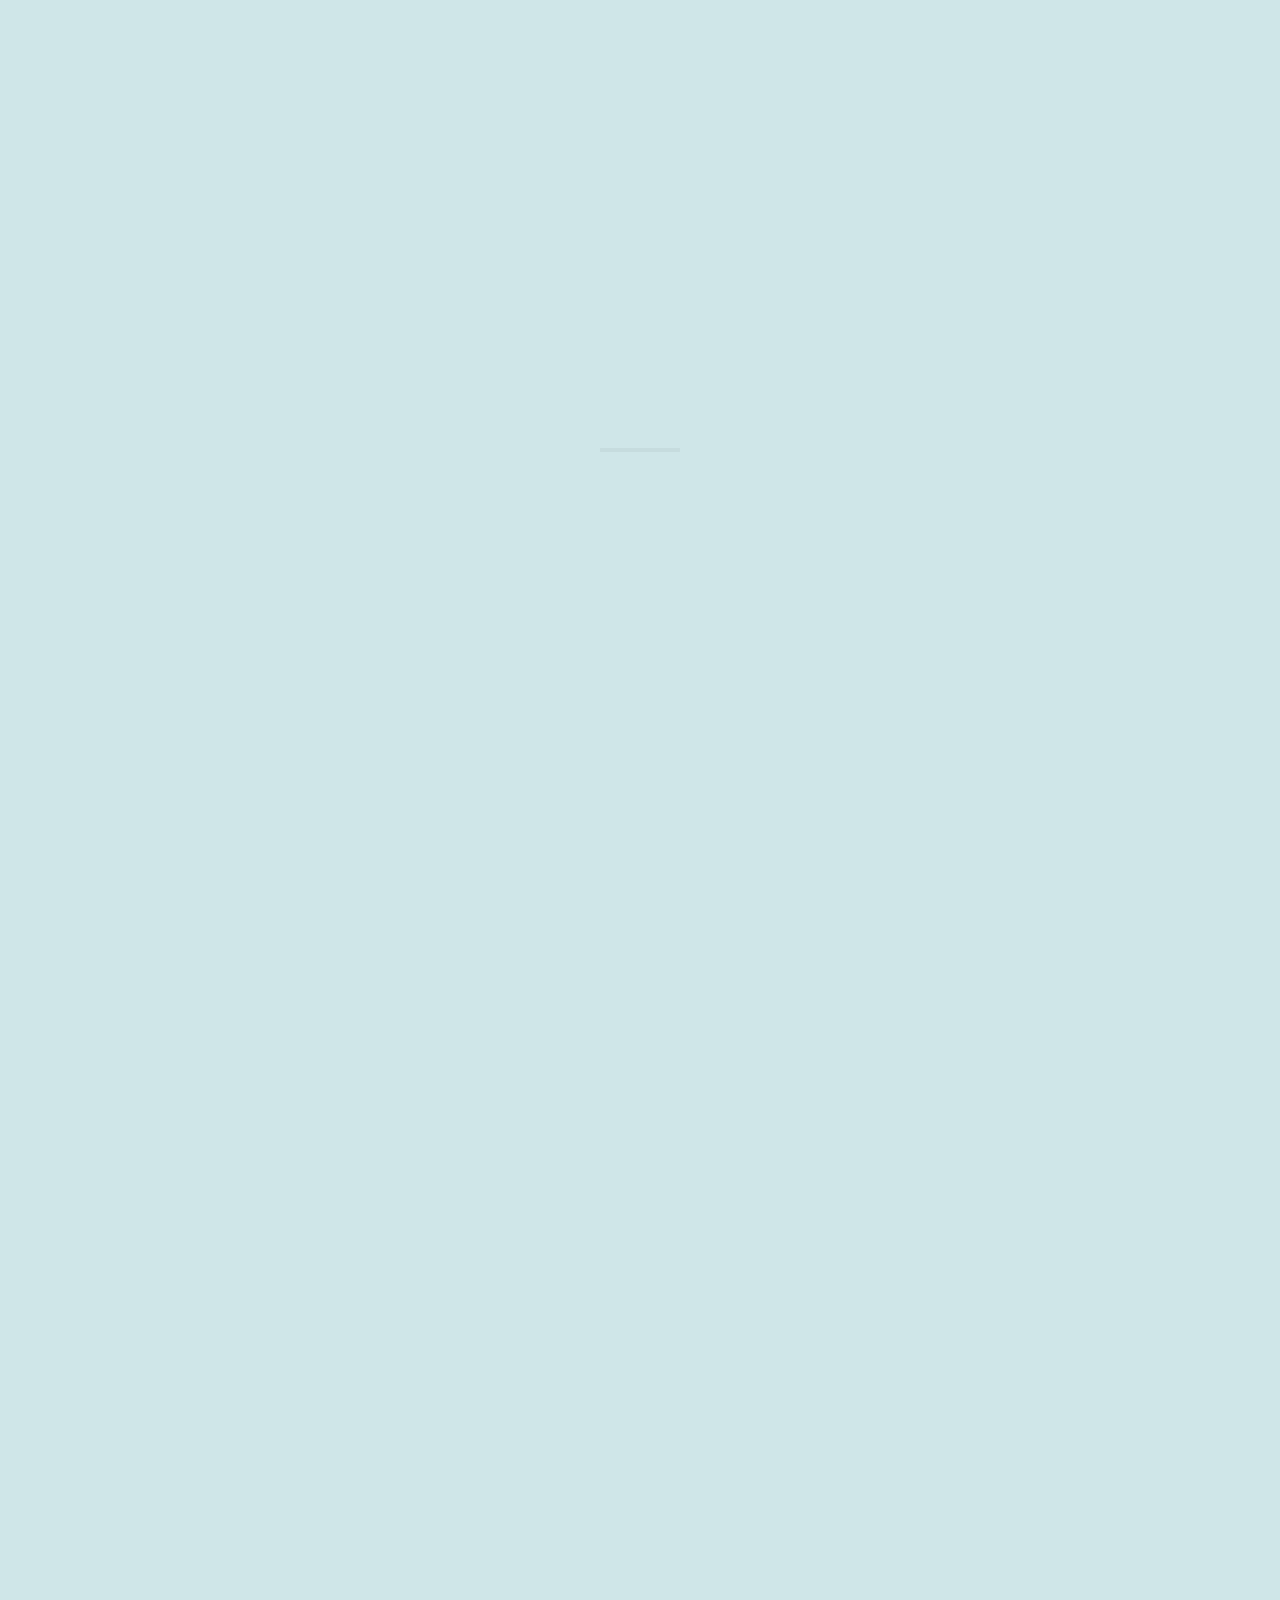
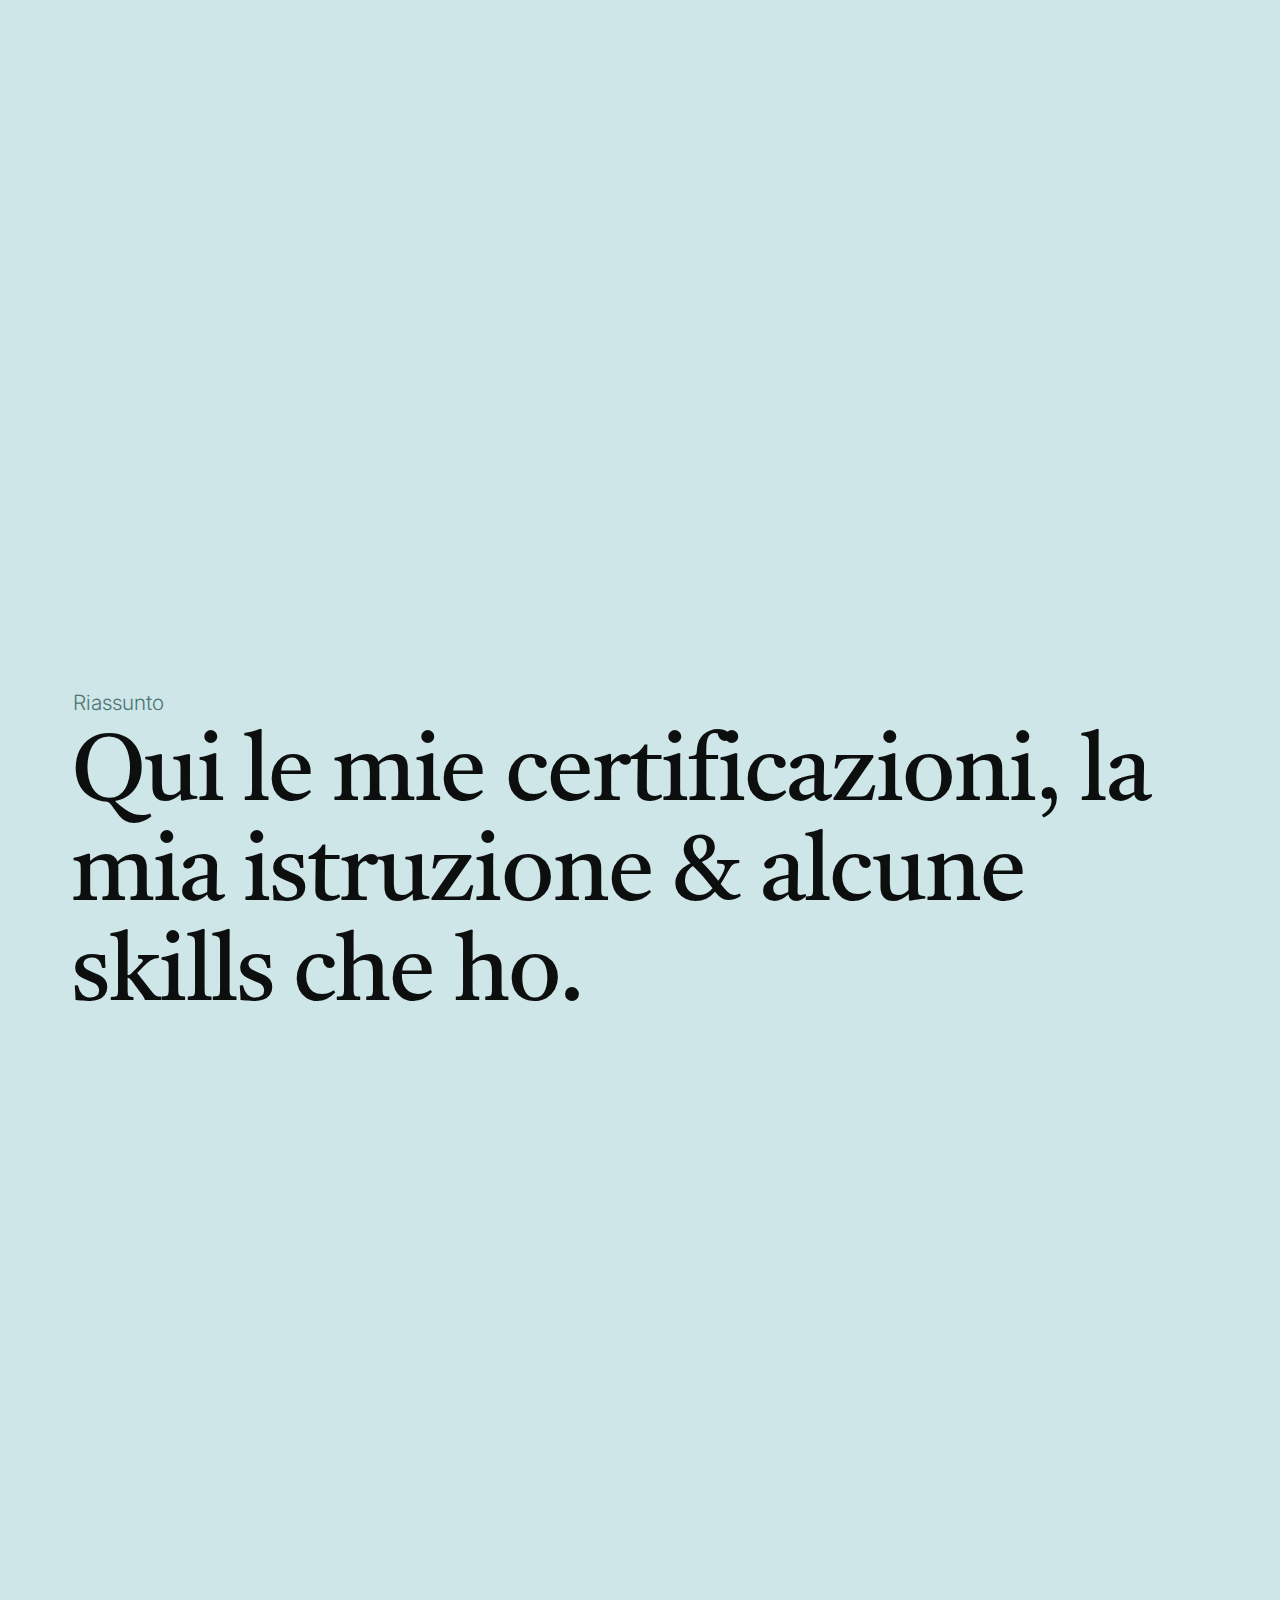
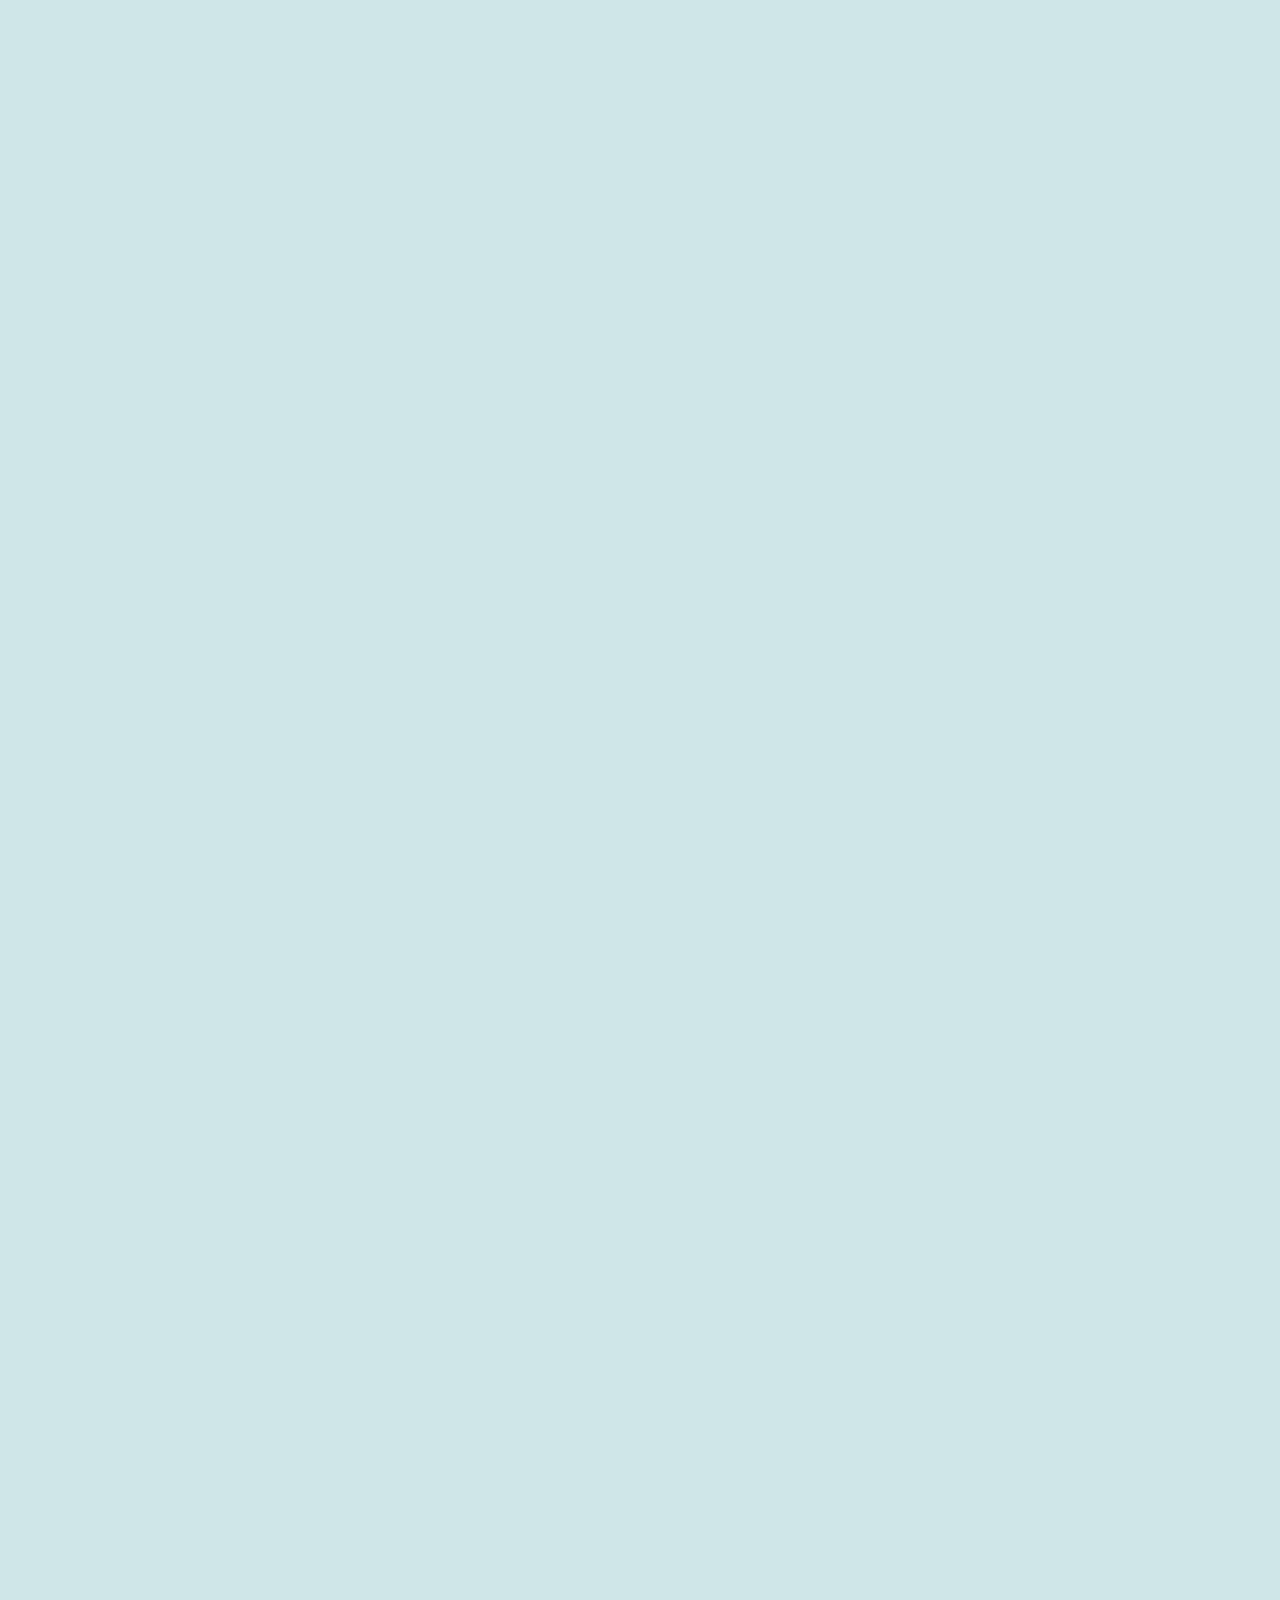
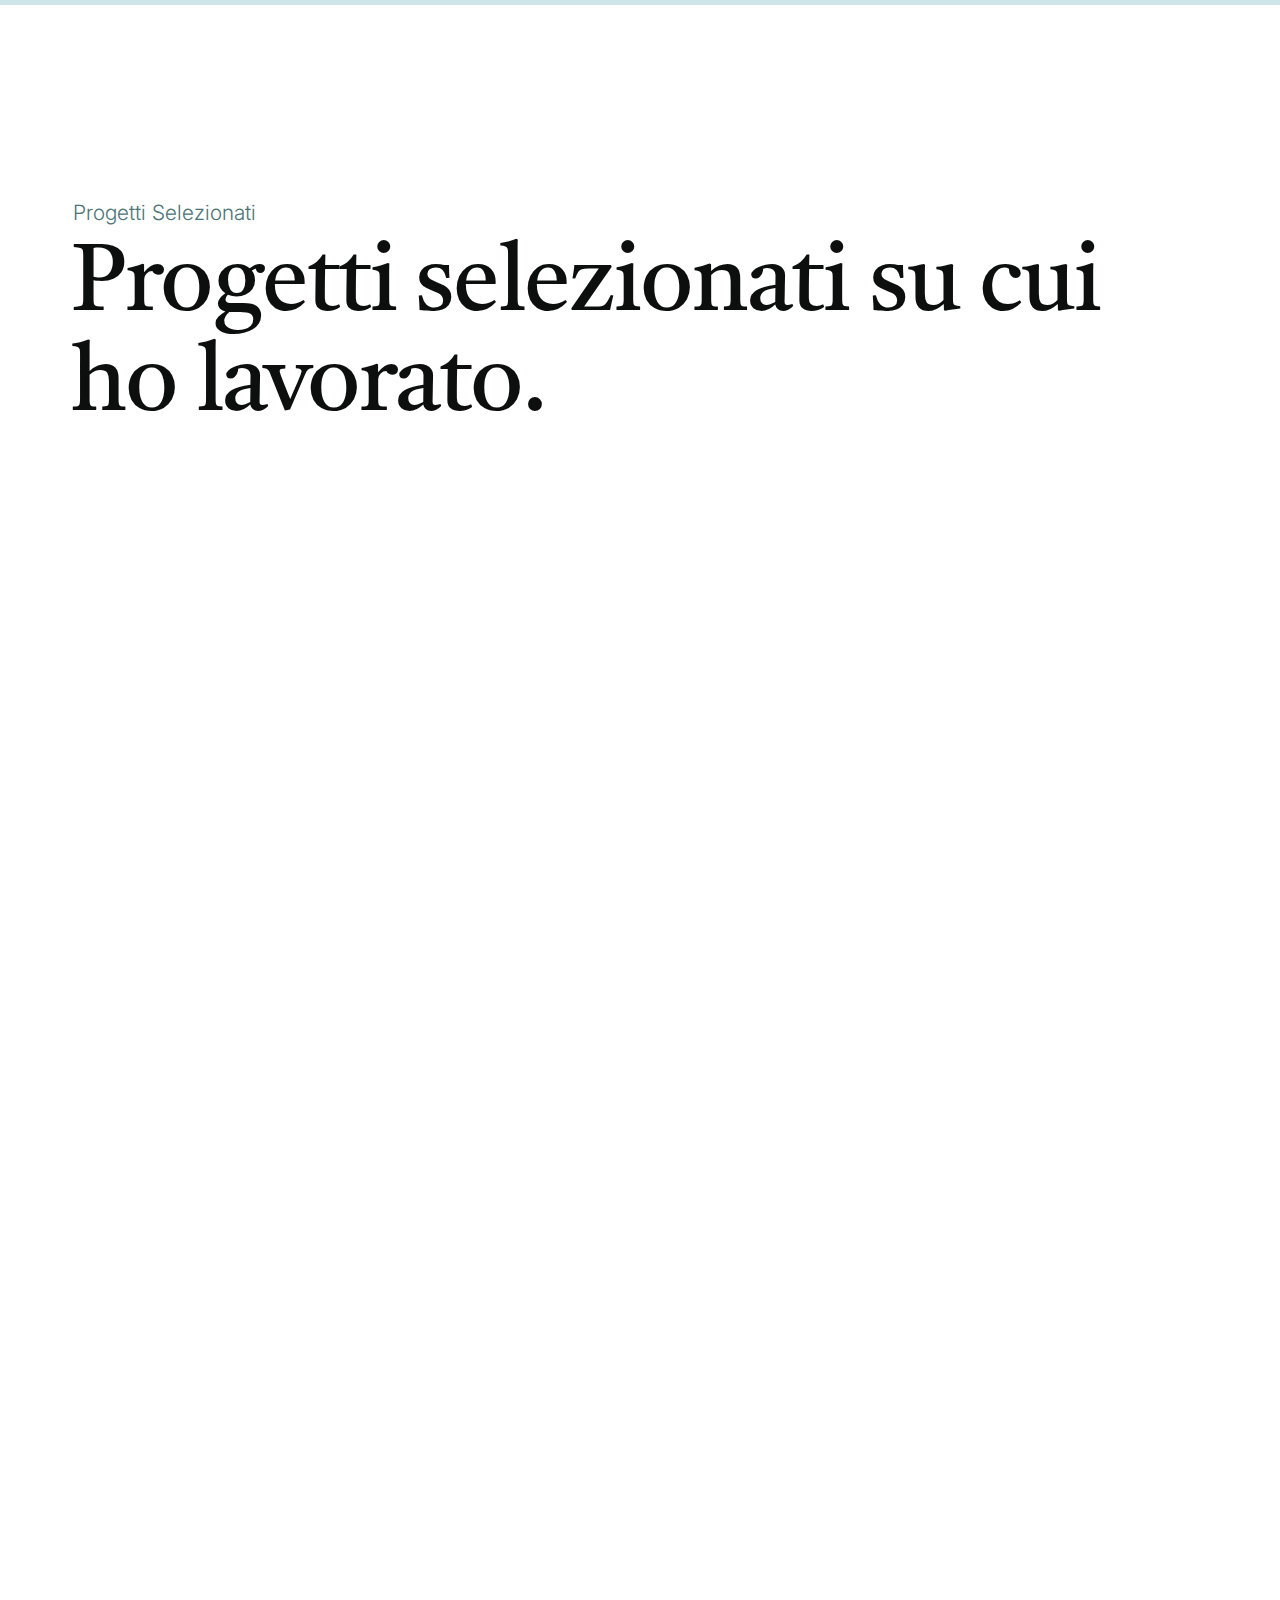
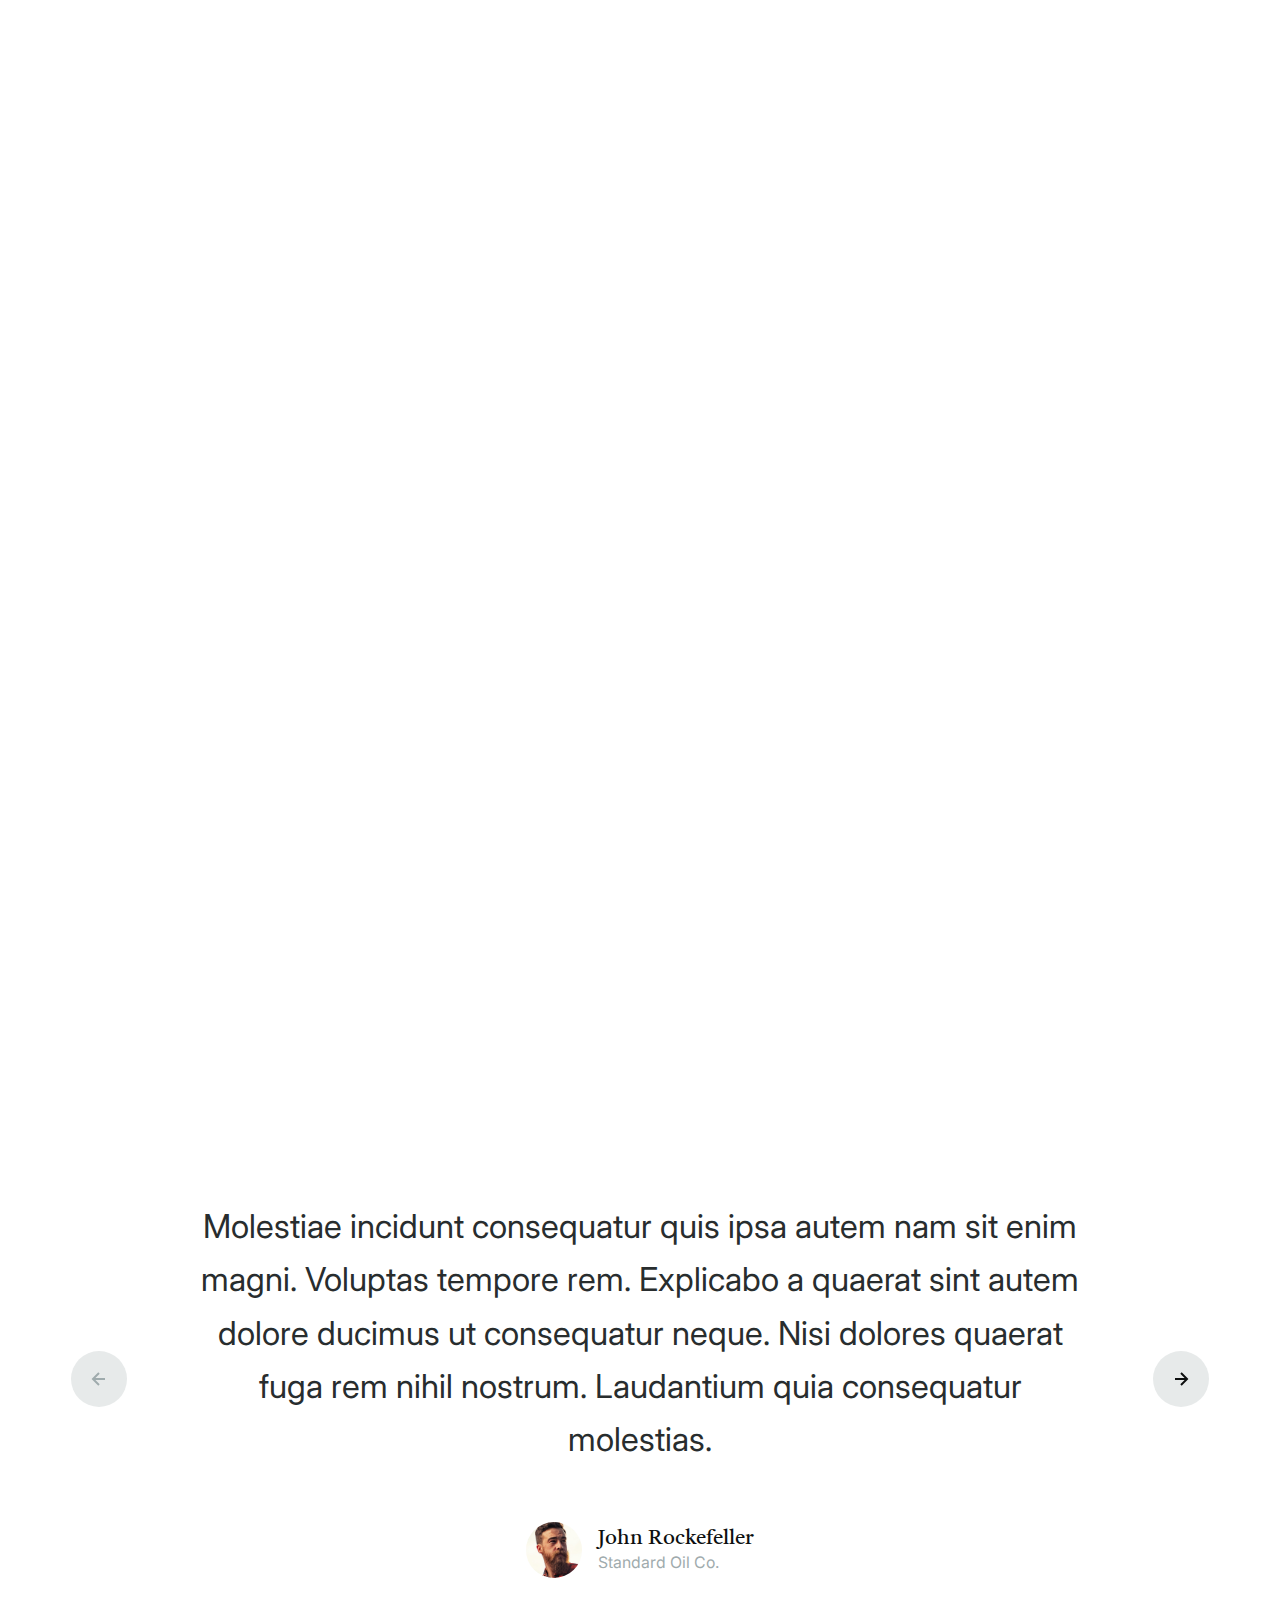
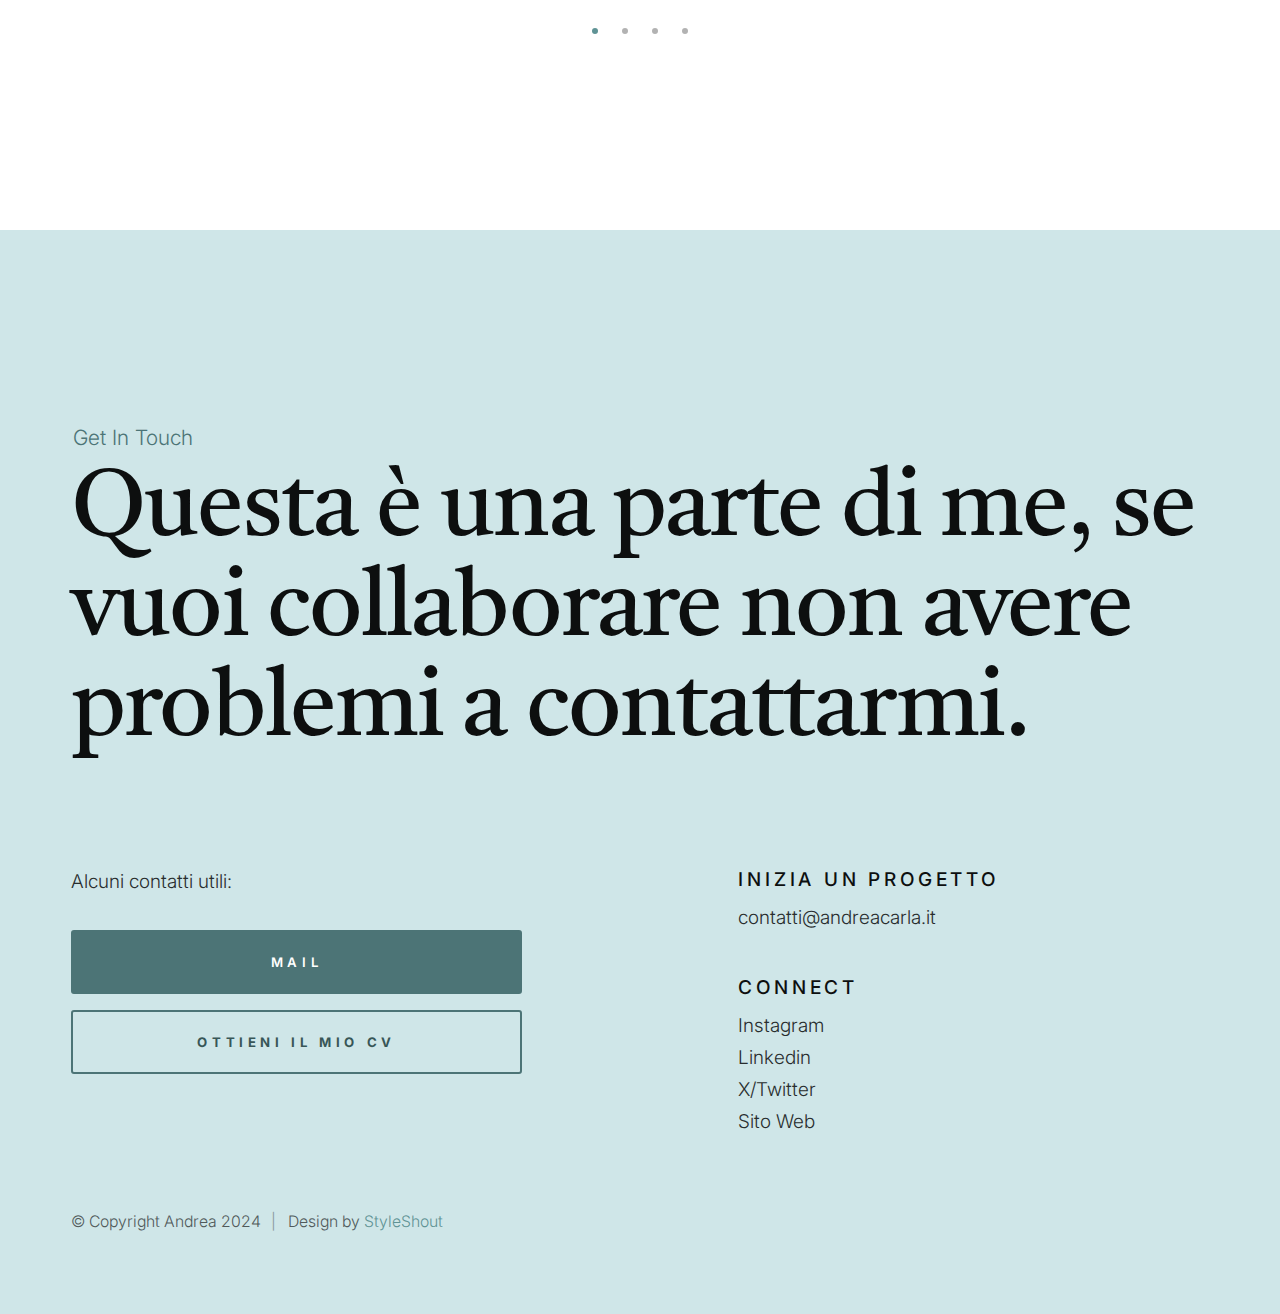
==== index.html @ 5ae67abe "Educazione, Progetti, programmi, contatti e Links." ====
<!DOCTYPE html>
<html lang="en" class="no-js" >
<head>

    <!--- basic page needs
    ================================================== -->
    <meta charset="utf-8">
    <meta name="viewport" content="width=device-width, initial-scale=1">
    <title>Andrea</title>

    <script>
        document.documentElement.classList.remove('no-js');
        document.documentElement.classList.add('js');
    </script>

    <!-- CSS
    ================================================== -->
    <link rel="stylesheet" href="css/vendor.css">
    <link rel="stylesheet" href="css/styles.css">

    <!-- favicons
    ================================================== -->
    <link rel="apple-touch-icon" sizes="180x180" href="apple-touch-icon.png">
    <link rel="icon" type="image/png" sizes="32x32" href="favicon-32x32.png">
    <link rel="icon" type="image/png" sizes="16x16" href="favicon-16x16.png">
    <link rel="manifest" href="site.webmanifest">

</head>


<body id="top">


    <!-- preloader
    ================================================== -->
    <div id="preloader">
        <div id="loader" class="line"></div>
    </div>


    <!-- page wrap
    ================================================== -->
    <div id="page" class="s-pagewrap">


        <!-- # site header 
        ================================================== -->
        <header id="masthead" class="s-header">

             <div class="s-header__block">
                <div class="s-header__branding">
                    <p class="site-title">
                        <a href="index.html" rel="home">Andrea.</a>
                    </p>
                </div>

                <a class="s-header__menu-toggle" href="#0"><span>Menu</span></a>
            </div> <!-- end s-header__block -->

            <div class="row s-header__nav-wrap">

                <nav class="s-header__nav">
                    <ul>
                        <li class="current"><a href="#intro" class="smoothscroll">Introduzione</a></li>
                        <li><a href="#about" class="smoothscroll">Chi sono</a></li>
                        <li><a href="#works" class="smoothscroll">Progetti</a></li>
                        <li><a href="#colophon" class="smoothscroll">Contatti</a></li>
                    </ul>
                </nav> <!-- end s-header__nav -->

                <ul class="s-header__social">
                    <li>
                        <a href="https://www.instagram.com/andreacarla._/">
                            <svg xmlns="https://www.instagram.com/andreacarla._/" viewBox="0 0 448 512"><!--!Font Awesome Free 6.5.2 by @fontawesome - https://fontawesome.com License - https://fontawesome.com/license/free Copyright 2024 Fonticons, Inc.--><path d="M224.1 141c-63.6 0-114.9 51.3-114.9 114.9s51.3 114.9 114.9 114.9S339 319.5 339 255.9 287.7 141 224.1 141zm0 189.6c-41.1 0-74.7-33.5-74.7-74.7s33.5-74.7 74.7-74.7 74.7 33.5 74.7 74.7-33.6 74.7-74.7 74.7zm146.4-194.3c0 14.9-12 26.8-26.8 26.8-14.9 0-26.8-12-26.8-26.8s12-26.8 26.8-26.8 26.8 12 26.8 26.8zm76.1 27.2c-1.7-35.9-9.9-67.7-36.2-93.9-26.2-26.2-58-34.4-93.9-36.2-37-2.1-147.9-2.1-184.9 0-35.8 1.7-67.6 9.9-93.9 36.1s-34.4 58-36.2 93.9c-2.1 37-2.1 147.9 0 184.9 1.7 35.9 9.9 67.7 36.2 93.9s58 34.4 93.9 36.2c37 2.1 147.9 2.1 184.9 0 35.9-1.7 67.7-9.9 93.9-36.2 26.2-26.2 34.4-58 36.2-93.9 2.1-37 2.1-147.8 0-184.8zM398.8 388c-7.8 19.6-22.9 34.7-42.6 42.6-29.5 11.7-99.5 9-132.1 9s-102.7 2.6-132.1-9c-19.6-7.8-34.7-22.9-42.6-42.6-11.7-29.5-9-99.5-9-132.1s-2.6-102.7 9-132.1c7.8-19.6 22.9-34.7 42.6-42.6 29.5-11.7 99.5-9 132.1-9s102.7-2.6 132.1 9c19.6 7.8 34.7 22.9 42.6 42.6 11.7 29.5 9 99.5 9 132.1s2.7 102.7-9 132.1z"/></svg>
                            <span class="u-screen-reader-text">Instagram</span>
                        </a>
                    </li>
                    <li>
                        <a href="https://it.linkedin.com/in/andrea-carl%C3%A0-7b793a217">
                            <svg xmlns="https://it.linkedin.com/in/andrea-carl%C3%A0-7b793a217" viewBox="0 0 448 512"><!--!Font Awesome Free 6.5.2 by @fontawesome - https://fontawesome.com License - https://fontawesome.com/license/free Copyright 2024 Fonticons, Inc.--><path d="M416 32H31.9C14.3 32 0 46.5 0 64.3v383.4C0 465.5 14.3 480 31.9 480H416c17.6 0 32-14.5 32-32.3V64.3c0-17.8-14.4-32.3-32-32.3zM135.4 416H69V202.2h66.5V416zm-33.2-243c-21.3 0-38.5-17.3-38.5-38.5S80.9 96 102.2 96c21.2 0 38.5 17.3 38.5 38.5 0 21.3-17.2 38.5-38.5 38.5zm282.1 243h-66.4V312c0-24.8-.5-56.7-34.5-56.7-34.6 0-39.9 27-39.9 54.9V416h-66.4V202.2h63.7v29.2h.9c8.9-16.8 30.6-34.5 62.9-34.5 67.2 0 79.7 44.3 79.7 101.9V416z"/></svg>
                            <span class="u-screen-reader-text">Linkedin</span>
                        </a>
                    </li>
                    <li>
                        <a href="https://x.com/andrea_carla06?s=21">
                            <svg xmlns="https://x.com/andrea_carla06?s=21" viewBox="0 0 384 512"><!--!Font Awesome Free 6.5.2 by @fontawesome - https://fontawesome.com License - https://fontawesome.com/license/free Copyright 2024 Fonticons, Inc.--><path d="M376.6 84.5c11.3-13.6 9.5-33.8-4.1-45.1s-33.8-9.5-45.1 4.1L192 206 56.6 43.5C45.3 29.9 25.1 28.1 11.5 39.4S-3.9 70.9 7.4 84.5L150.3 256 7.4 427.5c-11.3 13.6-9.5 33.8 4.1 45.1s33.8 9.5 45.1-4.1L192 306 327.4 468.5c11.3 13.6 31.5 15.4 45.1 4.1s15.4-31.5 4.1-45.1L233.7 256 376.6 84.5z"/></svg>
                            <span class="u-screen-reader-text">X</span>
                        </a>
                    </li>
                    <li>
                        <a href="http://www.andreacarla.it">
                            <svg xmlns="http://www.andreacarla.it" viewBox="0 0 512 512"><!--!Font Awesome Free 6.5.2 by @fontawesome - https://fontawesome.com License - https://fontawesome.com/license/free Copyright 2024 Fonticons, Inc.--><path d="M64 32C28.7 32 0 60.7 0 96V416c0 35.3 28.7 64 64 64H448c35.3 0 64-28.7 64-64V96c0-35.3-28.7-64-64-64H64zM96 96H416c17.7 0 32 14.3 32 32s-14.3 32-32 32H96c-17.7 0-32-14.3-32-32s14.3-32 32-32z"/></svg>
                            <span class="u-screen-reader-text">sito web</span>
                        </a>
                    </li>
                </ul>  <!-- end s-header__social -->

            </div> <!-- end s-header__nav-wrap -->

        </header> <!-- end s-header -->


        <!-- intro
        ================================================== -->
        <section id="intro" class="s-intro">

            <div class="row">
                <div class="column lg-12 s-intro__content">

                    <div class="s-intro__text">
                        <h1 class="s-intro__text-huge animate-on-load">
                            Andrea
                        </h1>
                        <h3 class="animate-on-load">Informatico</h3>
                    </div>

                    <div class="s-intro__bg"></div>

                </div>
            </div>

        </section> <!-- end s-intro -->


        <!-- about
        ================================================== -->
        <section id="about" class="s-about">


            <div class="s-about__block s-about__intro">

                <div class="row">
                    <div class="column lg-12">
                        <h2 class="text-pretitle animate-on-load">Chi sono</h2>
    
                        <p class="attention-getter animate-on-load">
                            Dal 2020 studio all'IIS GB Pentasuglia di Matera, nell'indirizzo informatico.<br>
                            <br>
                            La mia passione più grande è l'informatica e le reti. <br>
                            So usare Windows, MacOS, Microsoft365 e Final Cut Pro.<br>
                            <br>
                            Ogni anno tramite internet, seguo le dirette: <br>
                            del Mobile World Congress a Barcellona, <br>
                            della WWDC/Apple Event di Apple in California e anche altri eventi.<br>
                            <br>
                            Oltre l'informatica e le reti, a me piace apprendere nuove conoscenze, come imparare l'inglese.<br>
                        </p>
                    </div>
                </div>

            </div> <!-- end s-about__intro -->


            <div class="s-about__block s-about__career">

                <div class="row s-about__career-header">
                    <div class="column lg-12">
                        <h2 class="text-pretitle">Riassunto</h2>
    
                        <p class="text-huge-title">
                       Qui le mie certificazioni, la mia istruzione & alcune skills che ho.
                        </p>
                    </div>
                </div>

                <div class="row s-about__timeline" data-animate-block>
                    <div class="column lg-6 stack-on-900 s-about__timeline-section" data-animate-el>
    <!---->
                        <h2 class="text-subtitle">
                            Certificazioni
                        </h2>
    
                        <div class="timeline">
    
                            <div class="timeline__block">
                                <div class="timeline__bullet"></div>
                                <div class="timeline__header">
                                    <h4 class="timeline__title">CCNA</h3>
                                    <h5 class="timeline__meta">by Cisco Network Accademy</h5>
                                    <p class="timeline__timeframe">Maggio 2024</p>
                                </div>
                                <div class="timeline__desc">
                                    <p>Conoscenze fondamentali delle varie tecnologie di networking che consentono di gestire al meglio le sfide poste dalle tecnologie di nuova generazione.</p>
                                </div>
                            </div>
    
                            <div class="timeline__block">
                                <div class="timeline__bullet"></div>
                                <div class="timeline__header">
                                    <h4 class="timeline__title">IT Essential</h4>
                                    <h5 class="timeline__meta">by Cisco Network Accademy</h5>
                                    <p class="timeline__timeframe">Maggio 2024</p>
                                </div>
                                <div class="timeline__desc">
                                    <p>Conoscenze fondamentali su hardware e software del computer, sistemi operativi, concetti di rete, dispositivi mobili, sicurezza IT e tecniche di risoluzione dei problemi.</p>
                                </div>
                            </div>

                            <div class="timeline__block">
                                <div class="timeline__bullet"></div>
                                <div class="timeline__header">
                                    <h4 class="timeline__title">English B1</h4>
                                    <h5 class="timeline__meta">Cambridge University</h5>
                                    <p class="timeline__timeframe">Maggio 2024</p>
                                </div>
                                <div class="timeline__desc">
                                    <p>basi della lingua inglese e sull'essere pronto ad affrontare situazioni quotidiane reali.</p>
                                </div>
                            </div>
                        </div> <!-- end timeline -->
    
                    </div> <!-- end s-about__timeline-section -->
    
                    <div class="column lg-6 stack-on-900 s-about__timeline-section" data-animate-el>
    
                        <h2 class="text-subtitle">
                            Educazione
                        </h2>
    
                        <div class="timeline">
    
                            <div class="timeline__block">
                                <div class="timeline__bullet"></div>
                                <div class="timeline__header">
                                    <h4 class="timeline__title">I.I.S. G.B. Pentasuglia - Matera</h3>
                                    <h5 class="timeline__meta">Informatica e Telecomunicazioni</h5>
                                    <p class="timeline__timeframe">2020/2025</p>
                                </div>
                                <div class="timeline__desc">
                                    <p>“Istituto Tecnico Settore Tecnologico” è una scuola secondaria di secondo grado che si concentra sulla preparazione degli studenti per la vita professionale. In particolare, questa scuola insegna competenze nel campo dell’informatica e della gestione dei sistemi e delle reti. Gli studenti imparano a utilizzare strumenti informatici, a risolvere problemi tecnici e a gestire le risorse di rete. È un percorso di studio che offre opportunità di carriera nel settore tecnologico e informatico.</p>
                                </div>
                            </div>
    <!--
                            <div class="timeline__block">
                                <div class="timeline__bullet"></div>
                                <div class="timeline__header">
                                    <h4 class="timeline__title">School of Cool Designers</h4>
                                    <h5 class="timeline__meta">B.A. Degree in Graphic Design</h5>
                                    <p class="timeline__timeframe">August 2012</p>
                                </div>
                                <div class="timeline__desc">
                                    <p>Lorem ipsum Occaecat do esse ex et dolor culpa nisi ex in magna consectetur nisi cupidatat laboris esse eiusmod deserunt aute do quis velit esse sed Ut proident cupidatat nulla esse cillum laborum occaecat nostrud sit dolor incididunt amet est occaecat nisi.</p>
                                </div>
                            </div>
                            -->
                        </div> <!-- end timeline -->
                        
                    </div> <!-- end s-about__timeline-section -->
    
                </div> <!-- end about__timeline -->

                <div class="row s-about__skills" data-animate-block>
                    <div class="column lg-12" data-animate-el>
    
                        <h2 class="text-subtitle">
                            Skills & Esperienze
                        </h2>
    
                        <ul class="skill-bars">
                            <li>
                            <div class="progress percent90"></div>
                            <strong>HTML & CSS</strong>
                            </li>
                            <li>
                            <div class="progress percent90"></div>
                            <strong>Java</strong>
                            </li>
                            <li>
                            <div class="progress percent85"></div>
                            <strong>C++</strong>
                            </li>
                            <li>
                            <div class="progress percent80"></div>
                            <strong>Cisco Packet Tracer</strong>
                            </li>
                            <li>
                            <div class="progress percent95"></div>
                            <strong>Apple Final Cut Pro</strong>
                            </li>
                            <li>
                            <div class="progress percent85"></div>
                            <strong>Canva</strong>
                            </li>
                            <li>
                            <div class="progress percent95"></div>
                            <strong>Microsoft 365</strong>
                            </li>
                            <li>
                            <div class="progress percent80"></div>
                            <strong>GitHub</strong>
                            </li>
                        </ul>
    
                    </div>
                </div> <!-- end s-about__skills -->

                <div class="row s-about__clients" data-animate-block>
                    <div class="column lg-12" data-animate-el>
    
                        <h2 class="text-pretitle">Programmi che uso</h2>
    
                        <ul class="clients-list text-huge-title">
                            <li><a href="https://www.office.com/">Microsoft 365</a></li>
                            <li><a href="https://www.jetbrains.com/idea/">Intellij IDEA</a></li>
                            <li><a href="https://www.bloodshed.net/">Dev C++</a></li>
                            <li><a href="https://brave.com/it/">Brave</a></li>
                            <li><a href="https://www.apple.com/it/final-cut-pro/">Final Cut Pro</a></li>
                            <li><a href="https://www.canva.com/it_it/">Canva</a></li>
                            <li><a href="https://www.netacad.com/courses/packet-tracer">Cisco Packet Tracer</a></li>
                            <li><a href="https://github.com/">GitHub</a></li>
                        </ul>
    
                    </div>
                </div> <!-- end s-about__clients-->

            </div> <!-- end s-about__career -->

        </section> <!-- end s-about -->


        <!-- # works
        ================================================== -->
        <section id="works" class="s-works">

            <div class="row">
                <div class="column lg-12">
                    <h2 class="text-pretitle">Progetti Selezionati</h2>

                    <p class="text-huge-title">
                    Progetti selezionati su cui ho lavorato.
                    </p>
                </div>
            </div>

            <div class="row folio-list block-lg-one-half block-stack-on-550" data-animate-block>

                <div class="column" data-animate-el>
                    <div class="folio-item">
                        <div class="folio-item__thumb">
                            <a class="folio-item__thumb-link" href="images/portfolio/gallery/g-kinfolk.jpg" Title="The Kinfolk" data-size="1050x700">
                                <img src="images/portfolio/skaterboy.jpg" 
                                     srcset="images/portfolio/kinfolk.jpg 1x, images/portfolio/kinfolk@2x.jpg 2x" alt="">
                            </a>
                        </div>
                        <div class="folio-item__info">
                            <div class="folio-item__meta">
                                <span class="cat">Foto</span>
                                <!--
                                <a href="https://www.behance.net/" title="Project Link" class="project-link">Project Link</a>
                                    -->
                            </div>
                            <h4 class="folio-item__title">Mare</h4>
                        </div>
                        <div class="folio-item__caption">
                            <p>Alba sul mare la mattina.</p>
                        </div>
                    </div>
                </div> <!-- end column -->
                <div class="column" data-animate-el>
                    <div class="folio-item">
                        <div class="folio-item__thumb">
                            <a class="folio-item__thumb-link" href="images/portfolio/gallery/g-grayscale.jpg" title="Grayscale" data-size="1050x700">
                                <img src="images/portfolio/minimalismo.jpg" 
                                     srcset="images/portfolio/grayscale.jpg 1x, images/portfolio/grayscale@2x.jpg 2x" alt="">
                            </a>
                        </div>
                        <div class="folio-item__info">
                            <div class="folio-item__meta">
                                <span class="cat">Arduino</span>
                                <!---
                                <a href="https://www.behance.net/" title="Project Link" class="project-link">Project Link</a>
                            -->
                            </div>
                            <h4 class="folio-item__title">Casa domotica</h4>
                        </div>
                        <div class="folio-item__caption">
                            <p>Simulazione di una casa domotica con Arduino Elegoo, realizzato per area progetto.</p>
                        </div>
                    </div>
                </div> <!-- end column -->
                <div class="column" data-animate-el>
                    <div class="folio-item">
                        <div class="folio-item__thumb">
                            <a class="folio-item__thumb-link" href="images/portfolio/gallery/g-lamp.jpg" title="The Lamp" data-size="1050x700">
                                <img src="images/portfolio/lamp.jpg" 
                                     srcset="images/portfolio/lamp.jpg 1x, images/portfolio/lamp@2x.jpg 2x" alt="">
                            </a>
                        </div>
                        <div class="folio-item__info">
                            <div class="folio-item__meta">
                                <span class="cat">Interfaccia grafica</span>
                                <!--
                                <a href="https://www.behance.net/" title="Project Link" class="project-link">Project Link</a>
                           -->
                            </div>
                            <h4 class="folio-item__title">GUI casa domotica</h4>
                        </div>
                        <div class="folio-item__caption">
                            <p>è l'interfaccia grafica della casa domotica simulata con Arduino</p>
                        </div>
                    </div>
                </div> <!-- end column -->
                <div class="column" data-animate-el>
                    <div class="folio-item">
                        <div class="folio-item__thumb">
                            <a class="folio-item__thumb-link" href="images/portfolio/gallery/g-tulips.jpg" title="Caffein & Tulips" data-size="1050x700">
                                <img src="images/portfolio/tulips.jpg" 
                                     srcset="images/portfolio/tulips.jpg 1x, images/portfolio/tulips@2x.jpg 2x" alt="">
                            </a>
                        </div>
                        <div class="folio-item__info">
                            <div class="folio-item__meta">
                                <span class="cat">Cisco Paket Tracer</span>
                                <!--
                                <a href="https://www.behance.net/" title="Project Link" class="project-link">Project Link</a>
                            -->
                            </div>
                            <h4 class="folio-item__title">
                                Creazione di reti
                            </h4>
                        </div>
                        <div class="folio-item__caption">
                            <p>Creazione di varie reti e subnetmask con Cisco Packet Tracer, per simulare ambienti di lavoro.</p>
                        </div>
                    </div>
                </div> <!-- end column -->
                <div class="column" data-animate-el>
                    <div class="folio-item">
                        <div class="folio-item__thumb">
                            <a class="folio-item__thumb-link" href="images/portfolio/gallery/g-tropical.jpg" title="Tropical" data-size="1050x700">
                                <img src="images/portfolio/rucksack.jpg" 
                                     srcset="images/portfolio/tropical.jpg 1x, images/portfolio/tropical@2x.jpg 2x" alt="">
                            </a>
                        </div>
                        <div class="folio-item__info">
                            <div class="folio-item__meta">
                                <span class="cat">GUI</span>
                                <!--
                                <a href="https://www.behance.net/" title="Project Link" class="project-link">Project Link</a>
                            -->
                            </div>
                            <h4 class="folio-item__title">Simulazione Applicazione Java</h4>
                        </div>
                        <div class="folio-item__caption">
                            <p>Simulazione Applicazione Java per immettere voti e fare diversi calcoli come la media.</p>
                        </div>
                    </div>
                </div> <!-- end column -->
                <div class="column" data-animate-el>
                    <div class="folio-item">
                        <div class="folio-item__thumb">
                            <a class="folio-item__thumb-link" href="images/portfolio/gallery/g-woodcraft.jpg" title="Woodcraft" data-size="1050x700">
                                <img src="images/portfolio/woodcraft.jpg" 
                                     srcset="images/portfolio/woodcraft.jpg 1x, images/portfolio/woodcraft@2x.jpg 2x" alt="">
                            </a>
                        </div>
                        <div class="folio-item__info">
                            <div class="folio-item__meta">
                                <span class="cat">HTML</span>
                                <!--
                                <a href="https://www.behance.net/" title="Project Link" class="project-link">Project Link</a>
                            -->
                            </div>
                            <h4 class="folio-item__title">Esempio Form HTML</h4>
                        </div>
                        <div class="folio-item__caption">
                            <p>Uso di Html e Css per creare una pagina Form.</p>
                        </div>
                    </div>
                </div> <!-- end column -->
    
            </div> <!-- folio-list -->

            <div class="row testimonials">
                <div class="column lg-12">
    
                    <div class="swiper testimonial-slider">
    
                        <div class="swiper-wrapper">

                            <div class="testimonial-slider__slide swiper-slide">
                                <p>
                                Molestiae incidunt consequatur quis ipsa autem nam sit enim magni. Voluptas tempore rem. 
                                Explicabo a quaerat sint autem dolore ducimus ut consequatur neque. Nisi dolores quaerat fuga rem nihil nostrum.
                                Laudantium quia consequatur molestias.
                                </p>
                                <div class="testimonial-slider__author">
                                    <img src="images/avatars/user-02.jpg" alt="Author image" class="testimonial-slider__avatar">
                                    <cite class="testimonial-slider__cite">
                                        <strong>John Rockefeller</strong>
                                        <span>Standard Oil Co.</span>
                                    </cite>
                                </div>
                            </div> <!-- end testimonial-slider__slide -->
            
                            <div class="testimonial-slider__slide swiper-slide">
                                <p>
                                Excepturi nam cupiditate culpa doloremque deleniti repellat. Veniam quos repellat voluptas animi adipisci.
                                Nisi eaque consequatur. Voluptatem dignissimos ut ducimus accusantium perspiciatis.
                                Quasi voluptas eius distinctio. Atque eos maxime.
                                </p>
                                <div class="testimonial-slider__author">
                                    <img src="images/avatars/user-03.jpg" alt="Author image" class="testimonial-slider__avatar">
                                    <cite class="testimonial-slider__cite">
                                        <strong>Andrew Carnegie</strong>
                                        <span>Carnegie Steel Co.</span>
                                    </cite>
                                </div>
                            </div> <!-- end testimonial-slider__slide -->
            
                            <div class="testimonial-slider__slide swiper-slide">
                                <p>
                                Repellat dignissimos libero. Qui sed at corrupti expedita voluptas odit. Nihil ea quia nesciunt. Ducimus aut sed ipsam.  
                                Autem eaque officia cum exercitationem sunt voluptatum accusamus. Quasi voluptas eius distinctio.
                                Voluptatem dignissimos ut.
                                </p>
                                <div class="testimonial-slider__author">
                                    <img src="images/avatars/user-01.jpg" alt="Author image" class="testimonial-slider__avatar">
                                    <cite class="testimonial-slider__cite">
                                        <strong>John Morgan</strong>
                                        <span>JP Morgan & Co.</span>
                                    </cite>
                                </div>
                            </div> <!-- end testimonial-slider__slide -->

                            <div class="testimonial-slider__slide swiper-slide">
                                <p>
                                Excepturi nam cupiditate culpa doloremque deleniti repellat. Veniam quos repellat voluptas animi adipisci.
                                Nisi eaque consequatur. Voluptatem dignissimos ut ducimus accusantium perspiciatis.
                                Quasi voluptas eius distinctio. Atque eos maxime.
                                </p>
                                <div class="testimonial-slider__author">
                                    <img src="images/avatars/user-05.jpg" alt="Author image" class="testimonial-slider__avatar">
                                    <cite class="testimonial-slider__cite">
                                        <strong>Henry Ford</strong>
                                        <span>Ford Motor Co.</span>
                                    </cite>
                                </div>
                            </div> <!-- end testimonial-slider__slide -->
        
                        </div> <!-- end swiper-wrapper -->

                        <div class="testimonial-slider__next">
                            <svg xmlns="http://www.w3.org/2000/svg" width="24" height="24" viewBox="0 0 24 24" style="fill: rgba(0, 0, 0, 1);transform: ;msFilter:;"><path d="m11.293 17.293 1.414 1.414L19.414 12l-6.707-6.707-1.414 1.414L15.586 11H6v2h9.586z"></path></svg>
                        </div>
                        <div class="testimonial-slider__prev">
                            <svg xmlns="http://www.w3.org/2000/svg" width="24" height="24" viewBox="0 0 24 24" style="fill: rgba(0, 0, 0, 1);transform: ;msFilter:;"><path d="M12.707 17.293 8.414 13H18v-2H8.414l4.293-4.293-1.414-1.414L4.586 12l6.707 6.707z"></path></svg>
                        </div>
    
                        <div class="swiper-pagination"></div>
    
                    </div> <!-- end testimonial-slider -->
    
                </div> <!-- end column -->
            </div> <!-- end row testimonials -->

        </section> <!-- end s-works -->


        <!-- # site footer
        ================================================== -->
        <footer id="colophon" class="s-footer">

            <div class="row s-footer__contact-header">
                <div class="column lg-12">
                    <h2 class="text-pretitle">Get In Touch</h2>

                    <p class="text-huge-title">
                        Questa è una parte di me, se vuoi collaborare non avere problemi a contattarmi.
                    </p>
                </div>
            </div> <!-- end s-footer__content -->

            <div class="row s-footer__contact-content">

                <div class="column lg-5 md-6 stack-on-900 left-block">
                    <p>
                    Alcuni contatti utili:

                    <div class="s-footer__buttons">
                        <a href="mailto:contatti@andreacarla.it" class="btn btn--primary u-fullwidth">Mail</a>
                        <a href="#0" class="btn btn--stroke u-fullwidth">Ottieni il mio CV</a>
                    </div>

                    </p>
                </div>

                <div class="column lg-4 md-5 stack-on-900 right-block">

                    <div class="s-footer__contact-info" >
                        <h2 class="text-subtitle">
                            Inizia un Progetto
                        </h2>
                        <ul class="link-list">
                            <li><a href="mailto:contatti@andreacarla.it">contatti@andreacarla.it</a></li>
                            <!--
                            <li><a href="tel:+1975432345">+197 543 2345</a></li>
                            -->
                        </ul>
                    </div>

                    <div class="s-footer__social">
                        <h2 class="text-subtitle">
                            Connect
                        </h2>
                        <ul class="link-list">
                            <li><a href="https://www.instagram.com/andreacarla._/">Instagram</a></li>
                            <li><a href="https://it.linkedin.com/in/andrea-carl%C3%A0-7b793a217">Linkedin</a></li>
                            <li><a href="https://x.com/andrea_carla06?s=21">X/Twitter</a></li>
                            <li><a href="http://www.andreacarla.it">Sito Web</a></li>
                        </ul>
                    </div>
                    
                </div>
            </div> <!-- end s-footer__contact-content -->

            <div class="row s-footer__bottom">
                <div class="column ss-copyright">
                    <span>© Copyright Andrea 2024</span> 
                    <span>Design by <a href="https://www.styleshout.com/">StyleShout</a></span>
                </div>

                <div class="ss-go-top">
                    <a class="smoothscroll" title="Back to Top" href="#top">
                        <svg xmlns="http://www.w3.org/2000/svg" width="24" height="24" viewBox="0 0 24 24" style="fill: rgba(0, 0, 0, 1);transform: ;msFilter:;"><path d="M6 4h12v2H6zm5 10v6h2v-6h5l-6-6-6 6z"></path></svg>
                    </a>
                </div>
            </div> <!-- end s-footer__bottom-->

        </footer> <!-- end s-footer -->

    </div> <!-- end s-pagewrap -->


    <!-- photoswipe background
    ================================================== -->
    <div aria-hidden="true" class="pswp" role="dialog" tabindex="-1">

        <div class="pswp__bg"></div>
        <div class="pswp__scroll-wrap">

            <div class="pswp__container">
                <div class="pswp__item"></div>
                <div class="pswp__item"></div>
                <div class="pswp__item"></div>
            </div>

            <div class="pswp__ui pswp__ui--hidden">
                <div class="pswp__top-bar">
                    <div class="pswp__counter"></div><button class="pswp__button pswp__button--close" title="Close (Esc)"></button> <button class="pswp__button pswp__button--share" title=
                    "Share"></button> <button class="pswp__button pswp__button--fs" title="Toggle fullscreen"></button> <button class="pswp__button pswp__button--zoom" title=
                    "Zoom in/out"></button>
                    <div class="pswp__preloader">
                        <div class="pswp__preloader__icn">
                            <div class="pswp__preloader__cut">
                                <div class="pswp__preloader__donut"></div>
                            </div>
                        </div>
                    </div>
                </div>
                <div class="pswp__share-modal pswp__share-modal--hidden pswp__single-tap">
                    <div class="pswp__share-tooltip"></div>
                </div><button class="pswp__button pswp__button--arrow--left" title="Previous (arrow left)"></button> <button class="pswp__button pswp__button--arrow--right" title=
                "Next (arrow right)"></button>
                <div class="pswp__caption">
                    <div class="pswp__caption__center"></div>
                </div>
            </div>

        </div>

    </div> <!-- end photoSwipe background -->


    <!-- Java Script
    ================================================== -->
    <script src="js/plugins.js"></script>
    <script src="js/main.js"></script>

</body>
</html>
---- css/vendor.css ----
/* ===================================================================
 * Augustine Third-party Stylesheets
 * Template Ver. 1.0.0
 * 03-16-2022
 * -------------------------------------------------------------------
 *
 * TOC:
 * # PrismJS 
 * # Swiper
 * # PhotoSwipe Main CSS
 * # PhotoSwipe Skin
 *
 * ------------------------------------------------------------------- */


/* ===================================================================
 * # PrismJS 1.20.0
 *   https://prismjs.com/download.html#themes=prism-okaidia&languages=markup+css+clike+javascript+markup-templating+php 
 *   
 *   okaidia theme for JavaScript, CSS and HTML
 *   Loosely based on Monokai textmate theme by http://www.monokai.nl/
 *   @author ocodia
 * ------------------------------------------------------------------- */
code[class*="language-"],
pre[class*="language-"] {
    color           : #f8f8f2;
    background      : none;
    text-shadow     : 0 1px rgba(0, 0, 0, 0.3);
    font-family     : var(--font-mono);
    font-size       : calc(var(--text-size) * 0.9444);
    text-align      : left;
    white-space     : pre;
    word-spacing    : normal;
    word-break      : normal;
    word-wrap       : normal;
    line-height     : var(--vspace-1);
    -moz-tab-size   : 4;
    -o-tab-size     : 4;
    tab-size        : 4;
    -webkit-hyphens : none;
    -moz-hyphens    : none;
    -ms-hyphens     : none;
    hyphens         : none;
}

/* Code blocks */
pre[class*="language-"] {
    padding  : var(--vspace-0_5) 0 var(--vspace-1);
    margin   : var(--vspace-1) 0;
    overflow : auto;
}

:not(pre)>code[class*="language-"],
pre[class*="language-"] {
    background : #272822;
}

/* Inline code */
:not(pre)>code[class*="language-"] {
    padding     : .1em;
    white-space : normal;
}

.token.comment,
.token.prolog,
.token.doctype,
.token.cdata {
    color : slategray;
}

.token.punctuation {
    color : #f8f8f2;
}

.token.namespace {
    opacity : .7;
}

.token.property,
.token.tag,
.token.constant,
.token.symbol,
.token.deleted {
    color : #f92672;
}

.token.boolean,
.token.number {
    color : #ae81ff;
}

.token.selector,
.token.attr-name,
.token.string,
.token.char,
.token.builtin,
.token.inserted {
    color : #a6e22e;
}

.token.operator,
.token.entity,
.token.url,
.language-css .token.string,
.style .token.string,
.token.variable {
    color : #f8f8f2;
}

.token.atrule,
.token.attr-value,
.token.function,
.token.class-name {
    color : #e6db74;
}

.token.keyword {
    color : #66d9ef;
}

.token.regex,
.token.important {
    color : #fd971f;
}

.token.important,
.token.bold {
    font-weight : bold;
}

.token.italic {
    font-style : italic;
}

.token.entity {
    cursor : help;
}



/* ===================================================================
 * # Swiper 8.0.6
 * Most modern mobile touch slider and framework with hardware accelerated transitions
 * https://swiperjs.com
 *
 * Copyright 2014-2022 Vladimir Kharlampidi
 *
 * Released under the MIT License
 *
 * Released on: February 14, 2022
 * ------------------------------------------------------------------- */
@font-face {
    font-family : 'swiper-icons';
    src         : url("data:application/font-woff;charset=utf-8;base64, [base64]//wADZ2x5ZgAAAywAAADMAAAD2MHtryVoZWFkAAABbAAAADAAAAA2E2+eoWhoZWEAAAGcAAAAHwAAACQC9gDzaG10eAAAAigAAAAZAAAArgJkABFsb2NhAAAC0AAAAFoAAABaFQAUGG1heHAAAAG8AAAAHwAAACAAcABAbmFtZQAAA/gAAAE5AAACXvFdBwlwb3N0AAAFNAAAAGIAAACE5s74hXjaY2BkYGAAYpf5Hu/j+W2+MnAzMYDAzaX6QjD6/4//Bxj5GA8AuRwMYGkAPywL13jaY2BkYGA88P8Agx4j+/8fQDYfA1AEBWgDAIB2BOoAeNpjYGRgYNBh4GdgYgABEMnIABJzYNADCQAACWgAsQB42mNgYfzCOIGBlYGB0YcxjYGBwR1Kf2WQZGhhYGBiYGVmgAFGBiQQkOaawtDAoMBQxXjg/wEGPcYDDA4wNUA2CCgwsAAAO4EL6gAAeNpj2M0gyAACqxgGNWBkZ2D4/wMA+xkDdgAAAHjaY2BgYGaAYBkGRgYQiAHyGMF8FgYHIM3DwMHABGQrMOgyWDLEM1T9/w8UBfEMgLzE////P/5//f/V/xv+r4eaAAeMbAxwIUYmIMHEgKYAYjUcsDAwsLKxc3BycfPw8jEQA/[base64]/uznmfPFBNODM2K7MTQ45YEAZqGP81AmGGcF3iPqOop0r1SPTaTbVkfUe4HXj97wYE+yNwWYxwWu4v1ugWHgo3S1XdZEVqWM7ET0cfnLGxWfkgR42o2PvWrDMBSFj/IHLaF0zKjRgdiVMwScNRAoWUoH78Y2icB/yIY09An6AH2Bdu/UB+yxopYshQiEvnvu0dURgDt8QeC8PDw7Fpji3fEA4z/PEJ6YOB5hKh4dj3EvXhxPqH/SKUY3rJ7srZ4FZnh1PMAtPhwP6fl2PMJMPDgeQ4rY8YT6Gzao0eAEA409DuggmTnFnOcSCiEiLMgxCiTI6Cq5DZUd3Qmp10vO0LaLTd2cjN4fOumlc7lUYbSQcZFkutRG7g6JKZKy0RmdLY680CDnEJ+UMkpFFe1RN7nxdVpXrC4aTtnaurOnYercZg2YVmLN/d/gczfEimrE/fs/bOuq29Zmn8tloORaXgZgGa78yO9/cnXm2BpaGvq25Dv9S4E9+5SIc9PqupJKhYFSSl47+Qcr1mYNAAAAeNptw0cKwkAAAMDZJA8Q7OUJvkLsPfZ6zFVERPy8qHh2YER+3i/BP83vIBLLySsoKimrqKqpa2hp6+jq6RsYGhmbmJqZSy0sraxtbO3sHRydnEMU4uR6yx7JJXveP7WrDycAAAAAAAH//wACeNpjYGRgYOABYhkgZgJCZgZNBkYGLQZtIJsFLMYAAAw3ALgAeNolizEKgDAQBCchRbC2sFER0YD6qVQiBCv/H9ezGI6Z5XBAw8CBK/m5iQQVauVbXLnOrMZv2oLdKFa8Pjuru2hJzGabmOSLzNMzvutpB3N42mNgZGBg4GKQYzBhYMxJLMlj4GBgAYow/P/PAJJhLM6sSoWKfWCAAwDAjgbRAAB42mNgYGBkAIIbCZo5IPrmUn0hGA0AO8EFTQAA");
    font-weight : 400;
    font-style  : normal;
}

:root {
    --swiper-theme-color : #007aff;
}

.swiper {
    margin-left  : auto;
    margin-right : auto;
    position     : relative;
    overflow     : hidden;
    list-style   : none;
    padding      : 0;
    /* Fix of Webkit flickering */
    z-index      : 1;
}

.swiper-vertical>.swiper-wrapper {
    flex-direction : column;
}

.swiper-wrapper {
    position            : relative;
    width               : 100%;
    height              : 100%;
    z-index             : 1;
    display             : flex;
    transition-property : transform;
    box-sizing          : content-box;
}

.swiper-android .swiper-slide,
.swiper-wrapper {
    transform : translate3d(0px, 0, 0);
}

.swiper-pointer-events {
    touch-action : pan-y;
}

.swiper-pointer-events.swiper-vertical {
    touch-action : pan-x;
}

.swiper-slide {
    flex-shrink         : 0;
    width               : 100%;
    height              : 100%;
    position            : relative;
    transition-property : transform;
}

.swiper-slide-invisible-blank {
    visibility : hidden;
}

/* Auto Height */
.swiper-autoheight,
.swiper-autoheight .swiper-slide {
    height : auto;
}

.swiper-autoheight .swiper-wrapper {
    align-items         : flex-start;
    transition-property : transform, height;
}

.swiper-backface-hidden .swiper-slide {
    transform                   : translateZ(0);
    -webkit-backface-visibility : hidden;
    backface-visibility         : hidden;
}

/* 3D Effects */
.swiper-3d,
.swiper-3d.swiper-css-mode .swiper-wrapper {
    perspective : 1200px;
}

.swiper-3d .swiper-wrapper,
.swiper-3d .swiper-slide,
.swiper-3d .swiper-slide-shadow,
.swiper-3d .swiper-slide-shadow-left,
.swiper-3d .swiper-slide-shadow-right,
.swiper-3d .swiper-slide-shadow-top,
.swiper-3d .swiper-slide-shadow-bottom,
.swiper-3d .swiper-cube-shadow {
    transform-style : preserve-3d;
}

.swiper-3d .swiper-slide-shadow,
.swiper-3d .swiper-slide-shadow-left,
.swiper-3d .swiper-slide-shadow-right,
.swiper-3d .swiper-slide-shadow-top,
.swiper-3d .swiper-slide-shadow-bottom {
    position       : absolute;
    left           : 0;
    top            : 0;
    width          : 100%;
    height         : 100%;
    pointer-events : none;
    z-index        : 10;
}

.swiper-3d .swiper-slide-shadow {
    background : rgba(0, 0, 0, 0.15);
}

.swiper-3d .swiper-slide-shadow-left {
    background-image : linear-gradient(to left, rgba(0, 0, 0, 0.5), rgba(0, 0, 0, 0));
}

.swiper-3d .swiper-slide-shadow-right {
    background-image : linear-gradient(to right, rgba(0, 0, 0, 0.5), rgba(0, 0, 0, 0));
}

.swiper-3d .swiper-slide-shadow-top {
    background-image : linear-gradient(to top, rgba(0, 0, 0, 0.5), rgba(0, 0, 0, 0));
}

.swiper-3d .swiper-slide-shadow-bottom {
    background-image : linear-gradient(to bottom, rgba(0, 0, 0, 0.5), rgba(0, 0, 0, 0));
}

/* CSS Mode */
.swiper-css-mode>.swiper-wrapper {
    overflow           : auto;
    scrollbar-width    : none;
    /* For Firefox */
    -ms-overflow-style : none;
    /* For Internet Explorer and Edge */
}

.swiper-css-mode>.swiper-wrapper::-webkit-scrollbar {
    display : none;
}

.swiper-css-mode>.swiper-wrapper>.swiper-slide {
    scroll-snap-align : start start;
}

.swiper-horizontal.swiper-css-mode>.swiper-wrapper {
    scroll-snap-type : x mandatory;
}

.swiper-vertical.swiper-css-mode>.swiper-wrapper {
    scroll-snap-type : y mandatory;
}

.swiper-centered>.swiper-wrapper::before {
    content     : '';
    flex-shrink : 0;
    order       : 9999;
}

.swiper-centered.swiper-horizontal>.swiper-wrapper>.swiper-slide:first-child {
    margin-inline-start : var(--swiper-centered-offset-before);
}

.swiper-centered.swiper-horizontal>.swiper-wrapper::before {
    height     : 100%;
    min-height : 1px;
    width      : var(--swiper-centered-offset-after);
}

.swiper-centered.swiper-vertical>.swiper-wrapper>.swiper-slide:first-child {
    margin-block-start : var(--swiper-centered-offset-before);
}

.swiper-centered.swiper-vertical>.swiper-wrapper::before {
    width     : 100%;
    min-width : 1px;
    height    : var(--swiper-centered-offset-after);
}

.swiper-centered>.swiper-wrapper>.swiper-slide {
    scroll-snap-align : center center;
}

.swiper-virtual .swiper-slide {
    -webkit-backface-visibility : hidden;
    transform                   : translateZ(0);
}

.swiper-virtual.swiper-css-mode .swiper-wrapper::after {
    content        : '';
    position       : absolute;
    left           : 0;
    top            : 0;
    pointer-events : none;
}

.swiper-virtual.swiper-css-mode.swiper-horizontal .swiper-wrapper::after {
    height : 1px;
    width  : var(--swiper-virtual-size);
}

.swiper-virtual.swiper-css-mode.swiper-vertical .swiper-wrapper::after {
    width  : 1px;
    height : var(--swiper-virtual-size);
}

:root {
    --swiper-navigation-size  : 44px;
    /*
  --swiper-navigation-color   : var(--swiper-theme-color);
  */
}

.swiper-button-prev,
.swiper-button-next {
    position        : absolute;
    top             : 50%;
    width           : calc(var(--swiper-navigation-size) / 44 * 27);
    height          : var(--swiper-navigation-size);
    margin-top      : calc(0px - (var(--swiper-navigation-size) / 2));
    z-index         : 10;
    cursor          : pointer;
    display         : flex;
    align-items     : center;
    justify-content : center;
    color           : var(--swiper-navigation-color, var(--swiper-theme-color));
}

.swiper-button-prev.swiper-button-disabled,
.swiper-button-next.swiper-button-disabled {
    opacity        : 0.35;
    cursor         : auto;
    pointer-events : none;
}

.swiper-button-prev:after,
.swiper-button-next:after {
    font-family    : swiper-icons;
    font-size      : var(--swiper-navigation-size);
    text-transform : none !important;
    letter-spacing : 0;
    text-transform : none;
    font-variant   : initial;
    line-height    : 1;
}

.swiper-button-prev,
.swiper-rtl .swiper-button-next {
    left  : 10px;
    right : auto;
}

.swiper-button-prev:after,
.swiper-rtl .swiper-button-next:after {
    content : 'prev';
}

.swiper-button-next,
.swiper-rtl .swiper-button-prev {
    right : 10px;
    left  : auto;
}

.swiper-button-next:after,
.swiper-rtl .swiper-button-prev:after {
    content : 'next';
}

.swiper-button-lock {
    display : none;
}

:root {
    /*
  --swiper-pagination-color: var(--swiper-theme-color);
  --swiper-pagination-bullet-size: 8px;
  --swiper-pagination-bullet-width: 8px;
  --swiper-pagination-bullet-height: 8px;
  --swiper-pagination-bullet-inactive-color: #000;
  --swiper-pagination-bullet-inactive-opacity: 0.2;
  --swiper-pagination-bullet-opacity: 1;
  --swiper-pagination-bullet-horizontal-gap: 4px;
  --swiper-pagination-bullet-vertical-gap: 6px;
  */
}

.swiper-pagination {
    position   : absolute;
    text-align : center;
    transition : 300ms opacity;
    transform  : translate3d(0, 0, 0);
    z-index    : 10;
}

.swiper-pagination.swiper-pagination-hidden {
    opacity : 0;
}

/* Common Styles */
.swiper-pagination-fraction,
.swiper-pagination-custom,
.swiper-horizontal>.swiper-pagination-bullets,
.swiper-pagination-bullets.swiper-pagination-horizontal {
    bottom : 10px;
    left   : 0;
    width  : 100%;
}

/* Bullets */
.swiper-pagination-bullets-dynamic {
    overflow  : hidden;
    font-size : 0;
}

.swiper-pagination-bullets-dynamic .swiper-pagination-bullet {
    transform : scale(0.33);
    position  : relative;
}

.swiper-pagination-bullets-dynamic .swiper-pagination-bullet-active {
    transform : scale(1);
}

.swiper-pagination-bullets-dynamic .swiper-pagination-bullet-active-main {
    transform : scale(1);
}

.swiper-pagination-bullets-dynamic .swiper-pagination-bullet-active-prev {
    transform : scale(0.66);
}

.swiper-pagination-bullets-dynamic .swiper-pagination-bullet-active-prev-prev {
    transform : scale(0.33);
}

.swiper-pagination-bullets-dynamic .swiper-pagination-bullet-active-next {
    transform : scale(0.66);
}

.swiper-pagination-bullets-dynamic .swiper-pagination-bullet-active-next-next {
    transform : scale(0.33);
}

.swiper-pagination-bullet {
    width         : var(--swiper-pagination-bullet-width, var(--swiper-pagination-bullet-size, 8px));
    height        : var(--swiper-pagination-bullet-height, var(--swiper-pagination-bullet-size, 8px));
    display       : inline-block;
    border-radius : 50%;
    background    : var(--swiper-pagination-bullet-inactive-color, #000);
    opacity       : var(--swiper-pagination-bullet-inactive-opacity, 0.2);
}

button.swiper-pagination-bullet {
    border             : none;
    margin             : 0;
    padding            : 0;
    box-shadow         : none;
    -webkit-appearance : none;
    appearance         : none;
}

.swiper-pagination-clickable .swiper-pagination-bullet {
    cursor : pointer;
}

.swiper-pagination-bullet:only-child {
    display : none !important;
}

.swiper-pagination-bullet-active {
    opacity    : var(--swiper-pagination-bullet-opacity, 1);
    background : var(--swiper-pagination-color, var(--swiper-theme-color));
}

.swiper-vertical>.swiper-pagination-bullets,
.swiper-pagination-vertical.swiper-pagination-bullets {
    right     : 10px;
    top       : 50%;
    transform : translate3d(0px, -50%, 0);
}

.swiper-vertical>.swiper-pagination-bullets .swiper-pagination-bullet,
.swiper-pagination-vertical.swiper-pagination-bullets .swiper-pagination-bullet {
    margin  : var(--swiper-pagination-bullet-vertical-gap, 6px) 0;
    display : block;
}

.swiper-vertical>.swiper-pagination-bullets.swiper-pagination-bullets-dynamic,
.swiper-pagination-vertical.swiper-pagination-bullets.swiper-pagination-bullets-dynamic {
    top       : 50%;
    transform : translateY(-50%);
    width     : 8px;
}

.swiper-vertical>.swiper-pagination-bullets.swiper-pagination-bullets-dynamic .swiper-pagination-bullet,
.swiper-pagination-vertical.swiper-pagination-bullets.swiper-pagination-bullets-dynamic .swiper-pagination-bullet {
    display    : inline-block;
    transition : 200ms transform, 200ms top;
}

.swiper-horizontal>.swiper-pagination-bullets .swiper-pagination-bullet,
.swiper-pagination-horizontal.swiper-pagination-bullets .swiper-pagination-bullet {
    margin : 0 var(--swiper-pagination-bullet-horizontal-gap, 4px);
}

.swiper-horizontal>.swiper-pagination-bullets.swiper-pagination-bullets-dynamic,
.swiper-pagination-horizontal.swiper-pagination-bullets.swiper-pagination-bullets-dynamic {
    left        : 50%;
    transform   : translateX(-50%);
    white-space : nowrap;
}

.swiper-horizontal>.swiper-pagination-bullets.swiper-pagination-bullets-dynamic .swiper-pagination-bullet,
.swiper-pagination-horizontal.swiper-pagination-bullets.swiper-pagination-bullets-dynamic .swiper-pagination-bullet {
    transition : 200ms transform, 200ms left;
}

.swiper-horizontal.swiper-rtl>.swiper-pagination-bullets-dynamic .swiper-pagination-bullet {
    transition : 200ms transform, 200ms right;
}

/* Progress */
.swiper-pagination-progressbar {
    background : rgba(0, 0, 0, 0.25);
    position   : absolute;
}

.swiper-pagination-progressbar .swiper-pagination-progressbar-fill {
    background       : var(--swiper-pagination-color, var(--swiper-theme-color));
    position         : absolute;
    left             : 0;
    top              : 0;
    width            : 100%;
    height           : 100%;
    transform        : scale(0);
    transform-origin : left top;
}

.swiper-rtl .swiper-pagination-progressbar .swiper-pagination-progressbar-fill {
    transform-origin : right top;
}

.swiper-horizontal>.swiper-pagination-progressbar,
.swiper-pagination-progressbar.swiper-pagination-horizontal,
.swiper-vertical>.swiper-pagination-progressbar.swiper-pagination-progressbar-opposite,
.swiper-pagination-progressbar.swiper-pagination-vertical.swiper-pagination-progressbar-opposite {
    width  : 100%;
    height : 4px;
    left   : 0;
    top    : 0;
}

.swiper-vertical>.swiper-pagination-progressbar,
.swiper-pagination-progressbar.swiper-pagination-vertical,
.swiper-horizontal>.swiper-pagination-progressbar.swiper-pagination-progressbar-opposite,
.swiper-pagination-progressbar.swiper-pagination-horizontal.swiper-pagination-progressbar-opposite {
    width  : 4px;
    height : 100%;
    left   : 0;
    top    : 0;
}

.swiper-pagination-lock {
    display : none;
}

/* Scrollbar */
.swiper-scrollbar {
    border-radius    : 10px;
    position         : relative;
    -ms-touch-action : none;
    background       : rgba(0, 0, 0, 0.1);
}

.swiper-horizontal>.swiper-scrollbar {
    position : absolute;
    left     : 1%;
    bottom   : 3px;
    z-index  : 50;
    height   : 5px;
    width    : 98%;
}

.swiper-vertical>.swiper-scrollbar {
    position : absolute;
    right    : 3px;
    top      : 1%;
    z-index  : 50;
    width    : 5px;
    height   : 98%;
}

.swiper-scrollbar-drag {
    height        : 100%;
    width         : 100%;
    position      : relative;
    background    : rgba(0, 0, 0, 0.5);
    border-radius : 10px;
    left          : 0;
    top           : 0;
}

.swiper-scrollbar-cursor-drag {
    cursor : move;
}

.swiper-scrollbar-lock {
    display : none;
}

.swiper-zoom-container {
    width           : 100%;
    height          : 100%;
    display         : flex;
    justify-content : center;
    align-items     : center;
    text-align      : center;
}

.swiper-zoom-container>img,
.swiper-zoom-container>svg,
.swiper-zoom-container>canvas {
    max-width  : 100%;
    max-height : 100%;
    object-fit : contain;
}

.swiper-slide-zoomed {
    cursor : move;
}

/* Preloader */
:root {
    /*
  --swiper-preloader-color: var(--swiper-theme-color);
  */
}

.swiper-lazy-preloader {
    width            : 42px;
    height           : 42px;
    position         : absolute;
    left             : 50%;
    top              : 50%;
    margin-left      : -21px;
    margin-top       : -21px;
    z-index          : 10;
    transform-origin : 50%;
    box-sizing       : border-box;
    border           : 4px solid var(--swiper-preloader-color, var(--swiper-theme-color));
    border-radius    : 50%;
    border-top-color : transparent;
}

.swiper-slide-visible .swiper-lazy-preloader {
    animation : swiper-preloader-spin 1s infinite linear;
}

.swiper-lazy-preloader-white {
    --swiper-preloader-color : #fff;
}

.swiper-lazy-preloader-black {
    --swiper-preloader-color : #000;
}

@keyframes swiper-preloader-spin {
    100% {
        transform : rotate(360deg);
    }
}

/* a11y */
.swiper .swiper-notification {
    position       : absolute;
    left           : 0;
    top            : 0;
    pointer-events : none;
    opacity        : 0;
    z-index        : -1000;
}

.swiper-free-mode>.swiper-wrapper {
    transition-timing-function : ease-out;
    margin                     : 0 auto;
}

.swiper-grid>.swiper-wrapper {
    flex-wrap : wrap;
}

.swiper-grid-column>.swiper-wrapper {
    flex-wrap      : wrap;
    flex-direction : column;
}

.swiper-fade.swiper-free-mode .swiper-slide {
    transition-timing-function : ease-out;
}

.swiper-fade .swiper-slide {
    pointer-events      : none;
    transition-property : opacity;
}

.swiper-fade .swiper-slide .swiper-slide {
    pointer-events : none;
}

.swiper-fade .swiper-slide-active,
.swiper-fade .swiper-slide-active .swiper-slide-active {
    pointer-events : auto;
}

.swiper-cube {
    overflow : visible;
}

.swiper-cube .swiper-slide {
    pointer-events              : none;
    -webkit-backface-visibility : hidden;
    backface-visibility         : hidden;
    z-index                     : 1;
    visibility                  : hidden;
    transform-origin            : 0 0;
    width                       : 100%;
    height                      : 100%;
}

.swiper-cube .swiper-slide .swiper-slide {
    pointer-events : none;
}

.swiper-cube.swiper-rtl .swiper-slide {
    transform-origin : 100% 0;
}

.swiper-cube .swiper-slide-active,
.swiper-cube .swiper-slide-active .swiper-slide-active {
    pointer-events : auto;
}

.swiper-cube .swiper-slide-active,
.swiper-cube .swiper-slide-next,
.swiper-cube .swiper-slide-prev,
.swiper-cube .swiper-slide-next+.swiper-slide {
    pointer-events : auto;
    visibility     : visible;
}

.swiper-cube .swiper-slide-shadow-top,
.swiper-cube .swiper-slide-shadow-bottom,
.swiper-cube .swiper-slide-shadow-left,
.swiper-cube .swiper-slide-shadow-right {
    z-index                     : 0;
    -webkit-backface-visibility : hidden;
    backface-visibility         : hidden;
}

.swiper-cube .swiper-cube-shadow {
    position : absolute;
    left     : 0;
    bottom   : 0px;
    width    : 100%;
    height   : 100%;
    opacity  : 0.6;
    z-index  : 0;
}

.swiper-cube .swiper-cube-shadow:before {
    content    : '';
    background : #000;
    position   : absolute;
    left       : 0;
    top        : 0;
    bottom     : 0;
    right      : 0;
    filter     : blur(50px);
}

.swiper-flip {
    overflow : visible;
}

.swiper-flip .swiper-slide {
    pointer-events              : none;
    -webkit-backface-visibility : hidden;
    backface-visibility         : hidden;
    z-index                     : 1;
}

.swiper-flip .swiper-slide .swiper-slide {
    pointer-events : none;
}

.swiper-flip .swiper-slide-active,
.swiper-flip .swiper-slide-active .swiper-slide-active {
    pointer-events : auto;
}

.swiper-flip .swiper-slide-shadow-top,
.swiper-flip .swiper-slide-shadow-bottom,
.swiper-flip .swiper-slide-shadow-left,
.swiper-flip .swiper-slide-shadow-right {
    z-index                     : 0;
    -webkit-backface-visibility : hidden;
    backface-visibility         : hidden;
}

.swiper-creative .swiper-slide {
    -webkit-backface-visibility : hidden;
    backface-visibility         : hidden;
    overflow                    : hidden;
    transition-property         : transform, opacity, height;
}

.swiper-cards {
    overflow : visible;
}

.swiper-cards .swiper-slide {
    transform-origin            : center bottom;
    -webkit-backface-visibility : hidden;
    backface-visibility         : hidden;
    overflow                    : hidden;
}



/* ===================================================================
 * # PhotoSwipe Main CSS by Dmitry Semenov
 *   photoswipe.com | MIT license 
 *
 * ------------------------------------------------------------------- */
/*
    Styles for basic PhotoSwipe functionality (sliding area, open/close transitions)
*/

/* pswp = photoswipe */
.pswp {
    display                     : none;
    position                    : absolute;
    width                       : 100%;
    height                      : 100%;
    left                        : 0;
    top                         : 0;
    overflow                    : hidden;
    -ms-touch-action            : none;
    touch-action                : none;
    z-index                     : 1500;
    -webkit-text-size-adjust    : 100%;
    /* create separate layer, to avoid paint on window.onscroll in webkit/blink */
    -webkit-backface-visibility : hidden;
    outline                     : none;
}

.pswp * {
    -webkit-box-sizing : border-box;
    box-sizing         : border-box;
}

.pswp img {
    max-width : none;
}

/* style is added when JS option showHideOpacity is set to true */
.pswp--animate_opacity {
    /* 0.001, because opacity:0 doesn't trigger Paint action, which causes lag at start of transition */
    opacity            : 0.001;
    will-change        : opacity;
    /* for open/close transition */
    -webkit-transition : opacity 333ms cubic-bezier(0.4, 0, 0.22, 1);
    transition         : opacity 333ms cubic-bezier(0.4, 0, 0.22, 1);
}

.pswp--open {
    display : block;
}

.pswp--zoom-allowed .pswp__img {
    /* autoprefixer: off */
    cursor : -webkit-zoom-in;
    cursor : -moz-zoom-in;
    cursor : zoom-in;
}

.pswp--zoomed-in .pswp__img {
    /* autoprefixer: off */
    cursor : -webkit-grab;
    cursor : -moz-grab;
    cursor : grab;
}

.pswp--dragging .pswp__img {
    /* autoprefixer: off */
    cursor : -webkit-grabbing;
    cursor : -moz-grabbing;
    cursor : grabbing;
}

/*
	Background is added as a separate element.
	As animating opacity is much faster than animating rgba() background-color.
*/
.pswp__bg {
    position                    : absolute;
    left                        : 0;
    top                         : 0;
    width                       : 100%;
    height                      : 100%;
    background                  : #000;
    opacity                     : 0;
    -webkit-transform           : translateZ(0);
    transform                   : translateZ(0);
    -webkit-backface-visibility : hidden;
    will-change                 : opacity;
}

.pswp__scroll-wrap {
    position : absolute;
    left     : 0;
    top      : 0;
    width    : 100%;
    height   : 100%;
    overflow : hidden;
}

.pswp__container,
.pswp__zoom-wrap {
    -ms-touch-action : none;
    touch-action     : none;
    position         : absolute;
    left             : 0;
    right            : 0;
    top              : 0;
    bottom           : 0;
}

/* Prevent selection and tap highlights */
.pswp__container,
.pswp__img {
    -webkit-user-select         : none;
    -moz-user-select            : none;
    -ms-user-select             : none;
    user-select                 : none;
    -webkit-tap-highlight-color : transparent;
    -webkit-touch-callout       : none;
}

.pswp__zoom-wrap {
    position                 : absolute;
    width                    : 100%;
    -webkit-transform-origin : left top;
    -ms-transform-origin     : left top;
    transform-origin         : left top;
    /* for open/close transition */
    -webkit-transition       : -webkit-transform 333ms cubic-bezier(0.4, 0, 0.22, 1);
    transition               : transform 333ms cubic-bezier(0.4, 0, 0.22, 1);
}

.pswp__bg {
    will-change        : opacity;
    /* for open/close transition */
    -webkit-transition : opacity 333ms cubic-bezier(0.4, 0, 0.22, 1);
    transition         : opacity 333ms cubic-bezier(0.4, 0, 0.22, 1);
}

.pswp--animated-in .pswp__bg,
.pswp--animated-in .pswp__zoom-wrap {
    -webkit-transition : none;
    transition         : none;
}

.pswp__container,
.pswp__zoom-wrap {
    -webkit-backface-visibility : hidden;
}

.pswp__item {
    position : absolute;
    left     : 0;
    right    : 0;
    top      : 0;
    bottom   : 0;
    overflow : hidden;
}

.pswp__img {
    position : absolute;
    width    : auto;
    height   : auto;
    top      : 0;
    left     : 0;
}

/*
	stretched thumbnail or div placeholder element (see below)
	style is added to avoid flickering in webkit/blink when layers overlap
*/
.pswp__img--placeholder {
    -webkit-backface-visibility : hidden;
}

/*
	div element that matches size of large image
	large image loads on top of it
*/
.pswp__img--placeholder--blank {
    background : #222;
}

.pswp--ie .pswp__img {
    width  : 100% !important;
    height : auto !important;
    left   : 0;
    top    : 0;
}

/*
	Error message appears when image is not loaded
	(JS option errorMsg controls markup)
*/
.pswp__error-msg {
    position    : absolute;
    left        : 0;
    top         : 50%;
    width       : 100%;
    text-align  : center;
    font-size   : 14px;
    line-height : 16px;
    margin-top  : -8px;
    color       : #CCC;
}

.pswp__error-msg a {
    color           : #CCC;
    text-decoration : underline;
}


/* ===================================================================
 * # PhotoSwipe Skin
 *
 *
 * ------------------------------------------------------------------- */
/*
    Contents:

    1. Buttons
    2. Share modal and links
    3. Index indicator ("1 of X" counter)
    4. Caption
    5. Loading indicator
    6. Additional styles (root element, top bar, idle state, hidden state, etc.)
*/
/* -------------------------------------------------------------------
 * ## 1. buttons
 * ------------------------------------------------------------------- */
/* <button> css reset */
.pswp__button {
    width              : 44px;
    height             : 44px;
    line-height        : 1;
    position           : relative;
    background         : none;
    cursor             : pointer;
    overflow           : visible;
    -webkit-appearance : none;
    display            : block;
    border             : 0;
    padding            : 0;
    margin             : 0;
    float              : right;
    opacity            : 0.6;
    -webkit-transition : opacity 0.2s;
    transition         : opacity 0.2s;
    -webkit-box-shadow : none;
    box-shadow         : none;
}

.pswp__button:focus,
.pswp__button:hover {
    opacity          : 1;
    background-color : transparent;
}

.pswp__button:active {
    outline : none;
    opacity : 0.9;
}

.pswp__button::-moz-focus-inner {
    padding : 0;
    border  : 0;
}

/* 
pswp__ui--over-close class it added when mouse is 
over element that should close gallery 
*/
.pswp__ui--over-close .pswp__button--close {
    opacity : 1;
}

.pswp__button,
.pswp__button--arrow--left:before,
.pswp__button--arrow--right:before {
    background      : url(../images/photoswipe/default-skin.png) 0 0 no-repeat;
    background-size : 264px 88px;
    width           : 44px;
    height          : 44px;
}

@media (-webkit-min-device-pixel-ratio: 1.1),
(-webkit-min-device-pixel-ratio: 1.09375),
(min-resolution: 105dpi),
(min-resolution: 1.1dppx) {

    /* Serve SVG sprite if browser supports SVG and resolution is more than 105dpi */
    .pswp--svg .pswp__button,
    .pswp--svg .pswp__button--arrow--left:before,
    .pswp--svg .pswp__button--arrow--right:before {
        background-image : url(images/photoswipe/default-skin.svg);
    }

    .pswp--svg .pswp__button--arrow--left,
    .pswp--svg .pswp__button--arrow--right {
        background : none;
    }
}

.pswp__button--close {
    background-position : 0 -44px;
}

.pswp__button--share {
    background-position : -44px -44px;
}

.pswp__button--fs {
    display : none;
}

.pswp--supports-fs .pswp__button--fs {
    display : block;
}

.pswp--fs .pswp__button--fs {
    background-position : -44px 0;
}

.pswp__button--zoom {
    display             : none;
    background-position : -88px 0;
}

.pswp--zoom-allowed .pswp__button--zoom {
    display : block;
}

.pswp--zoomed-in .pswp__button--zoom {
    background-position : -132px 0;
}

/* no arrows on touch screens */
.pswp--touch .pswp__button--arrow--left,
.pswp--touch .pswp__button--arrow--right {
    visibility : hidden;
}

/*
Arrow buttons hit area
(icon is added to :before pseudo-element)
*/
.pswp__button--arrow--left,
.pswp__button--arrow--right {
    background : none;
    top        : 50%;
    margin-top : -22px;
    width      : 30px;
    height     : 32px;
    position   : absolute;
}

.pswp__button--arrow--left {
    left : 12px;
}

.pswp__button--arrow--right {
    right : 12px;
}

.pswp__button--arrow--left:before,
.pswp__button--arrow--right:before {
    content          : '';
    top              : 0;
    background-color : rgba(0, 0, 0, 0.3);
    height           : 30px;
    width            : 32px;
    position         : absolute;
    border-radius    : 3px;
}

.pswp__button--arrow--left:before {
    left                : 6px;
    background-position : -138px -44px;
}

.pswp__button--arrow--right:before {
    right               : 6px;
    background-position : -94px -44px;
}

/* -------------------------------------------------------------------
 * ## 2. Share modal/popup and links
 * ------------------------------------------------------------------- */
.pswp__counter,
.pswp__share-modal {
    -webkit-user-select : none;
    -moz-user-select    : none;
    -ms-user-select     : none;
    user-select         : none;
}

.pswp__share-modal {
    display                     : block;
    background                  : rgba(0, 0, 0, 0.5);
    width                       : 100%;
    height                      : 100%;
    top                         : 0;
    left                        : 0;
    padding                     : 10px;
    position                    : absolute;
    z-index                     : 1600;
    opacity                     : 0;
    -webkit-transition          : opacity 0.25s ease-out;
    transition                  : opacity 0.25s ease-out;
    -webkit-backface-visibility : hidden;
    will-change                 : opacity;
}

.pswp__share-modal--hidden {
    display : none;
}

.pswp__share-tooltip {
    z-index                     : 1620;
    position                    : absolute;
    background                  : #FFF;
    top                         : 56px;
    border-radius               : 3px;
    display                     : block;
    width                       : auto;
    right                       : 44px;
    -webkit-box-shadow          : 0 2px 5px rgba(0, 0, 0, 0.25);
    box-shadow                  : 0 2px 5px rgba(0, 0, 0, 0.25);
    -webkit-transform           : translateY(6px);
    -ms-transform               : translateY(6px);
    transform                   : translateY(6px);
    -webkit-transition          : -webkit-transform 0.25s;
    transition                  : transform 0.25s;
    -webkit-backface-visibility : hidden;
    will-change                 : transform;
}

.pswp__share-tooltip a {
    display         : block;
    padding         : 9px 15px;
    color           : #000;
    text-decoration : none;
    font-size       : 13px;
    line-height     : 18px;
}

.pswp__share-tooltip a:hover {
    text-decoration : none;
    color           : #000;
}

.pswp__share-tooltip a:first-child {
    /* round corners on the first/last list item */
    border-radius : 3px 3px 0 0;
}

.pswp__share-tooltip a:last-child {
    border-radius : 0 0 3px 3px;
}

.pswp__share-modal--fade-in {
    opacity : 1;
}

.pswp__share-modal--fade-in .pswp__share-tooltip {
    -webkit-transform : translateY(0);
    -ms-transform     : translateY(0);
    transform         : translateY(0);
}

/* increase size of share links on touch devices */
.pswp--touch .pswp__share-tooltip a {
    padding : 16px 12px;
}

a.pswp__share--facebook:before {
    content                : '';
    display                : block;
    width                  : 0;
    height                 : 0;
    position               : absolute;
    top                    : -12px;
    right                  : 15px;
    border                 : 6px solid transparent;
    border-bottom-color    : #FFF;
    -webkit-pointer-events : none;
    -moz-pointer-events    : none;
    pointer-events         : none;
}

a.pswp__share--facebook:hover {
    background : #3E5C9A;
    color      : #FFF;
}

a.pswp__share--facebook:hover:before {
    border-bottom-color : #3E5C9A;
}

a.pswp__share--twitter:hover {
    background : #55ACEE;
    color      : #FFF;
}

a.pswp__share--pinterest:hover {
    background : #CCC;
    color      : #CE272D;
}

a.pswp__share--download:hover {
    background : #DDD;
}

/* -------------------------------------------------------------------
 * ## 3. Index indicator ("1 of X" counter)
 * ------------------------------------------------------------------- */
.pswp__counter {
    position    : absolute;
    left        : 6px;
    top         : 0;
    height      : 44px;
    font-size   : 13px;
    line-height : 44px;
    color       : #FFF;
    opacity     : 0.75;
    padding     : 0 10px;
}

/* -------------------------------------------------------------------
 * ## 4. Caption
 * ------------------------------------------------------------------- */
.pswp__caption {
    position   : absolute;
    left       : 0;
    bottom     : 0;
    width      : 100%;
    min-height : 45px;
}

.pswp__caption h4 {
    font-family : var(--font-1);
    font-size   : 1.6rem;
    line-height : 1.5;
    margin      : 0 0 .6rem;
    color       : white;
}

.pswp__caption small {
    font-size : 12px;
    color     : rgba(255, 255, 255, 0.5);
}

.pswp__caption__center {
    text-align  : center;
    max-width   : 900px;
    margin      : 0 auto;
    font-size   : 14px;
    padding     : 10px;
    line-height : 20px;
    color       : rgba(255, 255, 255, 0.5);
}

.pswp__caption--empty {
    display : none;
}

/* Fake caption element, used to calculate height of next/prev image */
.pswp__caption--fake {
    visibility : hidden;
}

/* -------------------------------------------------------------------
 * ## 5. Loading indicator (preloader)
 * You can play with it here - http://codepen.io/dimsemenov/pen/yyBWoR
 * ------------------------------------------------------------------- */
.pswp__preloader {
    width              : 44px;
    height             : 44px;
    position           : absolute;
    top                : 0;
    left               : 50%;
    margin-left        : -22px;
    opacity            : 0;
    -webkit-transition : opacity 0.25s ease-out;
    transition         : opacity 0.25s ease-out;
    will-change        : opacity;
    direction          : ltr;
}

.pswp__preloader__icn {
    width  : 20px;
    height : 20px;
    margin : 12px;
}

.pswp__preloader--active {
    opacity : 1;
}

.pswp__preloader--active .pswp__preloader__icn {
    /* We use .gif in browsers that don't support CSS animation */
    background : url(..images/photoswipe/preloader.gif) 0 0 no-repeat;
}

.pswp--css_animation .pswp__preloader--active {
    opacity : 1;
}

.pswp--css_animation .pswp__preloader--active .pswp__preloader__icn {
    -webkit-animation : clockwise 500ms linear infinite;
    animation         : clockwise 500ms linear infinite;
}

.pswp--css_animation .pswp__preloader--active .pswp__preloader__donut {
    -webkit-animation : donut-rotate 1000ms cubic-bezier(0.4, 0, 0.22, 1) infinite;
    animation         : donut-rotate 1000ms cubic-bezier(0.4, 0, 0.22, 1) infinite;
}

.pswp--css_animation .pswp__preloader__icn {
    background : none;
    opacity    : 0.75;
    width      : 14px;
    height     : 14px;
    position   : absolute;
    left       : 15px;
    top        : 15px;
    margin     : 0;
}

.pswp--css_animation .pswp__preloader__cut {
    /* 
			The idea of animating inner circle is based on Polymer ("material") loading indicator 
			 by Keanu Lee https://blog.keanulee.com/2014/10/20/the-tale-of-three-spinners.html
		*/
    position : relative;
    width    : 7px;
    height   : 14px;
    overflow : hidden;
}

.pswp--css_animation .pswp__preloader__donut {
    -webkit-box-sizing  : border-box;
    box-sizing          : border-box;
    width               : 14px;
    height              : 14px;
    border              : 2px solid #FFF;
    border-radius       : 50%;
    border-left-color   : transparent;
    border-bottom-color : transparent;
    position            : absolute;
    top                 : 0;
    left                : 0;
    background          : none;
    margin              : 0;
}

@media screen and (max-width: 1024px) {
    .pswp__preloader {
        position : relative;
        left     : auto;
        top      : auto;
        margin   : 0;
        float    : right;
    }
}

@-webkit-keyframes clockwise {
    0% {
        -webkit-transform : rotate(0deg);
        transform         : rotate(0deg);
    }

    100% {
        -webkit-transform : rotate(360deg);
        transform         : rotate(360deg);
    }
}

@keyframes clockwise {
    0% {
        -webkit-transform : rotate(0deg);
        transform         : rotate(0deg);
    }

    100% {
        -webkit-transform : rotate(360deg);
        transform         : rotate(360deg);
    }
}

@-webkit-keyframes donut-rotate {
    0% {
        -webkit-transform : rotate(0);
        transform         : rotate(0);
    }

    50% {
        -webkit-transform : rotate(-140deg);
        transform         : rotate(-140deg);
    }

    100% {
        -webkit-transform : rotate(0);
        transform         : rotate(0);
    }
}

@keyframes donut-rotate {
    0% {
        -webkit-transform : rotate(0);
        transform         : rotate(0);
    }

    50% {
        -webkit-transform : rotate(-140deg);
        transform         : rotate(-140deg);
    }

    100% {
        -webkit-transform : rotate(0);
        transform         : rotate(0);
    }
}

/* -------------------------------------------------------------------
 * ## 6. additional styles
 * ------------------------------------------------------------------- */
/* root element of UI */
.pswp {
    font-family : var(--font-1);
}

.pswp__ui {
    -webkit-font-smoothing : auto;
    visibility             : visible;
    opacity                : 1;
    z-index                : 1550;
}

/* top black bar with buttons and "1 of X" indicator */
.pswp__top-bar {
    position : absolute;
    left     : 0;
    top      : 0;
    height   : 44px;
    width    : 100%;
    padding  : 0 6px;
}

.pswp__caption,
.pswp__top-bar,
.pswp--has_mouse .pswp__button--arrow--left,
.pswp--has_mouse .pswp__button--arrow--right {
    -webkit-backface-visibility : hidden;
    will-change                 : opacity;
    -webkit-transition          : opacity 333ms cubic-bezier(0.4, 0, 0.22, 1);
    transition                  : opacity 333ms cubic-bezier(0.4, 0, 0.22, 1);
}

/* pswp--has_mouse class is added only when two subsequent mousemove events occur */
.pswp--has_mouse .pswp__button--arrow--left,
.pswp--has_mouse .pswp__button--arrow--right {
    visibility : visible;
}

.pswp__top-bar,
.pswp__caption {
    background-color : rgba(0, 0, 0, 0.5);
}

/* pswp__ui--fit class is added when main image "fits" between top bar and bottom bar (caption) */
.pswp__ui--fit .pswp__top-bar,
.pswp__ui--fit .pswp__caption {
    background-color : rgba(0, 0, 0, 0.3);
}

/* pswp__ui--idle class is added when mouse isn't moving for several seconds (JS option timeToIdle) */
.pswp__ui--idle .pswp__top-bar {
    opacity : 0;
}

.pswp__ui--idle .pswp__button--arrow--left,
.pswp__ui--idle .pswp__button--arrow--right {
    opacity : 0;
}

/*
	pswp__ui--hidden class is added when controls are hidden
	e.g. when user taps to toggle visibility of controls
*/
.pswp__ui--hidden .pswp__top-bar,
.pswp__ui--hidden .pswp__caption,
.pswp__ui--hidden .pswp__button--arrow--left,
.pswp__ui--hidden .pswp__button--arrow--right {
    /* Force paint & create composition layer for controls. */
    opacity : 0.001;
}

/* pswp__ui--one-slide class is added when there is just one item in gallery */
.pswp__ui--one-slide .pswp__button--arrow--left,
.pswp__ui--one-slide .pswp__button--arrow--right,
.pswp__ui--one-slide .pswp__counter {
    display : none;
}

.pswp__element--disabled {
    display : none !important;
}

.pswp--minimal--dark .pswp__top-bar {
    background : none;
}
---- css/styles.css ----
/* =================================================================== 
 * Augustine Main Stylesheet
 * Template Ver. 1.0.0
 * 03-16-2022
 * ------------------------------------------------------------------
 *
 * TOC:
 * # SETTINGS
 *      ## fonts
 *      ## colors
 *      ## spacing and typescale
 *      ## grid variables
 * # NORMALIZE
 * # BASE SETUP
 * # GRID 
 *      ## large screen devices 
 *      ## medium screen devices 
 *      ## tablet devices 
 *      ## mobile devices 
 *      ## small screen devices 
 *      ## additional column stackpoints 
 * # UTILITY CLASSES
 * # TYPOGRAPHY 
 *      ## base type styles
 *      ## additional typography & helper classes
 *      ## lists
 *      ## spacing
 * # PRELOADER
 * # FORM
 *      ## style placeholder text
 *      ## change autocomplete styles in Chrome
 * # BUTTONS
 * # TABLE
 * # COMPONENTS
 *      ## pagination
 *      ## alert box 
 *      ## skillbars 
 *      ## stats tabs
 * # PROJECT-WIDE SHARED STYLES
 *      ## theme-specific typography classes
 *      ## media classes
 *      ## swiper overrides
 * # PAGE WRAP
 * # SITE HEADER
 *      ## branding
 *      ## main navigation
 *      ## header social
 *      ## mobile menu toggle
 * # INTRO
 *      ## intro text
 *      ## intro bg
 * # ABOUT
 *      ## about timelines
 *      ## about skills
 *      ## about clients
 * # WORKS
 *      ## portfolio list
 *      ## testimonial slider
 * # FOOTER
 *      ## copyright
 *      ## go top
 *
 *
 * ------------------------------------------------------------------ */


/* ===================================================================
 * # SETTINGS
 *
 *
 * ------------------------------------------------------------------- */

/* ------------------------------------------------------------------- 
 * ## fonts 
 * ------------------------------------------------------------------- */
@import url("https://fonts.googleapis.com/css2?family=Castoro:ital@0;1&family=Inter:wght@300;400;500;600;700&display=swap");

:root {
    --font-1    : "Inter", sans-serif;
    --font-2    : "Castoro", serif;

    /* monospace
    */
    --font-mono : Consolas, "Andale Mono", Courier, "Courier New", monospace;
}

/* ------------------------------------------------------------------- 
 * ## colors
 * ------------------------------------------------------------------- */
:root {

    /* color-1(#5F9295)
     * color-2(#2D2327)
     */
    --color-1                      : hsla(183, 22%, 48%, 1);
    --color-2                      : hsla(336, 13%, 16%, 1);

    /* theme color variations
     */
    --color-1-lighter              : hsla(183, 22%, 68%, 1);
    --color-1-light                : hsla(183, 22%, 58%, 1);
    --color-1-dark                 : hsla(183, 22%, 38%, 1);
    --color-1-darker               : hsla(183, 22%, 28%, 1);

    --color-2-lighter              : hsla(336, 13%, 36%, 1);
    --color-2-light                : hsla(336, 13%, 26%, 1);
    --color-2-dark                 : hsla(336, 13%, 10%, 1);
    --color-2-darker               : hsla(336, 13%, 5%, 1);

    /* feedback colors
     * color-error(#ffd1d2), color-success(#c8e675), 
     * color-info(#d7ecfb), color-notice(#fff099)
     */
    --color-error                  : hsla(359, 100%, 91%, 1);
    --color-success                : hsla(76, 69%, 68%, 1);
    --color-info                   : hsla(205, 82%, 91%, 1);
    --color-notice                 : hsla(51, 100%, 80%, 1);
    --color-error-content          : hsla(359, 50%, 50%, 1);
    --color-success-content        : hsla(76, 29%, 28%, 1);
    --color-info-content           : hsla(205, 32%, 31%, 1);
    --color-notice-content         : hsla(51, 30%, 30%, 1);

    /* shades 
     * generated using 
     * Tint & Shade Generator 
     * (https://maketintsandshades.com/)
     */
    --color-black                  : #000000;
    --color-gray-19                : #0d0f0f;
    --color-gray-18                : #1b1e1e;
    --color-gray-17                : #282d2e;
    --color-gray-16                : #363c3d;
    --color-gray-15                : #444b4c;
    --color-gray-14                : #515a5b;
    --color-gray-13                : #5f696a;
    --color-gray-12                : #6c787a;
    --color-gray-11                : #7a8789;
    --color-gray-10                : #879698;
    --color-gray-9                 : #93a1a2;
    --color-gray-8                 : #9fabad;
    --color-gray-7                 : #abb6b7;
    --color-gray-6                 : #b7c0c1;
    --color-gray-5                 : #c3cbcc;
    --color-gray-4                 : #cfd5d6;
    --color-gray-3                 : #dbe0e0;
    --color-gray-2                 : #e7eaea;
    --color-gray-1                 : #f3f5f5;
    --color-white                  : #ffffff;

    /* text
     */
    --color-text                   : var(--color-gray-17);
    --color-text-dark              : var(--color-gray-19);
    --color-text-light             : var(--color-gray-12);
    --color-placeholder            : var(--color-gray-12);

    /* buttons
     */
    --color-btn                    : var(--color-gray-4);
    --color-btn-text               : var(--color-text);
    --color-btn-hover              : var(--color-gray-5);
    --color-btn-hover-text         : var(--color-text);
    --color-btn-primary            : var(--color-1-dark);
    --color-btn-primary-text       : var(--color-white);
    --color-btn-primary-hover      : var(--color-text-dark);
    --color-btn-primary-hover-text : var(--color-white);
    --color-btn-stroke             : var(--color-1-dark);
    --color-btn-stroke-text        : var(--color-1-darker);
    --color-btn-stroke-hover       : var(--color-text-dark);
    --color-btn-stroke-hover-text  : var(--color-white);

    /* preloader
     */
    --color-preloader-bg           : #CFE6E8;
    --color-loader                 : var(--color-text-dark);
    --color-loader-light           : var(--color-1-lighter);

    /* others
     */
    --color-body                   : #CFE6E8;
    --color-border                 : rgba(0, 0, 0, .08);
    --border-radius                : 3px;
}

/* ------------------------------------------------------------------- 
 * ## spacing and typescale
 * ------------------------------------------------------------------- */
:root {

    /* spacing
     * base font size: 19px 
     * vertical space unit : 32px
     */
    --base-size        : 62.5%;
    --multiplier       : 1;
    --base-font-size   : calc(1.9rem * var(--multiplier));
    --space            : calc(3.2rem * var(--multiplier));

    /* vertical spacing 
     */
    --vspace-0_125     : calc(0.125 * var(--space));
    --vspace-0_25      : calc(0.25 * var(--space));
    --vspace-0_375     : calc(0.375 * var(--space));
    --vspace-0_5       : calc(0.5 * var(--space));
    --vspace-0_625     : calc(0.625 * var(--space));
    --vspace-0_75      : calc(0.75 * var(--space));
    --vspace-0_875     : calc(0.875 * var(--space));
    --vspace-1         : calc(var(--space));
    --vspace-1_25      : calc(1.25 * var(--space));
    --vspace-1_5       : calc(1.5 * var(--space));
    --vspace-1_75      : calc(1.75 * var(--space));
    --vspace-2         : calc(2 * var(--space));
    --vspace-2_5       : calc(2.5 * var(--space));
    --vspace-3         : calc(3 * var(--space));
    --vspace-3_5       : calc(3.5 * var(--space));
    --vspace-4         : calc(4 * var(--space));
    --vspace-4_5       : calc(4.5 * var(--space));
    --vspace-5         : calc(5 * var(--space));

    /* type scale
     * ratio 1:2 | base: 19px
     * -------------------------------------------------------
     *
     * --text-display-3 = (81.70px)
     * --text-display-2 = (68.08px)
     * --text-display-1 = (56.73px)
     * --text-xxxl      = (47.28px)
     * --text-xxl       = (39.40px)
     * --text-xl        = (32.83px)
     * --text-lg        = (27.36px)
     * --text-md        = (22.80px)
     * --text-size      = (19.00px) BASE
     * --text-sm        = (15.83px)
     * --text-xs        = (13.19px)
     *
     * ---------------------------------------------------------
     */
    --text-scale-ratio : 1.2;
    --text-size        : var(--base-font-size);
    --text-xs          : calc((var(--text-size) / var(--text-scale-ratio)) / var(--text-scale-ratio));
    --text-sm          : calc(var(--text-xs) * var(--text-scale-ratio));
    --text-md          : calc(var(--text-sm) * var(--text-scale-ratio) * var(--text-scale-ratio));
    --text-lg          : calc(var(--text-md) * var(--text-scale-ratio));
    --text-xl          : calc(var(--text-lg) * var(--text-scale-ratio));
    --text-xxl         : calc(var(--text-xl) * var(--text-scale-ratio));
    --text-xxxl        : calc(var(--text-xxl) * var(--text-scale-ratio));
    --text-display-1   : calc(var(--text-xxxl) * var(--text-scale-ratio));
    --text-display-2   : calc(var(--text-display-1) * var(--text-scale-ratio));
    --text-display-3   : calc(var(--text-display-2) * var(--text-scale-ratio));

    /* default button height
     */
    --vspace-btn       : var(--vspace-2);
}

/* on mobile devices below 600px, change the value of '--multiplier' 
 * to adjust the values of base font size and vertical space unit.
 */
@media screen and (max-width: 600px) {
    :root {
        --multiplier : .875;
    }
}

/* ------------------------------------------------------------------- 
 * ## grid variables
 * ------------------------------------------------------------------- */
:root {

    /* widths for rows and containers
     */
    --width-full     : 100%;
    --width-max      : 1200px;
    --width-wide     : 1400px;
    --width-wider    : 1600px;
    --width-widest   : 1800px;
    --width-narrow   : 1000px;
    --width-narrower : 800px;
    --width-grid-max : var(--width-max);

    /* gutter
     */
    --gutter         : 2rem;
}

/* on medium screen devices
 */
@media screen and (max-width: 1200px) {
    :root {
        --gutter : 1.8rem;
    }
}

/* on mobile devices
 */
@media screen and (max-width: 600px) {
    :root {
        --gutter : 1rem;
    }
}



/* ====================================================================
 * # NORMALIZE
 *
 *
 * --------------------------------------------------------------------
 * normalize.css v8.0.1 | MIT License |
 * github.com/necolas/normalize.css
 * -------------------------------------------------------------------- */
html {
    line-height              : 1.15;
    -webkit-text-size-adjust : 100%;
}

body {
    margin : 0;
}

main {
    display : block;
}

h1 {
    font-size : 2em;
    margin    : 0.67em 0;
}

hr {
    box-sizing : content-box;
    height     : 0;
    overflow   : visible;
}

pre {
    font-family : monospace, monospace;
    font-size   : 1em;
}

a {
    background-color : transparent;
}

abbr[title] {
    border-bottom   : none;
    text-decoration : underline;
    text-decoration : underline dotted;
}

b,
strong {
    font-weight : bolder;
}

code,
kbd,
samp {
    font-family : monospace, monospace;
    font-size   : 1em;
}

small {
    font-size : 80%;
}

sub,
sup {
    font-size      : 75%;
    line-height    : 0;
    position       : relative;
    vertical-align : baseline;
}

sub {
    bottom : -0.25em;
}

sup {
    top : -0.5em;
}

img {
    border-style : none;
}

button,
input,
optgroup,
select,
textarea {
    font-family : inherit;
    font-size   : 100%;
    line-height : 1.15;
    margin      : 0;
}

button,
input {
    overflow : visible;
}

button,
select {
    text-transform : none;
}

button,
[type="button"],
[type="reset"],
[type="submit"] {
    -webkit-appearance : button;
}

button::-moz-focus-inner,
[type="button"]::-moz-focus-inner,
[type="reset"]::-moz-focus-inner,
[type="submit"]::-moz-focus-inner {
    border-style : none;
    padding      : 0;
}

button:-moz-focusring,
[type="button"]:-moz-focusring,
[type="reset"]:-moz-focusring,
[type="submit"]:-moz-focusring {
    outline : 1px dotted ButtonText;
}

fieldset {
    padding : 0.35em 0.75em 0.625em;
}

legend {
    box-sizing  : border-box;
    color       : inherit;
    display     : table;
    max-width   : 100%;
    padding     : 0;
    white-space : normal;
}

progress {
    vertical-align : baseline;
}

textarea {
    overflow : auto;
}

[type="checkbox"],
[type="radio"] {
    box-sizing : border-box;
    padding    : 0;
}

[type="number"]::-webkit-inner-spin-button,
[type="number"]::-webkit-outer-spin-button {
    height : auto;
}

[type="search"] {
    -webkit-appearance : textfield;
    outline-offset     : -2px;
}

[type="search"]::-webkit-search-decoration {
    -webkit-appearance : none;
}

::-webkit-file-upload-button {
    -webkit-appearance : button;
    font               : inherit;
}

details {
    display : block;
}

summary {
    display : list-item;
}

template {
    display : none;
}

[hidden] {
    display : none;
}



/* ===================================================================
 * # BASE SETUP
 *
 *
 * ------------------------------------------------------------------- */
html {
    font-size  : var(--base-size);
    box-sizing : border-box;
}

*,
*::before,
*::after {
    box-sizing : inherit;
}

html,
body {
    height : 100%;
}

body {
    background-color            : var(--color-body);
    -webkit-overflow-scrolling  : touch;
    -webkit-text-size-adjust    : 100%;
    -webkit-tap-highlight-color : rgba(0, 0, 0, 0);
    -webkit-font-smoothing      : antialiased;
    -moz-osx-font-smoothing     : grayscale;
}

p {
    font-size      : inherit;
    text-rendering : optimizeLegibility;
}

a {
    text-decoration : none;
}

svg,
img,
video {
    max-width : 100%;
    height    : auto;
}

pre {
    overflow : auto;
}

div,
dl,
dt,
dd,
ul,
ol,
li,
h1,
h2,
h3,
h4,
h5,
h6,
pre,
form,
p,
blockquote,
th,
td {
    margin  : 0;
    padding : 0;
}

input[type="email"],
input[type="number"],
input[type="search"],
input[type="text"],
input[type="tel"],
input[type="url"],
input[type="password"],
textarea {
    -webkit-appearance : none;
    -moz-appearance    : none;
    appearance         : none;
}



/* ===================================================================
 * # GRID v4.0.0
 *
 *
 *   -----------------------------------------------------------------
 * - Grid breakpoints are based on MAXIMUM WIDTH media queries, 
 *   meaning they apply to that one breakpoint and ALL THOSE BELOW IT.
 * - Grid columns without a specified width will automatically layout 
 *   as equal width columns.
 *
 * - BLOCK GRID columns(columns inside BLOCK GRID containers) are 
 *   equally-sized columns define at parent/row level. 
 *   A BLOCK GRID container's class attribute value begins with "block-".
 *
 * ------------------------------------------------------------------- */
/* row 
 */
.row {
    width     : 92%;
    max-width : var(--width-grid-max);
    margin    : 0 auto;
    display   : flex;
    flex-flow : row wrap;
}

.row .row {
    width        : auto;
    max-width    : none;
    margin-left  : calc(var(--gutter) * -1);
    margin-right : calc(var(--gutter) * -1);
}

/* column
 */
.column {
    display : block;
    flex    : 1 1 0%;
    padding : 0 var(--gutter);
}

.collapse>.column,
.column.collapse {
    padding : 0;
}

/* row utility classes
 */
.row.row-wrap {
    flex-wrap : wrap;
}

.row.row-nowrap {
    flex-wrap : nowrap;
}

.row.row-y-top {
    align-items : flex-start;
}

.row.row-y-bottom {
    align-items : flex-end;
}

.row.row-y-center {
    align-items : center;
}

.row.row-stretch {
    align-items : stretch;
}

.row.row-baseline {
    align-items : baseline;
}

.row.row-x-left {
    justify-content : flex-start;
}

.row.row-x-right {
    justify-content : flex-end;
}

.row.row-x-center {
    justify-content : center;
}

/* --------------------------------------------------------------------
 * ## large screen devices 
 * -------------------------------------------------------------------- */
.lg-1 {
    flex  : none;
    width : 8.33333%;
}

.lg-2 {
    flex  : none;
    width : 16.66667%;
}

.lg-3 {
    flex  : none;
    width : 25%;
}

.lg-4 {
    flex  : none;
    width : 33.33333%;
}

.lg-5 {
    flex  : none;
    width : 41.66667%;
}

.lg-6 {
    flex  : none;
    width : 50%;
}

.lg-7 {
    flex  : none;
    width : 58.33333%;
}

.lg-8 {
    flex  : none;
    width : 66.66667%;
}

.lg-9 {
    flex  : none;
    width : 75%;
}

.lg-10 {
    flex  : none;
    width : 83.33333%;
}

.lg-11 {
    flex  : none;
    width : 91.66667%;
}

.lg-12 {
    flex  : none;
    width : 100%;
}

.block-lg-one-eight>.column {
    flex  : none;
    width : 12.5%;
}

.block-lg-one-sixth>.column {
    flex  : none;
    width : 16.66667%;
}

.block-lg-one-fifth>.column {
    flex  : none;
    width : 20%;
}

.block-lg-one-fourth>.column {
    flex  : none;
    width : 25%;
}

.block-lg-one-third>.column {
    flex  : none;
    width : 33.33333%;
}

.block-lg-one-half>.column {
    flex  : none;
    width : 50%;
}

.block-lg-whole>.column {
    flex  : none;
    width : 100%;
}

/* --------------------------------------------------------------------
 * ## medium screen devices 
 * -------------------------------------------------------------------- */
@media screen and (max-width: 1200px) {
    .md-1 {
        flex  : none;
        width : 8.33333%;
    }

    .md-2 {
        flex  : none;
        width : 16.66667%;
    }

    .md-3 {
        flex  : none;
        width : 25%;
    }

    .md-4 {
        flex  : none;
        width : 33.33333%;
    }

    .md-5 {
        flex  : none;
        width : 41.66667%;
    }

    .md-6 {
        flex  : none;
        width : 50%;
    }

    .md-7 {
        flex  : none;
        width : 58.33333%;
    }

    .md-8 {
        flex  : none;
        width : 66.66667%;
    }

    .md-9 {
        flex  : none;
        width : 75%;
    }

    .md-10 {
        flex  : none;
        width : 83.33333%;
    }

    .md-11 {
        flex  : none;
        width : 91.66667%;
    }

    .md-12 {
        flex  : none;
        width : 100%;
    }

    .block-md-one-eight>.column {
        flex  : none;
        width : 12.5%;
    }

    .block-md-one-sixth>.column {
        flex  : none;
        width : 16.66667%;
    }

    .block-md-one-fifth>.column {
        flex  : none;
        width : 20%;
    }

    .block-md-one-fourth>.column {
        flex  : none;
        width : 25%;
    }

    .block-md-one-third>.column {
        flex  : none;
        width : 33.33333%;
    }

    .block-md-one-half>.column {
        flex  : none;
        width : 50%;
    }

    .block-md-whole>.column {
        flex  : none;
        width : 100%;
    }

    .hide-on-md {
        display : none;
    }
}

/* --------------------------------------------------------------------
 * ## tablet devices 
 * -------------------------------------------------------------------- */
@media screen and (max-width: 800px) {
    .tab-1 {
        flex  : none;
        width : 8.33333%;
    }

    .tab-2 {
        flex  : none;
        width : 16.66667%;
    }

    .tab-3 {
        flex  : none;
        width : 25%;
    }

    .tab-4 {
        flex  : none;
        width : 33.33333%;
    }

    .tab-5 {
        flex  : none;
        width : 41.66667%;
    }

    .tab-6 {
        flex  : none;
        width : 50%;
    }

    .tab-7 {
        flex  : none;
        width : 58.33333%;
    }

    .tab-8 {
        flex  : none;
        width : 66.66667%;
    }

    .tab-9 {
        flex  : none;
        width : 75%;
    }

    .tab-10 {
        flex  : none;
        width : 83.33333%;
    }

    .tab-11 {
        flex  : none;
        width : 91.66667%;
    }

    .tab-12 {
        flex  : none;
        width : 100%;
    }

    .block-tab-one-eight>.column {
        flex  : none;
        width : 12.5%;
    }

    .block-tab-one-sixth>.column {
        flex  : none;
        width : 16.66667%;
    }

    .block-tab-one-fifth>.column {
        flex  : none;
        width : 20%;
    }

    .block-tab-one-fourth>.column {
        flex  : none;
        width : 25%;
    }

    .block-tab-one-third>.column {
        flex  : none;
        width : 33.33333%;
    }

    .block-tab-one-half>.column {
        flex  : none;
        width : 50%;
    }

    .block-tab-whole>.column {
        flex  : none;
        width : 100%;
    }

    .hide-on-tab {
        display : none;
    }
}

/* --------------------------------------------------------------------
 * ## mobile devices 
 * -------------------------------------------------------------------- */
@media screen and (max-width: 600px) {
    .row {
        width         : 100%;
        padding-left  : 6vw;
        padding-right : 6vw;
    }

    .row .row {
        padding-left  : 0;
        padding-right : 0;
    }

    .mob-1 {
        flex  : none;
        width : 8.33333%;
    }

    .mob-2 {
        flex  : none;
        width : 16.66667%;
    }

    .mob-3 {
        flex  : none;
        width : 25%;
    }

    .mob-4 {
        flex  : none;
        width : 33.33333%;
    }

    .mob-5 {
        flex  : none;
        width : 41.66667%;
    }

    .mob-6 {
        flex  : none;
        width : 50%;
    }

    .mob-7 {
        flex  : none;
        width : 58.33333%;
    }

    .mob-8 {
        flex  : none;
        width : 66.66667%;
    }

    .mob-9 {
        flex  : none;
        width : 75%;
    }

    .mob-10 {
        flex  : none;
        width : 83.33333%;
    }

    .mob-11 {
        flex  : none;
        width : 91.66667%;
    }

    .mob-12 {
        flex  : none;
        width : 100%;
    }

    .block-mob-one-eight>.column {
        flex  : none;
        width : 12.5%;
    }

    .block-mob-one-sixth>.column {
        flex  : none;
        width : 16.66667%;
    }

    .block-mob-one-fifth>.column {
        flex  : none;
        width : 20%;
    }

    .block-mob-one-fourth>.column {
        flex  : none;
        width : 25%;
    }

    .block-mob-one-third>.column {
        flex  : none;
        width : 33.33333%;
    }

    .block-mob-one-half>.column {
        flex  : none;
        width : 50%;
    }

    .block-mob-whole>.column {
        flex  : none;
        width : 100%;
    }

    .hide-on-mob {
        display : none;
    }
}

/* --------------------------------------------------------------------
 * ## small screen devices 
 * --------------------------------------------------------------------*/

/* stack columns on small screen devices
 */
@media screen and (max-width: 400px) {
    .row .row {
        margin-left  : 0;
        margin-right : 0;
    }

    .block-stack>.column,
    .column {
        flex         : none;
        width        : 100%;
        margin-left  : 0;
        margin-right : 0;
        padding      : 0;
    }

    .hide-on-sm {
        display : none;
    }
}

/* --------------------------------------------------------------------
 * ## additional column stackpoints 
 * -------------------------------------------------------------------- */
@media screen and (max-width: 900px) {

    .stack-on-900,
    .block-stack-on-900>.column {
        flex         : none;
        width        : 100%;
        margin-left  : 0;
        margin-right : 0;
    }
}

@media screen and (max-width: 700px) {

    .stack-on-700,
    .block-stack-on-700>.column {
        flex         : none;
        width        : 100%;
        margin-left  : 0;
        margin-right : 0;
    }
}

@media screen and (max-width: 550px) {

    .stack-on-550,
    .block-stack-on-550>.column {
        flex         : none;
        width        : 100%;
        margin-left  : 0;
        margin-right : 0;
    }
}



/* ===================================================================
 * # UTILITY CLASSES
 *
 *
 * ------------------------------------------------------------------- */

/* flex item alignment classes
 */
.u-flexitem-center {
    margin     : auto;
    align-self : center;
}

.u-flexitem-left {
    margin-right : auto;
    align-self   : center;
}

.u-flexitem-right {
    margin-left : auto;
    align-self  : center;
}

.u-flexitem-x-center {
    margin-right : auto;
    margin-left  : auto;
}

.u-flexitem-x-left {
    margin-right : auto;
}

.u-flexitem-x-right {
    margin-left : auto;
}

.u-flexitem-y-center {
    align-self : center;
}

.u-flexitem-y-top {
    align-self : flex-start;
}

.u-flexitem-y-bottom {
    align-self : flex-end;
}

/* misc helper classes
 */
.u-screen-reader-text {
    clip      : rect(1px, 1px, 1px, 1px);
    clip-path : inset(50%);
    height    : 1px;
    width     : 1px;
    margin    : -1px;
    overflow  : hidden;
    padding   : 0;
    border    : 0;
    position  : absolute;
    word-wrap : normal !important;
}

.u-clearfix:after {
    content : "";
    display : table;
    clear   : both;
}

.u-hidden {
    display : none;
}

.u-invisible {
    visibility : hidden;
}

.u-antialiased {
    -webkit-font-smoothing  : antialiased;
    -moz-osx-font-smoothing : grayscale;
}

.u-overflow-hidden {
    overflow : hidden;
}

.u-remove-top {
    margin-top : 0;
}

.u-remove-bottom {
    margin-bottom : 0;
}

.u-add-half-bottom {
    margin-bottom : var(--vspace-0_5);
}

.u-add-bottom {
    margin-bottom : var(--vspace-1);
}

.u-no-border {
    border : none;
}

.u-fullwidth {
    width : 100%;
}

.u-pull-left {
    float : left;
}

.u-pull-right {
    float : right;
}



/* ===================================================================
 * # TYPOGRAPHY 
 *
 *
 * ------------------------------------------------------------------- 
 * type scale - ratio 1:2 | base: 19px
 * -------------------------------------------------------------------
 *
 * --text-display-3 = (81.70px)
 * --text-display-2 = (68.08px)
 * --text-display-1 = (56.73px)
 * --text-xxxl      = (47.28px)
 * --text-xxl       = (39.40px)
 * --text-xl        = (32.83px)
 * --text-lg        = (27.36px)
 * --text-md        = (22.80px)
 * --text-size      = (19.00px) BASE
 * --text-sm        = (15.83px)
 * --text-xs        = (13.19px)
 *
 * -------------------------------------------------------------------- */

/* --------------------------------------------------------------------
 * ## base type styles
 * -------------------------------------------------------------------- */
body {
    font-family : var(--font-1);
    font-size   : var(--base-font-size);
    font-weight : 400;
    line-height : var(--vspace-1);
    color       : var(--color-text);
}

/* links
 */
a {
    color      : var(--color-1-dark);
    transition : all 0.3s ease-in-out;
}

a:focus,
a:hover,
a:active {
    color : var(--color-2-lighter);
}

a:hover,
a:active {
    outline : 0;
}

/* headings
 */
h1,
h2,
h3,
h4,
h5,
h6,
.h1,
.h2,
.h3,
.h4,
.h5,
.h6 {
    font-family            : var(--font-2);
    font-weight            : 400;
    color                  : var(--color-text-dark);
    font-variant-ligatures : common-ligatures;
    text-rendering         : optimizeLegibility;
}

h1,
.h1 {
    margin-top    : var(--vspace-2_5);
    margin-bottom : var(--vspace-0_75);
}

h2,
.h2,
h3,
.h3,
h4,
.h4 {
    margin-top    : var(--vspace-2);
    margin-bottom : var(--vspace-0_75);
}

h5,
.h5,
h6,
.h6 {
    margin-top    : var(--vspace-1_75);
    margin-bottom : var(--vspace-0_5);
}

h1,
.h1 {
    font-size      : var(--text-display-2);
    line-height    : calc(2.25 * var(--space));
    letter-spacing : -.01em;
}

@media screen and (max-width: 500px) {

    h1,
    .h1 {
        font-size   : var(--text-display-1);
        line-height : calc(1.875 * var(--space));
    }
}

h2,
.h2 {
    font-size   : var(--text-xxl);
    line-height : calc(1.375 * var(--space));
}

h3,
.h3 {
    font-size   : var(--text-xl);
    line-height : calc(1.125 * var(--space));
}

h4,
.h4 {
    font-size   : var(--text-lg);
    line-height : var(--vspace-1);
}

h5,
.h5 {
    font-size   : var(--text-md);
    line-height : var(--vspace-0_875);
}

h6,
.h6 {
    font-family    : var(--font-1);
    font-weight    : 600;
    font-size      : var(--text-sm);
    line-height    : var(--vspace-0_75);
    text-transform : uppercase;
    letter-spacing : .3rem;
}

/* emphasis, italic,
 * strong, bold and small text
 */
em,
i,
strong,
b {
    font-size   : inherit;
    line-height : inherit;
}

em,
i {
    font-style : italic;
}

strong,
b {
    font-weight : 600;
}

small {
    font-size   : 80%;
    font-weight : 400;
    line-height : var(--vspace-0_5);
}

/* blockquotes
 */
blockquote {
    margin      : 0 0 var(--vspace-1) 0;
    padding     : var(--vspace-1) var(--vspace-1_5);
    border-left : 2px solid var(--color-text-dark);
    position    : relative;
}

blockquote p {
    font-family : var(--font-1);
    font-weight : 400;
    font-size   : var(--text-lg);
    font-style  : normal;
    line-height : var(--vspace-1_25);
    color       : var(--color-text-dark);
    padding     : 0;
}

blockquote cite {
    display     : block;
    font-family : var(--font-1);
    font-weight : 400;
    font-size   : var(--text-sm);
    line-height : var(--vspace-0_75);
    font-style  : normal;
}

blockquote cite:before {
    content : "\2014 \0020";
}

blockquote cite,
blockquote cite a,
blockquote cite a:visited {
    color  : var(--color-text-light);
    border : none;
}

@media screen and (max-width: 500px) {
    blockquote {
        padding : var(--vspace-0_75) var(--vspace-0_75);
    }

    blockquote p {
        font-size   : var(--text-md);
        line-height : var(--vspace-1);
    }
}

/* figures
 */
figure img,
p img {
    margin         : 0;
    vertical-align : bottom;
}

figure {
    display      : block;
    margin-left  : 0;
    margin-right : 0;
}

figure img+figcaption {
    margin-top : var(--vspace-1);
}

figcaption {
    /* font-style: italic; */
    font-size     : var(--text-sm);
    text-align    : center;
    margin-bottom : 0;
}

/* preformatted, code
 */
var,
kbd,
samp,
code,
pre {
    font-family : var(--font-mono);
}

pre {
    padding    : var(--vspace-0_75) var(--vspace-1) var(--vspace-1);
    background : var(--color-gray-3);
    overflow-x : auto;
}

code {
    font-size     : var(--text-sm);
    line-height   : 1.6rem;
    margin        : 0 .2rem;
    padding       : calc(((var(--vspace-1) - 1.6rem) / 2) - .1rem) calc(.8rem - .1rem);
    white-space   : nowrap;
    background    : var(--color-gray-3);
    border        : 1px solid var(--color-gray-5);
    color         : var(--color-text);
    border-radius : 3px;
}

pre>code {
    display     : block;
    white-space : pre;
    line-height : var(--vspace-1);
    padding     : 0;
    margin      : 0;
    border      : none;
}

/* deleted text, abbreviation,
 * & mark text
 */
del {
    text-decoration : line-through;
}

abbr {
    font-family    : var(--font-1);
    font-weight    : 600;
    font-variant   : small-caps;
    text-transform : lowercase;
    letter-spacing : .1em;
}

abbr[title],
dfn[title] {
    border-bottom   : 1px dotted;
    cursor          : help;
    text-decoration : none;
}

mark {
    background : var(--color-1-lighter);
    color      : var(--color-text);
}

/* horizontal rule
 */
hr {
    border       : solid var(--color-border);
    border-width : .1rem 0 0;
    clear        : both;
    margin       : var(--vspace-2) 0 calc(var(--vspace-2) - 1px);
    height       : 0;
}

hr.fancy {
    border     : none;
    margin     : var(--vspace-2) 0;
    height     : var(--vspace-1);
    text-align : center;
}

hr.fancy::before {
    content        : "*****";
    letter-spacing : .3em;
}

/* --------------------------------------------------------------------
 * ## additional typography & helper classes
 * -------------------------------------------------------------------- */
.lead,
.attention-getter {
    font-family : var(--font-1);
    font-weight : 400;
    font-size   : var(--text-lg);
    line-height : 1.8275;
    color       : var(--color-text-dark);
}

@media screen and (max-width: 900px) {

    .lead,
    .attention-getter {
        font-size : calc(var(--text-size) * 1.2636);
    }
}

@media screen and (max-width: 500px) {

    .lead,
    .attention-getter {
        font-size : var(--text-md);
    }
}

@media screen and (max-width: 460px) {

    .lead,
    .attention-getter {
        font-size : 1.9rem;
    }
}

.pull-quote {
    position   : relative;
    padding    : 0;
    margin-top : 0;
    text-align : center;
}

.pull-quote blockquote {
    border      : none;
    margin      : 0 auto;
    max-width   : 62rem;
    padding-top : var(--vspace-2_5);
    position    : relative;
}

.pull-quote blockquote p {
    font-weight : 400;
    color       : var(--color-text-dark);
}

.pull-quote blockquote:before {
    content           : "";
    display           : block;
    height            : var(--vspace-1);
    width             : var(--vspace-1);
    background-repeat : no-repeat;
    background        : center center;
    background-size   : contain;
    background-image  : url(../images/icons/icon-quote.svg);
    transform         : translate(-50%, 0, 0);
    position          : absolute;
    top               : var(--vspace-1);
    left              : 50%;
}

.drop-cap:first-letter {
    float          : left;
    font-family    : var(--font-1);
    font-weight    : 700;
    font-size      : calc(3 * var(--space));
    line-height    : 1;
    padding        : 0 0.125em 0 0;
    text-transform : uppercase;
    background     : transparent;
    color          : var(--color-text-dark);
}

.text-center {
    text-align : center;
}

.text-left {
    text-align : left;
}

.text-right {
    text-align : right;
}

/* --------------------------------------------------------------------
 * ## lists
 * -------------------------------------------------------------------- */
ol {
    list-style : decimal;
}

ul {
    list-style : disc;
}

li {
    display : list-item;
}

ol,
ul {
    margin-left : 1.6rem;
}

ul li {
    padding-left : .4rem;
}

ul ul,
ul ol,
ol ol,
ol ul {
    margin : 1.6rem 0 1.6rem 1.6rem;
}

ul.disc li {
    display    : list-item;
    list-style : none;
    padding    : 0 0 0 .8rem;
    position   : relative;
}

ul.disc li::before {
    content        : "";
    display        : inline-block;
    width          : 8px;
    height         : 8px;
    border-radius  : 50%;
    background     : var(--color-1-dark);
    position       : absolute;
    left           : -.9em;
    top            : 11px;
    vertical-align : middle;
}

dt {
    margin : 0;
    color  : var(--color-1-dark);
}

dd {
    margin : 0 0 0 2rem;
}

/* definition list line style 
 */
.lining dt,
.lining dd {
    display : inline;
    margin  : 0;
}

.lining dt+dt:before,
.lining dd+dt:before {
    content     : "\A";
    white-space : pre;
}

.lining dd+dd:before {
    content : ", ";
}

.lining dd+dd:before {
    content : ", ";
}

.lining dd:before {
    content     : ": ";
    margin-left : -0.2em;
}

/* definition list dictionary style 
 */
.dictionary-style dt {
    display       : inline;
    counter-reset : definitions;
}

.dictionary-style dt+dt:before {
    content     : ", ";
    margin-left : -0.2em;
}

.dictionary-style dd {
    display           : block;
    counter-increment : definitions;
}

.dictionary-style dd:before {
    content : counter(definitions, decimal) ". ";
}

/* --------------------------------------------------------------------
 * ## spacing
 * -------------------------------------------------------------------- */
fieldset,
button,
.btn {
    margin-bottom : var(--vspace-0_5);
}

input,
textarea,
select,
pre,
blockquote,
figure,
figcaption,
table,
p,
ul,
ol,
dl,
form,
img,
.video-container,
.ss-custom-select {
    margin-bottom : var(--vspace-1);
}



/* ===================================================================
 * # PRELOADER
 * 
 * 
 * -------------------------------------------------------------------
 * - markup:
 *
 * <div id="preloader">
 *     <div class="loader line"></div>
 * </div>
 *
 *
 * ------------------------------------------------------------------- */
#preloader {
    position        : fixed;
    display         : flex;
    flex-flow       : row wrap;
    justify-content : center;
    align-items     : center;
    background      : var(--color-preloader-bg);
    z-index         : 500;
    height          : 100vh;
    width           : 100%;
    opacity         : 1;
    overflow        : hidden;
}

.no-js #preloader {
    display : none;
}

#loader {
    background-color : var(--color-loader-light);
}

@-webkit-keyframes line {
    from {
        background-position : -60px 0;
    }

    to {
        background-position : 60px 0;
    }
}

@keyframes line {
    from {
        background-position : -60px 0;
    }

    to {
        background-position : 60px 0;
    }
}

.line:before {
    -webkit-animation : line .75s infinite alternate ease-in-out;
    animation         : line .75s infinite alternate ease-in-out;
    background        : -webkit-gradient(linear, left top, right top, from(var(--color-loader)), to(var(--color-loader)));
    background        : linear-gradient(90deg, var(--color-loader), var(--color-loader));
    background-repeat : no-repeat;
    background-size   : 80px 4px;
    content           : '';
    display           : block;
    height            : 4px;
    width             : 80px;
}



/* ===================================================================
 * # FORM
 *
 *
 * ------------------------------------------------------------------- */
fieldset {
    border : none;
}

input[type="email"],
input[type="number"],
input[type="search"],
input[type="text"],
input[type="tel"],
input[type="url"],
input[type="password"],
textarea,
select {
    --input-height      : var(--vspace-2);
    --input-line-height : var(--vspace-1);
    --input-vpadding    : calc((var(--input-height) - var(--input-line-height)) / 2);
    display             : block;
    height              : var(--input-height);
    padding             : var(--input-vpadding) 0 calc(var(--input-vpadding) - 1px);
    border              : 0;
    outline             : 0;
    color               : var(--color-text-light);
    font-family         : var(--font-1);
    font-size           : calc(var(--text-size) * 0.7895);
    line-height         : var(--input-line-height);
    max-width           : 100%;
    background          : transparent;
    border-bottom       : 1px solid var(--color-1-lighter);
    transition          : all .3s ease-in-out;
}

.ss-custom-select {
    position : relative;
    padding  : 0;
}

.ss-custom-select select {
    -webkit-appearance : none;
    -moz-appearance    : none;
    appearance         : none;
    text-indent        : 0.01px;
    text-overflow      : '';
    margin             : 0;
    vertical-align     : middle;
    line-height        : var(--vspace-1);
}

.ss-custom-select select option {
    padding-left     : 2rem;
    padding-right    : 2rem;
    background-color : var(--color-body);
}

.ss-custom-select select::-ms-expand {
    display : none;
}

.ss-custom-select::after {
    border-bottom    : 1px solid #141414;
    border-right     : 1px solid #141414;
    content          : '';
    display          : block;
    height           : 8px;
    width            : 8px;
    margin-top       : -7px;
    pointer-events   : none;
    position         : absolute;
    right            : 2.4rem;
    top              : 50%;
    transition       : all 0.15s ease-in-out;
    transform-origin : 66% 66%;
    transform        : rotate(45deg);
}

textarea {
    min-height : calc(8 * var(--space));
}

input[type="email"]:focus,
input[type="number"]:focus,
input[type="search"]:focus,
input[type="text"]:focus,
input[type="tel"]:focus,
input[type="url"]:focus,
input[type="password"]:focus,
textarea:focus,
select:focus {
    color         : var(--color-text);
    border-bottom : 1px solid var(--color-text-dark);
}

label,
legend {
    font-family   : var(--font-1);
    font-weight   : 600;
    font-size     : var(--text-sm);
    line-height   : var(--vspace-0_5);
    margin-bottom : var(--vspace-0_5);
    color         : var(--color-text-dark);
    display       : block;
}

input[type="checkbox"],
input[type="radio"] {
    display : inline;
}

label>.label-text {
    display     : inline-block;
    margin-left : 1rem;
    font-family : var(--font-1);
    line-height : inherit;
}

label>input[type="checkbox"],
label>input[type="radio"] {
    margin   : 0;
    position : relative;
    top      : 2px;
}

/* ------------------------------------------------------------------- 
 * ## style placeholder text
 * ------------------------------------------------------------------- */
::-webkit-input-placeholder {
    /* WebKit, Blink, Edge */
    color : var(--color-placeholder);
}

:-moz-placeholder {
    /* Mozilla Firefox 4 to 18 */
    color   : var(--color-placeholder);
    opacity : 1;
}

::-moz-placeholder {
    /* Mozilla Firefox 19+ */
    color   : var(--color-placeholder);
    opacity : 1;
}

:-ms-input-placeholder {
    /* Internet Explorer 10-11 */
    color : var(--color-placeholder);
}

::-ms-input-placeholder {
    /* Microsoft Edge */
    color : var(--color-placeholder);
}

::placeholder {
    /* Most modern browsers support this now. */
    color : var(--color-placeholder);
}

/* ------------------------------------------------------------------- 
 * ## change autocomplete styles in Chrome
 * ------------------------------------------------------------------- */
input:-webkit-autofill,
input:-webkit-autofill:hover,
input:-webkit-autofill:focus,
textarea:-webkit-autofill,
textarea:-webkit-autofill:hover,
textarea:-webkit-autofill:focus,
select:-webkit-autofill,
select:-webkit-autofill:hover,
select:-webkit-autofill:focus {
    -webkit-text-fill-color : var(--color-1);
    transition              : background-color 5000s ease-in-out 0s;
}



/* ===================================================================
 * # BUTTONS
 *
 *
 * ------------------------------------------------------------------- */
.btn,
button,
input[type="submit"],
input[type="reset"],
input[type="button"] {
    --btn-height            : var(--vspace-btn);
    display                 : inline-block;
    font-family             : var(--font-1);
    font-weight             : 600;
    font-size               : var(--text-xs);
    text-transform          : uppercase;
    letter-spacing          : .35em;
    height                  : var(--btn-height);
    line-height             : calc(var(--btn-height) - 4px);
    padding                 : 0 3.6rem;
    margin                  : 0 0.4rem var(--vspace-0_5) 0;
    color                   : var(--color-btn-text);
    text-decoration         : none;
    text-align              : center;
    white-space             : nowrap;
    cursor                  : pointer;
    transition              : all .3s;
    border-radius           : var(--border-radius);
    background-color        : var(--color-btn);
    border                  : 2px solid var(--color-btn);
    -webkit-font-smoothing  : antialiased;
    -moz-osx-font-smoothing : grayscale;
}

.btn:focus,
button:focus,
input[type="submit"]:focus,
input[type="reset"]:focus,
input[type="button"]:focus,
.btn:hover,
button:hover,
input[type="submit"]:hover,
input[type="reset"]:hover,
input[type="button"]:hover {
    background-color : var(--color-btn-hover);
    border-color     : var(--color-btn-hover);
    color            : var(--color-btn-hover-text);
    outline          : 0;
}

/* button primary
 */
.btn.btn--primary,
button.btn--primary,
input[type="submit"].btn--primary,
input[type="reset"].btn--primary,
input[type="button"].btn--primary {
    background   : var(--color-btn-primary);
    border-color : var(--color-btn-primary);
    color        : var(--color-btn-primary-text);
}

.btn.btn--primary:focus,
button.btn--primary:focus,
input[type="submit"].btn--primary:focus,
input[type="reset"].btn--primary:focus,
input[type="button"].btn--primary:focus,
.btn.btn--primary:hover,
button.btn--primary:hover,
input[type="submit"].btn--primary:hover,
input[type="reset"].btn--primary:hover,
input[type="button"].btn--primary:hover {
    background   : var(--color-btn-primary-hover);
    border-color : var(--color-btn-primary-hover);
    color        : var(--color-btn-primary-hover-text);
}

/* button modifiers
 */
.btn.u-fullwidth,
button.u-fullwidth {
    width        : 100%;
    margin-right : 0;
}

.btn--small,
button.btn--small {
    --btn-height : calc(var(--vspace-btn) - 1.6rem);
}

.btn--medium,
button.btn--medium {
    --btn-height : calc(var(--vspace-btn) + .8rem);
}

.btn--large,
button.btn--large {
    --btn-height : calc(var(--vspace-btn) + 1.6rem);
}

.btn--stroke,
button.btn--stroke {
    background  : transparent !important;
    font-weight : 700;
    border      : 2px solid var(--color-btn-stroke);
    color       : var(--color-btn-stroke-text);
}

.btn--stroke:focus,
button.btn--stroke:focus,
.btn--stroke:hover,
button.btn--stroke:hover {
    background : var(--color-btn-stroke-hover) !important;
    border     : 2px solid var(--color-btn-stroke-hover);
    color      : var(--color-btn-stroke-hover-text);
}

.btn--pill,
button.btn--pill {
    padding-left  : 3.2rem !important;
    padding-right : 3.2rem !important;
    border-radius : 1000px !important;
}



/* ===================================================================
 * # TABLE
 *
 *
 * ------------------------------------------------------------------- */
table {
    border-width    : 0;
    width           : 100%;
    max-width       : 100%;
    font-family     : var(--font-1);
    border-collapse : collapse;
}

th,
td {
    padding       : var(--vspace-0_5) 3.2rem calc(var(--vspace-0_5) - 1px);
    text-align    : left;
    border-bottom : 1px solid var(--color-border);
}

th {
    padding     : var(--vspace-0_5) 3.2rem;
    color       : var(--color-text-dark);
    font-family : var(--font-1);
    font-weight : 600;
}

th:first-child,
td:first-child {
    padding-left : 0;
}

th:last-child,
td:last-child {
    padding-right : 0;
}

.table-responsive {
    overflow-x                 : auto;
    -webkit-overflow-scrolling : touch;
}



/* ===================================================================
 * # COMPONENTS
 *
 *
 * ------------------------------------------------------------------- */

/* -------------------------------------------------------------------
 * ## pagination
 * ------------------------------------------------------------------- */
.pgn {
    --pgn-num-height : calc(var(--vspace-1) + .4rem);
    margin           : 0 auto var(--vspace-1);
    text-align       : center;
}

.pgn ul {
    display         : inline-flex;
    flex-flow       : row wrap;
    justify-content : center;
    list-style      : none;
    margin-left     : 0;
    position        : relative;
    padding         : 0 6rem;
}

.pgn ul li {
    margin  : 0;
    padding : 0;
}

.pgn__num {
    font-family   : var(--font-1);
    font-weight   : 600;
    font-size     : var(--text-size);
    line-height   : var(--vspace-1);
    display       : block;
    padding       : .2rem 1.2rem;
    height        : var(--pgn-num-height);
    margin        : .2rem .2rem;
    color         : var(--color-text-dark);
    border-radius : var(--border-radius);
    transition    : all, .3s, ease-in-out;
}

.pgn__num:focus,
.pgn__num:hover {
    background : var(--color-text-dark);
    color      : var(--color-white);
}

.pgn .current,
.pgn .current:focus,
.pgn .current:hover {
    background : var(--color-text-dark);
    color      : var(--color-white);
}

.pgn .inactive,
.pgn .inactive:focus,
.pgn .inactive:hover {
    opacity : 0.4;
    cursor  : default;
}

.pgn__prev,
.pgn__next {
    display         : inline-flex;
    flex-flow       : row wrap;
    justify-content : center;
    align-items     : center;
    height          : var(--pgn-num-height);
    width           : 4.8rem;
    line-height     : var(--vspace-1);
    border-radius   : 4px;
    padding         : 0;
    margin          : 0;
    opacity         : 1;
    font            : 0/0 a;
    text-shadow     : none;
    color           : transparent;
    transition      : all, .3s, ease-in-out;
    position        : absolute;
    top             : 50%;
    transform       : translate(0, -50%);
}

.pgn__prev:focus,
.pgn__prev:hover,
.pgn__next:focus,
.pgn__next:hover {
    background : var(--color-text-dark);
}

.pgn__prev svg,
.pgn__next svg {
    height     : 2.4rem;
    width      : 2.4rem;
    transition : all, .3s, ease-in-out;
}

.pgn__prev svg path,
.pgn__next svg path {
    fill : var(--color-text-dark);
}

.pgn__prev:focus svg path,
.pgn__prev:hover svg path,
.pgn__next:focus svg path,
.pgn__next:hover svg path {
    fill : white;
}

.pgn__prev {
    left : 0;
}

.pgn__next {
    right : 0;
}

.pgn__prev.inactive,
.pgn__next.inactive {
    opacity : 0.4;
    cursor  : default;
}

.pgn__prev.inactive:focus,
.pgn__prev.inactive:hover,
.pgn__next.inactive:focus,
.pgn__next.inactive:hover {
    background-color : transparent;
}

/* ------------------------------------------------------------------- 
 * responsive:
 * pagination
 * ------------------------------------------------------------------- */
@media screen and (max-width: 600px) {
    .pgn ul {
        padding : 0 5.2rem;
    }
}

/* ------------------------------------------------------------------- 
 * ## alert box 
 * ------------------------------------------------------------------- */
.alert-box {
    padding       : var(--vspace-0_75) 4rem var(--vspace-0_75) 3.2rem;
    margin-bottom : var(--vspace-1);
    border-radius : var(--border-radius);
    font-family   : var(--font-1);
    font-weight   : 500;
    font-size     : var(--text-sm);
    line-height   : var(--vspace-0_75);
    opacity       : 1;
    visibility    : visible;
    position      : relative;
}

.alert-box__close {
    position : absolute;
    display  : block;
    right    : 1.6rem;
    top      : 1.6rem;
    cursor   : pointer;
    width    : 12px;
    height   : 12px;
}

.alert-box__close::before,
.alert-box__close::after {
    content  : '';
    display  : inline-block;
    width    : 1px;
    height   : 12px;
    position : absolute;
    top      : 0;
    left     : 5px;
}

.alert-box__close::before {
    transform : rotate(45deg);
}

.alert-box__close::after {
    transform : rotate(-45deg);
}

.alert-box--error {
    background-color : var(--color-error);
    color            : var(--color-error-content);
}

.alert-box--error .alert-box__close::before,
.alert-box--error .alert-box__close::after {
    background-color : var(--color-error-content);
}

.alert-box--success {
    background-color : var(--color-success);
    color            : var(--color-success-content);
}

.alert-box--success .alert-box__close::before,
.alert-box--success .alert-box__close::after {
    background-color : var(--color-success-content);
}

.alert-box--info {
    background-color : var(--color-info);
    color            : var(--color-info-content);
}

.alert-box--info .alert-box__close::before,
.alert-box--info .alert-box__close::after {
    background-color : var(--color-info-content);
}

.alert-box--notice {
    background-color : var(--color-notice);
    color            : var(--color-notice-content);
}

.alert-box--notice .alert-box__close::before,
.alert-box--notice .alert-box__close::after {
    background-color : var(--color-notice-content);
}

.alert-box.hideit {
    opacity    : 0;
    visibility : hidden;
    transition : all .5s;
}

/* ------------------------------------------------------------------- 
 * ## skillbars 
 * ------------------------------------------------------------------- */
.skill-bars {
    --bar-padding : 4rem;
    --bar-height  : 0.4rem;
    list-style    : none;
    margin        : var(--vspace-2) 0 var(--vspace-1);
    counter-reset : ctr;
}

.skill-bars li {
    height        : var(--bar-height);
    background    : transparent;
    padding-left  : var(--bar-padding);
    margin-bottom : var(--vspace-2);
    position      : relative;
}

.skill-bars li::before {
    display           : block;
    content           : counter(ctr, decimal-leading-zero) ".";
    counter-increment : ctr;
    font-family       : var(--font-1);
    font-size         : var(--text-sm);
    font-weight       : 400;
    line-height       : var(--vspace-1_5);
    letter-spacing    : .1em;
    color             : var(--color-1);
    position          : absolute;
    top               : calc(var(--vspace-1_5) * -1);
    left              : 0;
}

.skill-bars li strong {
    font-family    : var(--font-1);
    font-weight    : 600;
    font-size      : calc(var(--text-size) * 0.7895);
    line-height    : var(--vspace-1_5);
    color          : var(--color-text-dark);
    text-transform : uppercase;
    letter-spacing : .2em;
    position       : absolute;
    top            : calc(var(--vspace-1_5) * -1);
    left           : var(--bar-padding);
}

.skill-bars li .progress {
    background : var(--color-1-lighter);
    position   : relative;
    height     : 100%;
    overflow   : hidden;
    position   : relative;
}

.skill-bars li .progress::before {
    content          : "";
    display          : block;
    height           : 100%;
    background-color : var(--color-text-dark);
}

.skill-bars li .percent5::before {
    width : 5%;
}

.skill-bars li .percent10::before {
    width : 10%;
}

.skill-bars li .percent15::before {
    width : 15%;
}

.skill-bars li .percent20::before {
    width : 20%;
}

.skill-bars li .percent25::before {
    width : 25%;
}

.skill-bars li .percent30::before {
    width : 30%;
}

.skill-bars li .percent35::before {
    width : 35%;
}

.skill-bars li .percent40::before {
    width : 40%;
}

.skill-bars li .percent45::before {
    width : 45%;
}

.skill-bars li .percent50::before {
    width : 50%;
}

.skill-bars li .percent55::before {
    width : 55%;
}

.skill-bars li .percent60::before {
    width : 60%;
}

.skill-bars li .percent65::before {
    width : 65%;
}

.skill-bars li .percent70::before {
    width : 70%;
}

.skill-bars li .percent75::before {
    width : 75%;
}

.skill-bars li .percent80::before {
    width : 80%;
}

.skill-bars li .percent85::before {
    width : 85%;
}

.skill-bars li .percent90::before {
    width : 90%;
}

.skill-bars li .percent95::before {
    width : 95%;
}

.skill-bars li .percent100::before {
    width : 100%;
}

/* --------------------------------------------------------------------
 * ## stats tabs
 * -------------------------------------------------------------------- */
.stats-tabs {
    padding : 0;
    margin  : var(--vspace-1) 0;
}

.stats-tabs li {
    display      : inline-block;
    margin       : 0 1.6rem var(--vspace-0_5) 0;
    padding      : 0 1.5rem 0 0;
    border-right : 1px solid var(--color-border);
}

.stats-tabs li:last-child {
    margin  : 0;
    padding : 0;
    border  : none;
}

.stats-tabs li a {
    display     : block;
    font-family : var(--font-1);
    font-size   : var(--text-lg);
    font-weight : 600;
    line-height : var(--vspace-1_5);
    border      : none;
    color       : var(--color-text-dark);
}

.stats-tabs li a:hover {
    color : var(--color-1-dark);
}

.stats-tabs li a em {
    display     : block;
    margin      : 0;
    font-family : var(--font-1);
    font-size   : var(--text-sm);
    line-height : var(--vspace-0_5);
    font-weight : 400;
    font-style  : normal;
    color       : var(--color-text-light);
}



/* ===================================================================
 * # PROJECT-WIDE SHARED STYLES
 *
 *
 * ------------------------------------------------------------------- */
.wide {
    max-width : var(--width-wide);
}

.wider {
    max-width : var(--width-wider);
}

.narrow {
    max-width : var(--width-narrow);
}

.body-text-sm {
    font-size   : calc(var(--text-size) * 0.8947);
    line-height : calc(0.9375 * var(--space));
}

[data-animate-el] {
    opacity : 0;
}

/* ------------------------------------------------------------------- 
 * ## theme-specific typography classes
 * ------------------------------------------------------------------- */
.text-pretitle {
    font-family   : var(--font-1);
    font-size     : calc(var(--text-size) * 1.1053);
    font-weight   : 300;
    line-height   : var(--vspace-1);
    color         : var(--color-1-dark);
    margin-top    : 0;
    margin-bottom : var(--vspace-0_25);
    margin-left   : .1em;
    position      : relative;
}

.text-huge-title {
    --text-huge       : 9.4rem;
    --text-multiplier : 1;
    font-family       : var(--font-2);
    font-weight       : 400;
    font-size         : calc(var(--text-huge) * var(--text-multiplier));
    line-height       : 1.0638;
    letter-spacing    : -0.02em;
    color             : var(--color-text-dark);
    margin-top        : 0;
}

.text-subtitle {
    font-family    : var(--font-1);
    font-size      : var(--text-size);
    font-weight    : 500;
    color          : var(--color-text-dark);
    text-transform : uppercase;
    letter-spacing : .2em;
    margin-top     : 0;
    margin-bottom  : var(--vspace-0_5);
}

/* ------------------------------------------------------------------- 
 * ## media classes
 * ------------------------------------------------------------------- */

/* floated image
 */
img.u-pull-right {
    margin : var(--vspace-0_5) 0 var(--vspace-0_5) var(--vspace-0_875);
}

img.u-pull-left {
    margin : var(--vspace-0_5) var(--vspace-0_875) var(--vspace-0_5) 0;
}

/* responsive video container
 */
.video-container {
    --aspect-ratio : 16/9;
    position       : relative;
    height         : 0;
    overflow       : hidden;
    padding-bottom : calc(100%/(var(--aspect-ratio)));
}

.video-container iframe,
.video-container object,
.video-container embed,
.video-container video {
    position : absolute;
    top      : 0;
    left     : 0;
    width    : 100%;
    height   : 100%;
}

/* ------------------------------------------------------------------- 
 * ## swiper overrides
 * ------------------------------------------------------------------- */
.swiper .swiper-pagination-bullets .swiper-pagination-bullet {
    margin : 0 1.2rem;
}

.swiper .swiper-pagination-bullet {
    width      : 6px;
    height     : 6px;
    background : rgba(0, 0, 0, 0.3);
    opacity    : 1;
}

.swiper .swiper-pagination-bullet-active {
    background : var(--color-1);
    opacity    : 1;
}

/* ------------------------------------------------------------------- 
 * responsive:
 * project-wide and shared styles
 * ------------------------------------------------------------------- */
@media screen and (max-width: 900px) {
    .text-pretitle {
        font-size : calc(var(--text-size) * 1.0526);
    }

    .text-huge-title {
        --text-multiplier : .9;
    }
}

@media screen and (max-width: 800px) {
    .text-huge-title {
        --text-multiplier : .84;
    }
}

@media screen and (max-width: 700px) {
    .text-huge-title {
        --text-multiplier : .74;
    }
}

@media screen and (max-width: 600px) {
    .text-huge-title {
        --text-multiplier : .64;
    }
}

@media screen and (max-width: 500px) {
    .text-subtitle {
        font-size : var(--text-sm);
    }

    .text-huge-title {
        --text-multiplier : .58;
    }
}

@media screen and (max-width: 480px) {
    .text-huge-title {
        --text-multiplier : .54;
    }
}

@media screen and (max-width: 400px) {
    .text-huge-title {
        --text-multiplier : .45;
    }
}



/* ===================================================================
 * # PAGE WRAP
 *
 *
 * ------------------------------------------------------------------- */
.s-pagewrap {
    --header-height : 10rem;
    display         : flex;
    flex-direction  : column;
    min-height      : 100%;
    overflow        : hidden;
    position        : relative;
}



/* ===================================================================
 * # SITE HEADER
 *
 *
 * ------------------------------------------------------------------- */
.s-header {
    --box-shadow: 0 1px 1px rgba(0, 0, 0, 0.01),
                  0 2px 2px rgba(0, 0, 0, 0.01),
                  0 6px 6px rgba(0, 0, 0, 0.01);

    z-index          : 100;
    display          : flex;
    height           : var(--header-height);
    background-color : var(--color-body);
    width            : 100%;
    transition       : height 0.4s cubic-bezier(0.215, 0.61, 0.355, 1);
    position         : absolute;
    top              : 0;
    left             : 0;
}

.s-header.sticky {
    --header-height : 8rem;
    border-bottom   : 1px solid var(--color-border);
    box-shadow      : var(--box-shadow);
    position        : fixed;
}

.s-header__block {
    z-index : 101;
}

/* --------------------------------------------------------------------
 * ## branding
 * -------------------------------------------------------------------- */
.s-header__branding {
    z-index        : 2;
    font-family    : var(--font-2);
    font-size      : 3rem;
    line-height    : 1;
    letter-spacing : -0.03em;
    transform      : translateY(-50%);
    position       : absolute;
    top            : 50%;
    left           : 3.6rem;
}

.s-header__branding .site-title {
    margin  : 0;
    padding : 0;
}

.s-header__branding a {
    margin  : 0;
    padding : 0;
    outline : 0;
    border  : none;
    color   : var(--color-text-dark);
}

/* --------------------------------------------------------------------
 * ## main navigation
 * -------------------------------------------------------------------- */
.s-header__nav-wrap {
    justify-content : center;
    align-items     : center;
}

.s-header__nav a {
    display             : block;
    font-size           : 2rem;
    font-weight         : 400;
    line-height         : var(--vspace-1);
    color               : var(--color-text-dark);
    padding             : 0 1.8rem;
    transition-property : color, background-color;
}

.s-header__nav a:focus,
.s-header__nav a:hover {
    color : var(--color-1);
}

.s-header__nav ul {
    list-style : none;
    display    : flex;
    flex-flow  : row nowrap;
    margin     : 0;
    padding    : 0;
}

.s-header__nav li {
    padding-left : 0;
}

/* --------------------------------------------------------------------
 * ## header social
 * -------------------------------------------------------------------- */
.s-header__social {
    list-style : none;
    display    : flex;
    margin     : 0;
    transform  : translateY(-50%);
    position   : absolute;
    top        : calc(50% - .2rem);
    right      : 3.6rem;
}

.s-header__social li {
    padding-left : 0;
    margin-right : 1rem;
    line-height  : 1;
}

.s-header__social li:last-child {
    margin-right : 0;
}

.s-header__social svg {
    height : 2.8rem;
    width  : 2.8rem;
}

.s-header__social svg path {
    fill : var(--color-text-dark);
}

/* --------------------------------------------------------------------
 * ## mobile menu toggle
 * -------------------------------------------------------------------- */
.s-header__menu-toggle {
    display  : none;
    width    : 6.8rem;
    height   : var(--header-height);
    position : absolute;
    top      : 0;
    right    : 1.6rem;
}

.s-header__menu-toggle span {
    display          : block;
    background-color : var(--color-text-dark);
    width            : 28px;
    height           : 2px;
    margin-top       : -1px;
    font             : 0/0 a;
    text-shadow      : none;
    color            : transparent;
    transition       : background-color 0.2s ease-in-out;
    position         : absolute;
    right            : 20px;
    top              : 50%;
    bottom           : auto;
    left             : auto;
}

.s-header__menu-toggle span::before,
.s-header__menu-toggle span::after {
    content             : "";
    width               : 100%;
    height              : 100%;
    background-color    : inherit;
    transition-duration : 0.2s, 0.2s;
    transition-delay    : 0.2s, 0s;
    position            : absolute;
    left                : 0;
}

.s-header__menu-toggle span::before {
    top                 : -8px;
    transition-property : top, transform;
}

.s-header__menu-toggle span::after {
    bottom              : -8px;
    transition-property : bottom, transform;
}

/* is clicked 
 */
.s-header__menu-toggle.is-clicked span {
    background-color : rgba(255, 255, 255, 0);
}

.s-header__menu-toggle.is-clicked span::before,
.s-header__menu-toggle.is-clicked span::after {
    background-color : var(--color-text-dark);
    transition-delay : 0s, 0.2s;
}

.s-header__menu-toggle.is-clicked span::before {
    top       : 0;
    transform : rotate(45deg);
}

.s-header__menu-toggle.is-clicked span::after {
    bottom    : 0;
    transform : rotate(-45deg);
}

/* ------------------------------------------------------------------- 
 * responsive:
 * site-header
 * ------------------------------------------------------------------- */
@media screen and (max-width: 1200px) {
    .s-header__nav a {
        font-size : 1.9rem;
    }
}

@media screen and (max-width: 1000px) {
    .s-header__nav a {
        font-size : 1.8rem;
        padding   : 0 1.4rem;
    }

    .s-header__social svg {
        height : 2.6rem;
        width  : 2.6rem;
    }
}

@media screen and (max-width: 900px) {
    .s-header {
        --header-height  : 8rem;
        display          : block;
        background-color : transparent;
    }

    .s-header__block {
        width            : 100%;
        height           : var(--header-height);
        background-color : var(--color-body);
        border-bottom    : 1px solid var(--color-border);
        box-shadow       : var(--box-shadow);
    }

    .s-header__branding {
        top : calc(var(--header-height) / 2);
    }

    .s-header__nav-wrap {
        display          : block;
        width            : 100%;
        max-width        : none;
        transform        : scaleY(0);
        transform-origin : center top;
        padding          : var(--vspace-2) 3.6rem var(--vspace-2);
        background-color : var(--color-body);
        border-bottom    : 1px solid var(--color-border);
        box-shadow       : var(--box-shadow);
    }

    .s-header__nav,
    .s-header__social {
        transform  : translateY(-2rem);
        opacity    : 0;
        visibility : hidden;
    }

    .s-header__nav {
        padding : 0 0 var(--vspace-1_25);
    }

    .s-header__nav a {
        font-family : var(--font-1);
        font-size   : var(--text-lg);
        font-weight : 400;
        line-height : var(--vspace-1);
        padding     : var(--vspace-0_375) 0;
    }

    .s-header__nav ul {
        display          : block;
        background-color : transparent;
        text-align       : left;
        margin           : 0;
        border           : none;
    }

    .s-header__nav ul li {
        display : block;
    }

    .s-header__social {
        position : static;
    }

    .s-header__menu-toggle {
        display : block;
    }

    .menu-is-open .s-header {
        height : auto;
    }

    .menu-is-open .s-header__block {
        box-shadow : none;
    }

    .menu-is-open .s-header__nav-wrap {
        transform        : scaleY(1);
        transition       : transform 0.4s cubic-bezier(0.215, 0.61, 0.355, 1);
        transition-delay : 0s;
    }

    .menu-is-open .s-header__nav,
    .menu-is-open .s-header__social {
        transform        : translateY(0);
        opacity          : 1;
        visibility       : visible;
        transition       : all 0.4s cubic-bezier(0.215, 0.61, 0.355, 1);
        transition-delay : .4s;
    }
}



/* ===================================================================
 * # INTRO
 *
 *
 * ------------------------------------------------------------------- */
.s-intro {
    padding-top : calc(9.5 * var(--space));
    width       : 100%;
    position    : relative;
}

.s-intro__content {
    position : relative;
}

/* --------------------------------------------------------------------
 * ## intro text
 * -------------------------------------------------------------------- */
.s-intro__text {
    z-index    : 2;
    width      : 100%;
    text-align : center;
    position   : absolute;
    top        : 0;
    left       : 0;
}

.s-intro__text h3 {
    font-family    : var(--font-1);
    font-size      : var(--text-xxxl);
    font-weight    : 400;
    line-height    : 1.0998;
    letter-spacing : -.01em;
    margin-top     : 0;
    color          : white;
}

.s-intro__text h3 span {
    color : var(--color-2-light);
}

.s-intro__text-huge {
    --text-huge-size : 24.6rem;
    font-size        : var(--text-huge-size);
    line-height      : 1;
    letter-spacing   : -0.015em;
    margin-top       : calc(var(--text-huge-size) / 2 * -1.2);
    margin-bottom    : var(--vspace-1_25);
    color            : white;
}

/* --------------------------------------------------------------------
 * ## intro bg
 * -------------------------------------------------------------------- */
.s-intro__bg {
    aspect-ratio        : 1/1;
    width               : 100%;
    background-color    : var(--color-gray-4);
    background-image    : url(../images/intro-bg.jpg);
    background-repeat   : no-repeat;
    background-position : center;
    background-size     : cover;
    position            : relative;
}

.s-intro__bg::after {
    display        : block;
    content        : "";
    position       : absolute;
    top            : 0;
    left           : 0;
    right          : 0;
    bottom         : 0;
    width          : 100%;
    height         : 100%;
    background     : linear-gradient(180deg, black 5%, rgba(0, 0, 0, 0) 100%);
    pointer-events : none;
    opacity        : .12;
}

/* ------------------------------------------------------------------- 
 * responsive:
 * intro
 * ------------------------------------------------------------------- */
@media screen and (max-width: 1400px) {
    .s-intro__text-huge {
        --text-huge-size : 22rem;
    }
}

@media screen and (max-width: 1200px) {
    .s-intro__text-huge {
        --text-huge-size : 18vw;
    }
}

@media screen and (max-width: 1100px) {
    .s-intro__text h3 {
        font-size : var(--text-xxl);
    }
}

@media screen and (max-width: 1000px) {
    .s-intro {
        padding-top : calc(7 * var(--space));
    }
}

@media screen and (max-width: 900px) {
    .s-intro__text h3 {
        font-size : 3.2rem;
    }

    .s-intro__text-huge {
        margin-bottom : var(--vspace-1);
    }
}

@media screen and (max-width: 800px) {
    .s-intro__text h3 {
        font-size : 2.8rem;
    }

    .s-intro__text-huge {
        margin-bottom : var(--vspace-0_5);
    }
}

@media screen and (max-width: 600px) {
    .s-intro__text h3 {
        font-size : 4.6vw;
    }
}



/* ===================================================================
 * # ABOUT
 *
 *
 * ------------------------------------------------------------------- */
.s-about {
    --subtitle-line-height         : var(--vspace-1_5);
    --timeline-left-padding        : var(--vspace-1_75);
    --timeline-top-adjust          : calc(var(--subtitle-line-height) / 2);
    --timeline-vertical-border-pos : 8px;

    padding-top                    : var(--vspace-5);
    padding-bottom                 : var(--vspace-3);
}

.s-about__block {
    margin-bottom : var(--vspace-2);
}

.s-about__timeline {
    padding-top : var(--vspace-1_5);
}

.s-about__timeline-section {
    position : relative;
}

.s-about__timeline-section::before {
    content          : "";
    width            : 1px;
    height           : calc(100% - var(--timeline-top-adjust));
    background-color : var(--color-border);
    position         : absolute;
    top              : var(--timeline-top-adjust);
    left             : calc(var(--timeline-vertical-border-pos) + var(--gutter));
}

.s-about .text-subtitle {
    padding-left  : var(--timeline-left-padding);
    line-height   : var(--subtitle-line-height);
    margin-bottom : var(--vspace-0_25);
    position      : relative;
}

.s-about .text-subtitle::before {
    content          : "";
    display          : block;
    height           : 1px;
    width            : 3.2rem;
    background-color : var(--color-border);
    position         : absolute;
    top              : 50%;
    left             : calc(var(--timeline-vertical-border-pos) + 1px);
}

/* --------------------------------------------------------------------
 * ## about timelines
 * -------------------------------------------------------------------- */
.timeline {
    margin-top    : var(--vspace-1_5);
    padding-right : 1vw;
    position      : relative;
}

.timeline__block {
    padding-left   : var(--timeline-left-padding);
    padding-bottom : var(--vspace-0_5);
    position       : relative;
}

.timeline__block:last-child {
    padding-bottom : 0;
}

.timeline__bullet {
    display          : block;
    height           : 4.4rem;
    width            : 3px;
    background-color : var(--color-text-dark);
    position         : absolute;
    top              : 0;
    left             : calc(var(--timeline-vertical-border-pos) - 1px);
}

.timeline__title {
    font-family   : var(--font-2);
    font-weight   : 400;
    font-size     : var(--text-xl);
    line-height   : 1.0966;
    margin-top    : 0;
    margin-bottom : var(--vspace-0_125);
}

.timeline__meta {
    font-family   : var(--font-1);
    font-weight   : 400;
    font-size     : calc(var(--text-size) * 1.1053);
    margin-top    : 0;
    margin-bottom : var(--vspace-0_125);
}

.timeline__timeframe {
    font-size      : calc(var(--text-size) * 0.7368);
    line-height    : var(--vspace-0_75);
    text-transform : uppercase;
    letter-spacing : .15em;
    color          : var(--color-1-dark);
    margin-top     : -.2rem;
}

/* --------------------------------------------------------------------
 * ## about skills
 * -------------------------------------------------------------------- */
.s-about__skills {
    padding-top : var(--vspace-3);
}

.s-about__skills .text-subtitle::after {
    display : none;
}

.s-about__skills .skill-bars {
    --bar-padding : var(--timeline-left-padding);
    margin-top    : var(--vspace-2_5);
    display       : flex;
    flex-flow     : row wrap;
}

.s-about__skills .skill-bars li {
    margin-bottom : calc(2.25 * var(--space));
    flex          : none;
    width         : 50%;
}

.s-about__skills .skill-bars li::before {
    left : .4rem;
}

.s-about__skills .skill-bars li:nth-child(2n+1) {
    padding-right : var(--gutter);
}

.s-about__skills .skill-bars li:nth-child(2n+2) {
    padding-left : calc(var(--gutter) + var(--bar-padding));
}

.s-about__skills .skill-bars li:nth-child(2n+2)::before {
    left : var(--gutter);
}

.s-about__skills .skill-bars li:nth-child(2n+2) strong {
    left : calc(var(--gutter) + var(--bar-padding));
}

.s-about__skills .skill-bars strong {
    font-weight    : 400;
    font-size      : calc(var(--text-size) * 1.1053);
    text-transform : none;
    letter-spacing : 0;
}

/* --------------------------------------------------------------------
 * ## about clients
 * -------------------------------------------------------------------- */
.s-about__clients {
    padding-top : var(--vspace-0_5);
    overflow    : hidden;
}

.s-about__clients .clients-list {
    list-style  : none;
    display     : flex;
    flex-flow   : row wrap;
    margin-left : 0;
}

.s-about__clients .clients-list a {
    color : var(--color-text-dark);
}

.s-about__clients .clients-list a:focus,
.s-about__clients .clients-list a:hover {
    color : var(--color-1);
}

.s-about__clients .clients-list li {
    display      : inline-block;
    padding-left : 0;
    position     : relative;
}

.s-about__clients .clients-list li:not(:last-child)::after {
    content     : "/";
    font-family : var(--font-1);
    font-weight : 300;
    font-size   : .48em;
    color       : var(--color-1-light);
    margin      : 0 .2em 0 .3em;
    position    : relative;
    bottom      : .05em;
}

/* ------------------------------------------------------------------- 
 * responsive:
 * about
 * ------------------------------------------------------------------- */
@media screen and (max-width: 1000px) {
    .s-about {
        --timeline-left-padding : var(--vspace-1_25);
    }

    .s-about .text-subtitle::before {
        width : 2.4rem;
    }
}

@media screen and (max-width: 900px) {
    .s-about {
        --timeline-left-padding : var(--vspace-1_75);
    }

    .s-about .text-subtitle::before {
        width : 3.2rem;
    }

    .s-about__timeline .s-about__timeline-section:first-child {
        margin-bottom : var(--vspace-2);
    }

    .s-about__skills .skill-bars {
        display : block;
    }

    .s-about__skills .skill-bars li {
        width : auto;
    }

    .s-about__skills .skill-bars li:nth-child(2n+1) {
        padding-right : 0;
    }

    .s-about__skills .skill-bars li:nth-child(2n+2) {
        padding-left : var(--bar-padding);
    }

    .s-about__skills .skill-bars li:nth-child(2n+2)::before {
        left : .4rem;
    }

    .s-about__skills .skill-bars li:nth-child(2n+2) strong {
        left : var(--bar-padding);
    }
}

@media screen and (max-width: 600px) {
    .s-about {
        --timeline-left-padding : var(--vspace-1_25);
        padding-top             : var(--vspace-4);
        padding-bottom          : var(--vspace-2);
    }

    .s-about .text-subtitle::before {
        width : 1.6rem;
    }
}

@media screen and (max-width: 500px) {
    .s-about {
        --timeline-left-padding : 0;
        --subtitle-line-height  : var(--vspace-0_625);
    }

    .s-about__timeline-section::before {
        display : none;
    }

    .s-about .text-subtitle::before {
        display : none;
    }

    .timeline {
        margin-top    : var(--vspace-1);
        padding-right : 0;
    }

    .timeline__block {
        padding-bottom : 0;
    }

    .timeline__bullet {
        display : none;
    }

    .s-about__skills .skill-bars li::before {
        display : none;
    }
}



/* ===================================================================
 * # WORKS
 *
 *
 * ------------------------------------------------------------------- */
.s-works {
    padding-top      : calc(6 * var(--space));
    padding-bottom   : calc(5.5 * var(--space));
    background-color : white;
}

/* ------------------------------------------------------------------- 
 * ## portfolio list
 * ------------------------------------------------------------------- */
.folio-list {
    margin-top    : var(--vspace-2_5);
    margin-bottom : var(--vspace-2);
}

.folio-list .column {
    margin-bottom : var(--vspace-1_25);
}

.folio-list .column:nth-child(2n+1) {
    padding-right : calc(var(--gutter) + 1.6rem);
}

.folio-list .column:nth-child(2n+2) {
    padding-left : calc(var(--gutter) + 1.6rem);
}

.folio-item__caption {
    display : none;
}

/* thumbnail
 */
.folio-item__thumb a {
    display  : block;
    position : relative;
    overflow : hidden;
}

.folio-item__thumb a::before {
    z-index          : 1;
    content          : "";
    display          : block;
    background-color : rgba(0, 0, 0, 0.5);
    opacity          : 0;
    visibility       : hidden;
    position         : absolute;
    top              : 0;
    left             : 0;
    right            : 0;
    bottom           : 0;
    width            : 100%;
    height           : 100%;
    transition       : all, .5s;
}

.folio-item__thumb a::after {
    z-index     : 1;
    content     : "+";
    text-align  : center;
    font-family : var(--font-1);
    font-weight : 300;
    font-size   : 3rem;
    color       : white;
    display     : block;
    height      : 3.2rem;
    width       : 3.2rem;
    line-height : 3.2rem;
    margin-left : -1.6rem;
    margin-top  : -3rem;
    text-align  : center;
    opacity     : 0;
    visibility  : hidden;
    transform   : scale(0.5);
    transition  : all, 0.5s cubic-bezier(0.215, 0.61, 0.355, 1);
    position    : absolute;
    left        : 50%;
    top         : 50%;
}

.folio-item__thumb img {
    vertical-align : bottom;
    margin-bottom  : 0;
    transition     : all, 0.5s cubic-bezier(0.215, 0.61, 0.355, 1);
}

/* portfolio info
 */
.folio-item__info {
    padding : var(--vspace-0_75) 0 var(--vspace-0_5);
}

.folio-item__title {
    margin : 0;
}

.folio-item__meta {
    font-family   : var(--font-1);
    font-size     : var(--text-sm);
    line-height   : 1.5;
    margin-bottom : 0.2rem;
    color         : var(--color-gray-8);
}

.folio-item__meta .project-link {
    color  : var(--color-text);
    margin : 0 .8rem;
}

.folio-item__meta .project-link:focus,
.folio-item__meta .project-link:hover {
    color : var(--color-1);
}

/* on hover
 */
.folio-item__thumb:hover .folio-item__thumb-link img {
    transform : scale(1.05);
}

.folio-item__thumb:hover .folio-item__thumb-link::before {
    opacity    : 1;
    visibility : visible;
}

.folio-item__thumb:hover .folio-item__thumb-link::after {
    opacity    : 1;
    visibility : visible;
    transform  : scale(1);
}

/* ------------------------------------------------------------------- 
 * ## testimonial slider
 * ------------------------------------------------------------------- */
.testimonials {
    margin-top : var(--vspace-4_5);
}

.testimonial-slider {
    padding-right  : var(--vspace-4);
    padding-left   : var(--vspace-4);
    padding-bottom : var(--vspace-1_5);
}

.testimonial-slider__slide {
    background-color : white;
    text-align       : center;
    width            : 100%;
    position         : relative;
}

.testimonial-slider__slide p {
    font-size   : var(--text-xl);
    line-height : 1.6244;
}

.testimonial-slider__author {
    display       : inline-block;
    text-align    : left;
    min-height    : var(--vspace-2);
    margin-top    : var(--vspace-0_75);
    margin-bottom : var(--vspace-0_625);
    padding-left  : calc(2.25 * var(--space));
    position      : relative;
}

.testimonial-slider__avatar {
    width         : var(--vspace-1_75);
    height        : var(--vspace-1_75);
    border-radius : 100%;
    outline       : none;
    position      : absolute;
    top           : 0;
    left          : 0;
}

.testimonial-slider__cite {
    display : block;
}

.testimonial-slider__cite strong,
.testimonial-slider__cite span {
    font-style : normal;
    transition : all 0.3s ease-in-out;
}

.testimonial-slider__cite strong {
    font-family : var(--font-2);
    font-size   : calc(var(--text-size) * 1.1053);
    font-weight : 400;
    line-height : var(--vspace-1);
    color       : var(--color-text-dark);
}

.testimonial-slider__cite span {
    display     : block;
    font-size   : var(--text-sm);
    font-weight : 400;
    line-height : var(--vspace-0_5);
    color       : var(--color-gray-8);
}

.testimonial-slider__next,
.testimonial-slider__prev {
    z-index          : 10000;
    display          : flex;
    justify-content  : center;
    align-items      : center;
    border-radius    : 50%;
    background-color : var(--color-gray-2);
    height           : var(--vspace-1_75);
    width            : var(--vspace-1_75);
    cursor           : pointer;
    transform        : translateY(-50%);
    position         : absolute;
    top              : calc(50% - var(--vspace-1_5));
}

.testimonial-slider__next svg,
.testimonial-slider__prev svg {
    height : var(--vspace-0_75);
    width  : var(--vspace-0_75);
}

.testimonial-slider__next svg path,
.testimonial-slider__prev svg path {
    fill : var(--color-text-dark);
}

.testimonial-slider__next {
    right : 0;
}

.testimonial-slider__prev {
    left : 0;
}

.swiper-button-disabled {
    cursor : default;
}

.swiper-button-disabled svg path {
    fill : var(--color-gray-8);
}

/* ------------------------------------------------------------------- 
 * responsive:
 * works
 * ------------------------------------------------------------------- */
@media screen and (max-width: 1200px) {
    .folio-list .column:nth-child(2n+1) {
        padding-right : calc(var(--gutter) + .8rem);
    }

    .folio-list .column:nth-child(2n+2) {
        padding-left : calc(var(--gutter) + .8rem);
    }

    .testimonial-slider {
        padding-right : var(--vspace-3_5);
        padding-left  : var(--vspace-3_5);
    }

    .testimonial-slider__slide p {
        font-size : var(--text-lg);
    }

    .testimonial-slider__next,
    .testimonial-slider__prev {
        height : var(--vspace-1_5);
        width  : var(--vspace-1_5);
    }

    .testimonial-slider__next svg,
    .testimonial-slider__prev svg {
        height : var(--vspace-0_625);
        width  : var(--vspace-0_625);
    }
}

@media screen and (max-width: 900px) {
    .folio-item__title {
        font-size   : var(--text-md);
        line-height : var(--vspace-0_875);
    }

    .folio-item__meta {
        font-size : calc(var(--text-size) * 0.7368);
    }

    .testimonial-slider {
        padding-right : var(--vspace-2_5);
        padding-left  : var(--vspace-2_5);
    }
}

@media screen and (max-width: 800px) {
    .folio-list .column:nth-child(2n+1) {
        padding-right : var(--gutter);
    }

    .folio-list .column:nth-child(2n+2) {
        padding-left : var(--gutter);
    }

    .testimonials {
        margin-top : var(--vspace-3);
        max-width  : 600px;
    }

    .testimonial-slider {
        padding-right : 0;
        padding-left  : 0;
    }

    .testimonial-slider__next,
    .testimonial-slider__prev {
        display : none;
    }
}

@media screen and (max-width: 600px) {
    .s-works {
        padding-top    : var(--vspace-5);
        padding-bottom : var(--vspace-4_5);
    }

    .folio-item__title {
        font-size   : var(--text-lg);
        line-height : var(--vspace-1);
    }

    .folio-item__meta {
        font-size : var(--text-sm);
    }
}

@media screen and (max-width: 400px) {
    .folio-list .column:nth-child(2n+1) {
        padding-right : 0;
    }

    .folio-list .column:nth-child(2n+2) {
        padding-left : 0;
    }
}



/* ===================================================================
 * # FOOTER
 *
 *
 * ------------------------------------------------------------------- */
.s-footer {
    padding-top    : calc(6 * var(--space));
    padding-bottom : var(--vspace-2_5);
    font-weight    : 300;
    position       : relative;
}

.s-footer .text-subtitle {
    margin-bottom : 0;
}

.s-footer .link-list {
    list-style  : none;
    margin-left : 0;
}

.s-footer .link-list li {
    padding-left : 0;
}

.s-footer .link-list a {
    color  : var(--color-text);
    border : none;
}

.s-footer .link-list a:focus,
.s-footer .link-list a:hover {
    color : var(--color-1);
}

.s-footer__contact-header {
    margin-bottom : var(--vspace-2);
}

.s-footer__contact-content .left-block {
    padding-top : var(--vspace-0_25);
}

.s-footer__contact-content .right-block {
    margin-left : 15%;
}

.s-footer__bottom {
    padding-top : var(--vspace-1_25);
    font-size   : var(--text-sm);
    line-height : var(--vspace-0_75);
    color       : var(--color-gray-14);
}

.s-footer__bottom a {
    color : var(--color-1);
}

/* ------------------------------------------------------------------- 
 * ## copyright
 * ------------------------------------------------------------------- */
.ss-copyright span {
    display : inline-block;
}

.ss-copyright span::after {
    content : "|";
    display : inline-block;
    padding : 0 .8rem 0 1rem;
    color   : var(--color-gray-10);
}

.ss-copyright span:last-child::after {
    display : none;
}

/* ------------------------------------------------------------------- 
 * ## go top
 * ------------------------------------------------------------------- */
.ss-go-top {
    z-index    : 2;
    opacity    : 0;
    visibility : hidden;
    transform  : translate(0, 200%);
    transition : all 0.5s cubic-bezier(0.215, 0.61, 0.355, 1);
    position   : fixed;
    bottom     : 6rem;
    right      : 4rem;
}

.ss-go-top a {
    display          : flex;
    align-items      : center;
    justify-content  : center;
    text-decoration  : none;
    border           : none;
    height           : 6rem;
    width            : 6rem;
    border-radius    : 50%;
    background-color : var(--color-text-dark);
    transition       : all .3s;
    position         : relative;
}

.ss-go-top svg {
    height : 2.4rem;
    width  : 2.4rem;
}

.ss-go-top svg path {
    fill : white;
}

.ss-go-top.link-is-visible {
    opacity    : 1;
    visibility : visible;
    transform  : translate(0, 0);
}

/* ------------------------------------------------------------------- 
 * responsive:
 * footer
 * ------------------------------------------------------------------- */
@media screen and (max-width: 1200px) {
    .s-footer__contact-content .right-block {
        margin-left : auto;
    }
}

@media screen and (max-width: 1000px) {
    .ss-go-top {
        bottom : 4.8rem;
    }

    .ss-go-top a {
        height : 5.2rem;
        width  : 5.2rem;
    }
}

@media screen and (max-width: 600px) {
    .s-footer {
        padding-top : var(--vspace-5);
    }

    .ss-copyright span {
        display : block;
    }

    .ss-copyright span::after {
        display : none;
    }

    .ss-go-top {
        right : 3.2rem;
    }

    .ss-go-top a {
        height : 4.8rem;
        width  : 4.8rem;
    }
}

@media screen and (max-width: 400px) {
    .ss-go-top {
        bottom : 4rem;
        right  : 2rem;
    }

    .ss-go-top a {
        height : 4rem;
        width  : 4rem;
    }

    .ss-go-top svg {
        height : 1.6rem;
        width  : 1.6rem;
    }
}
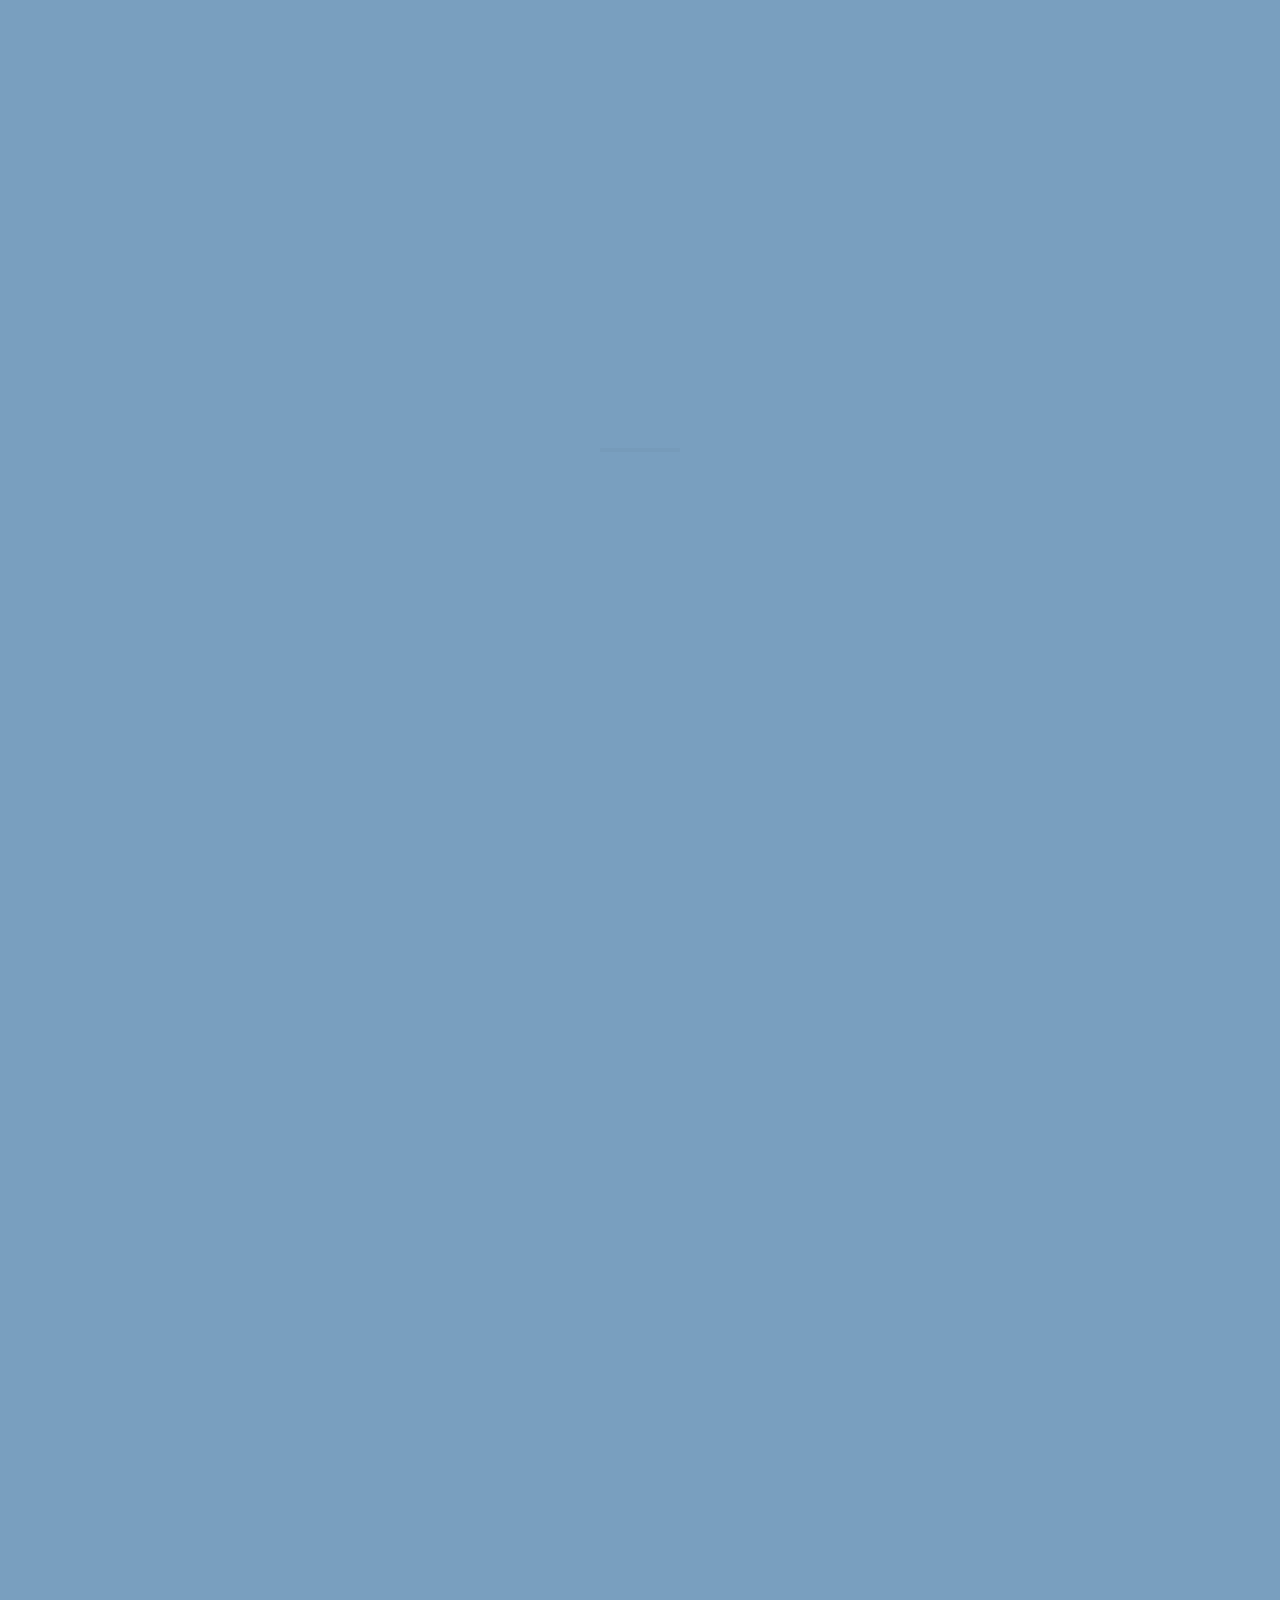
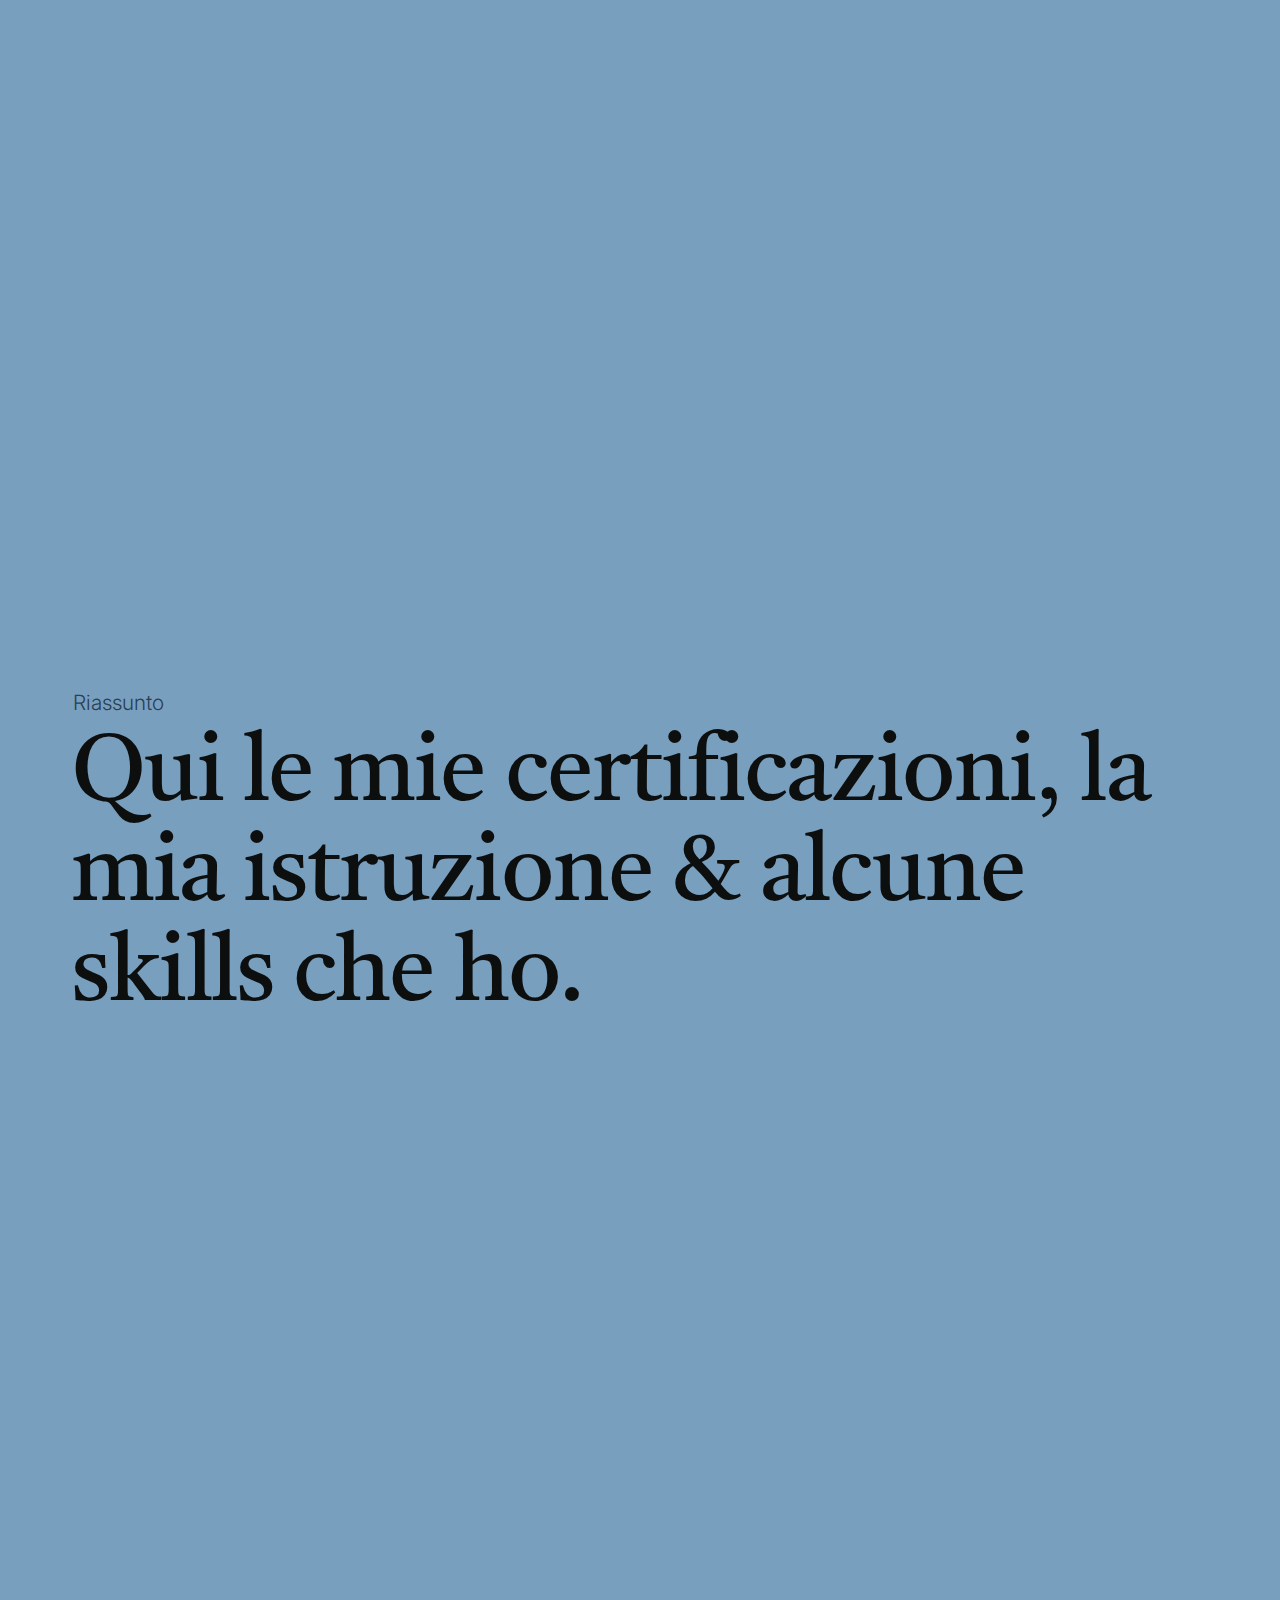
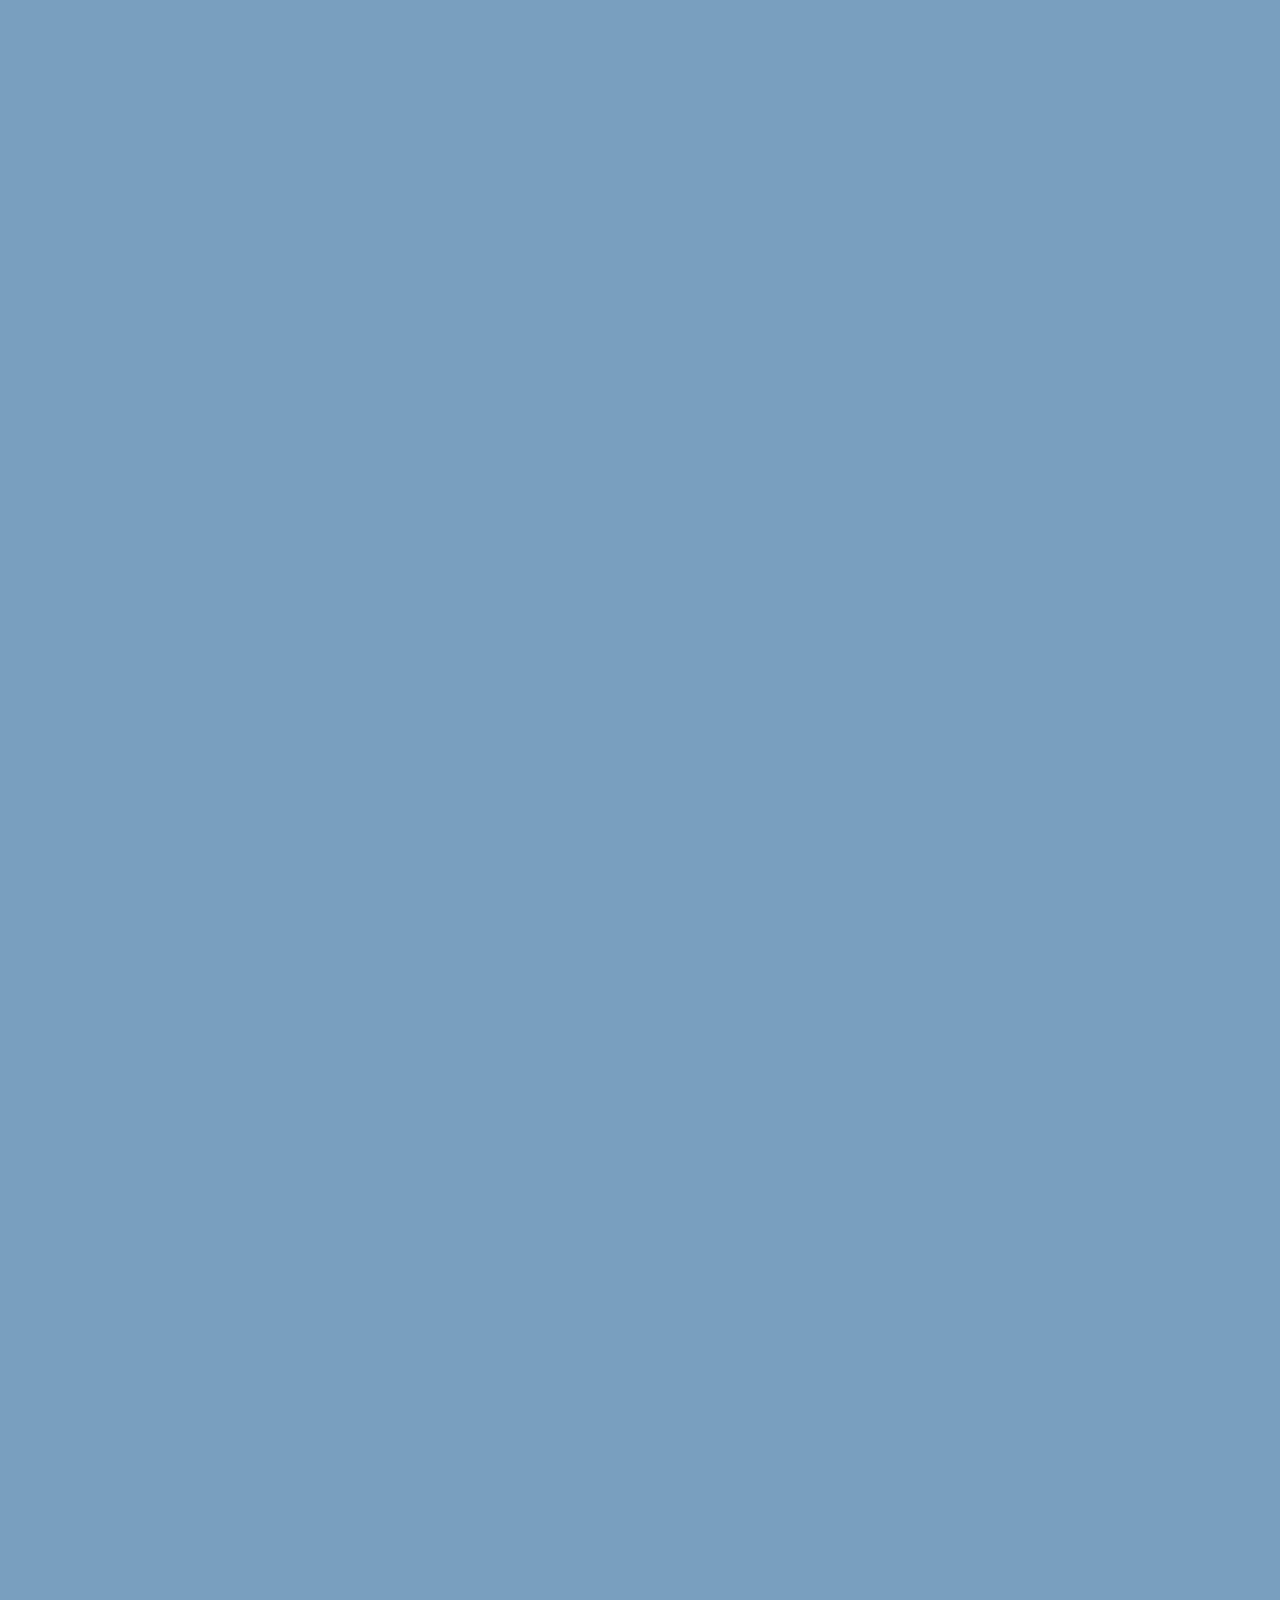
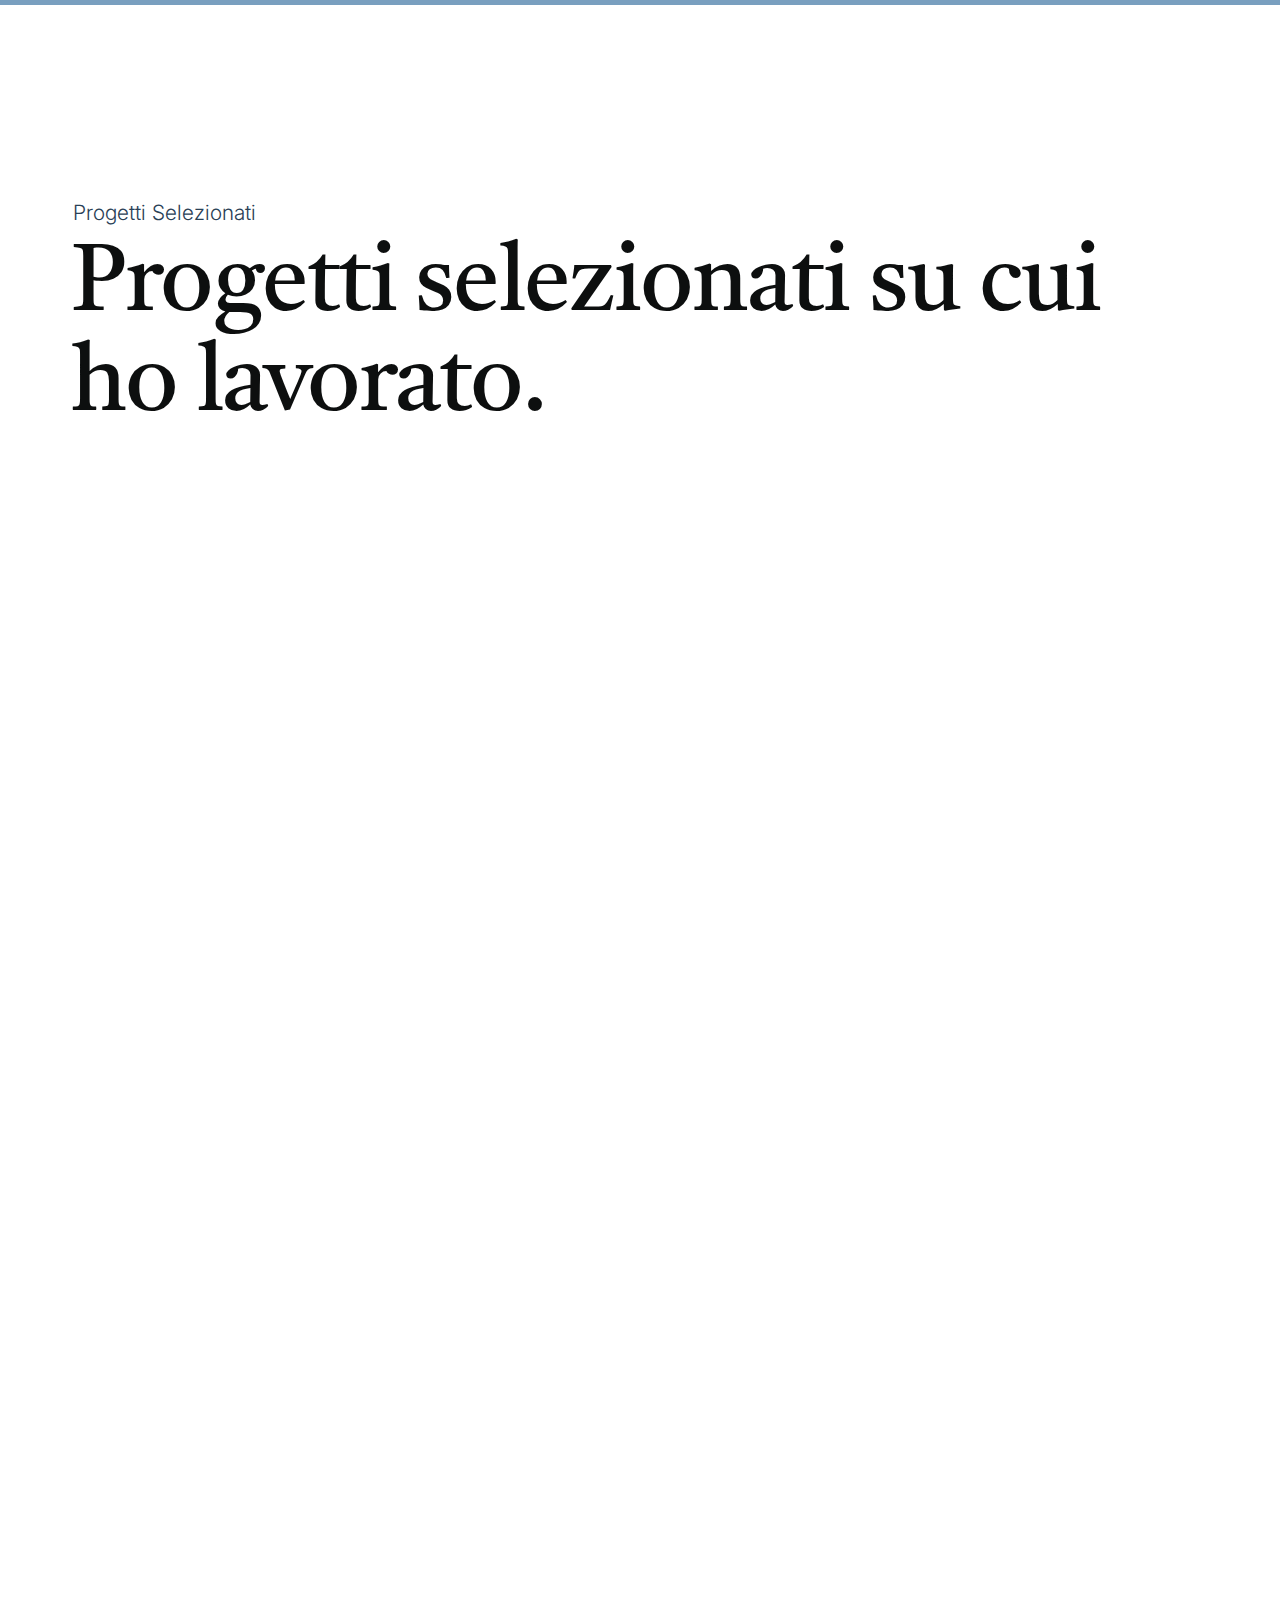
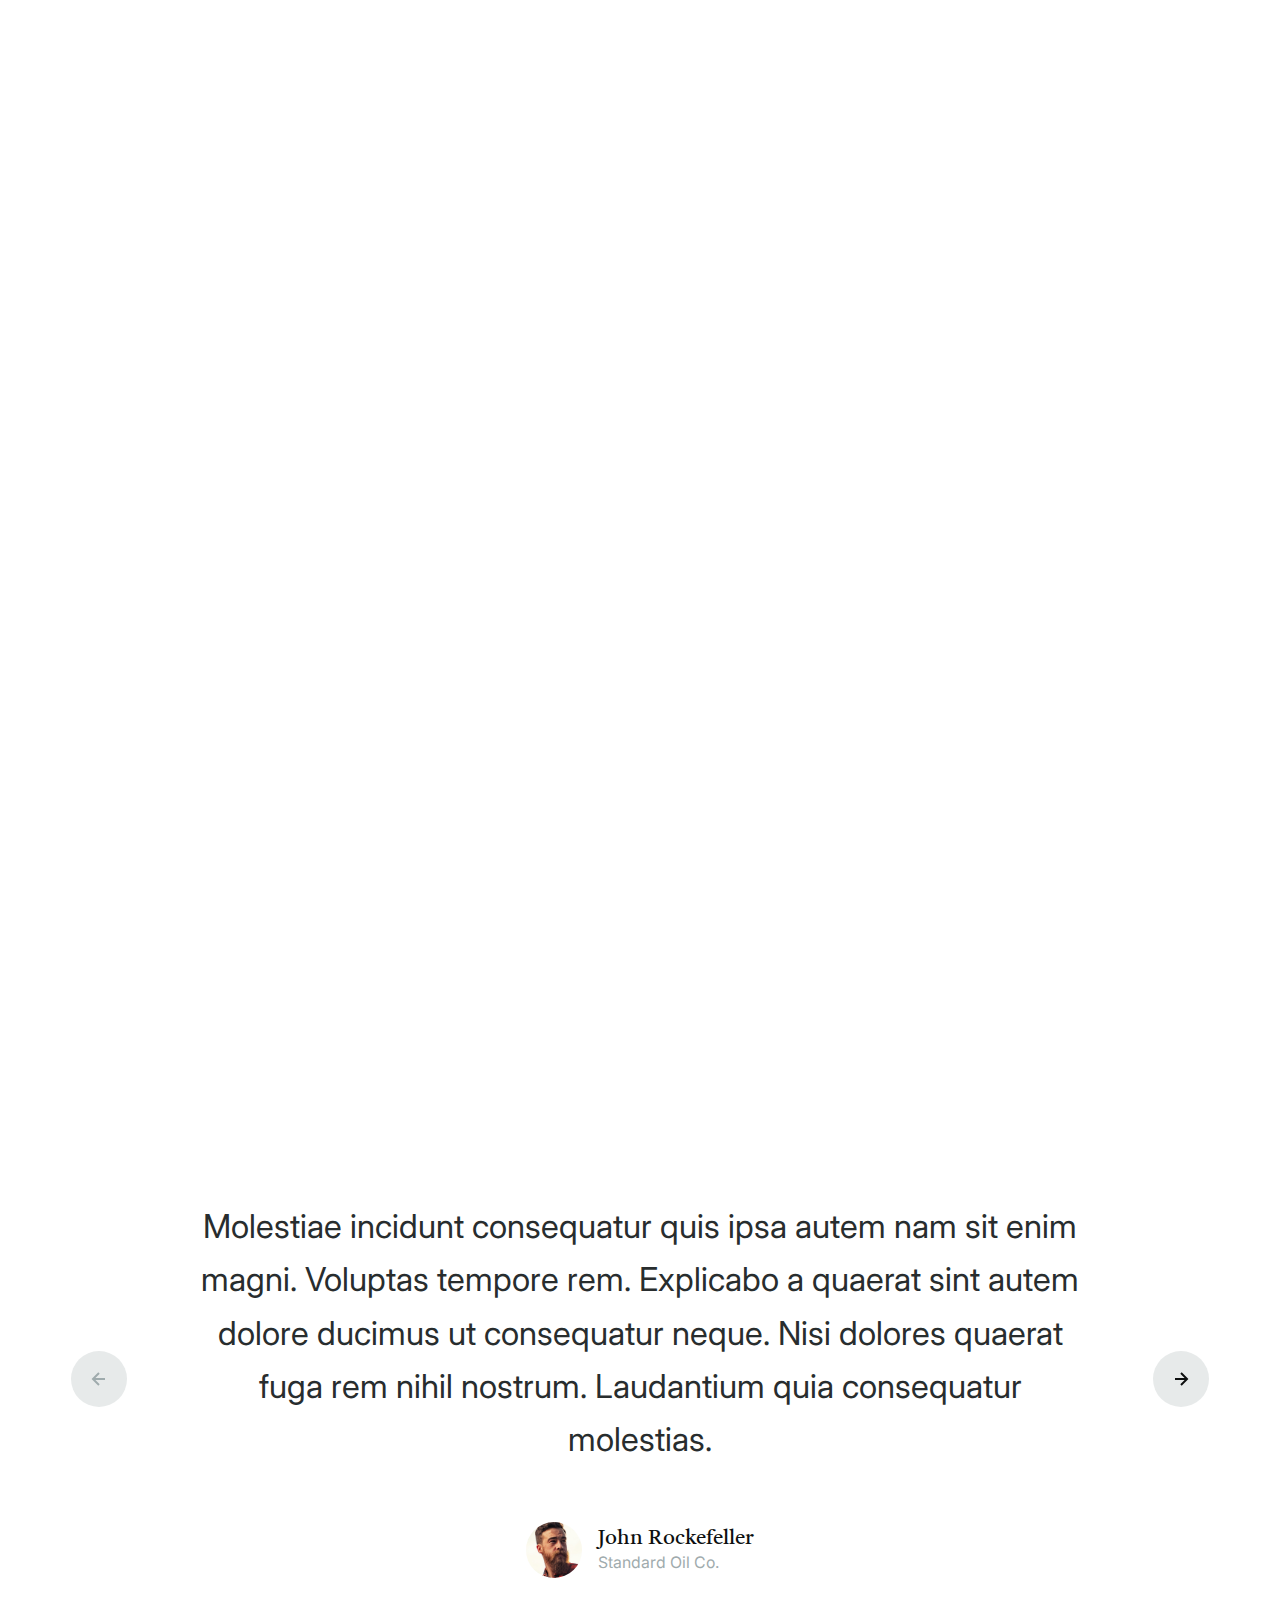
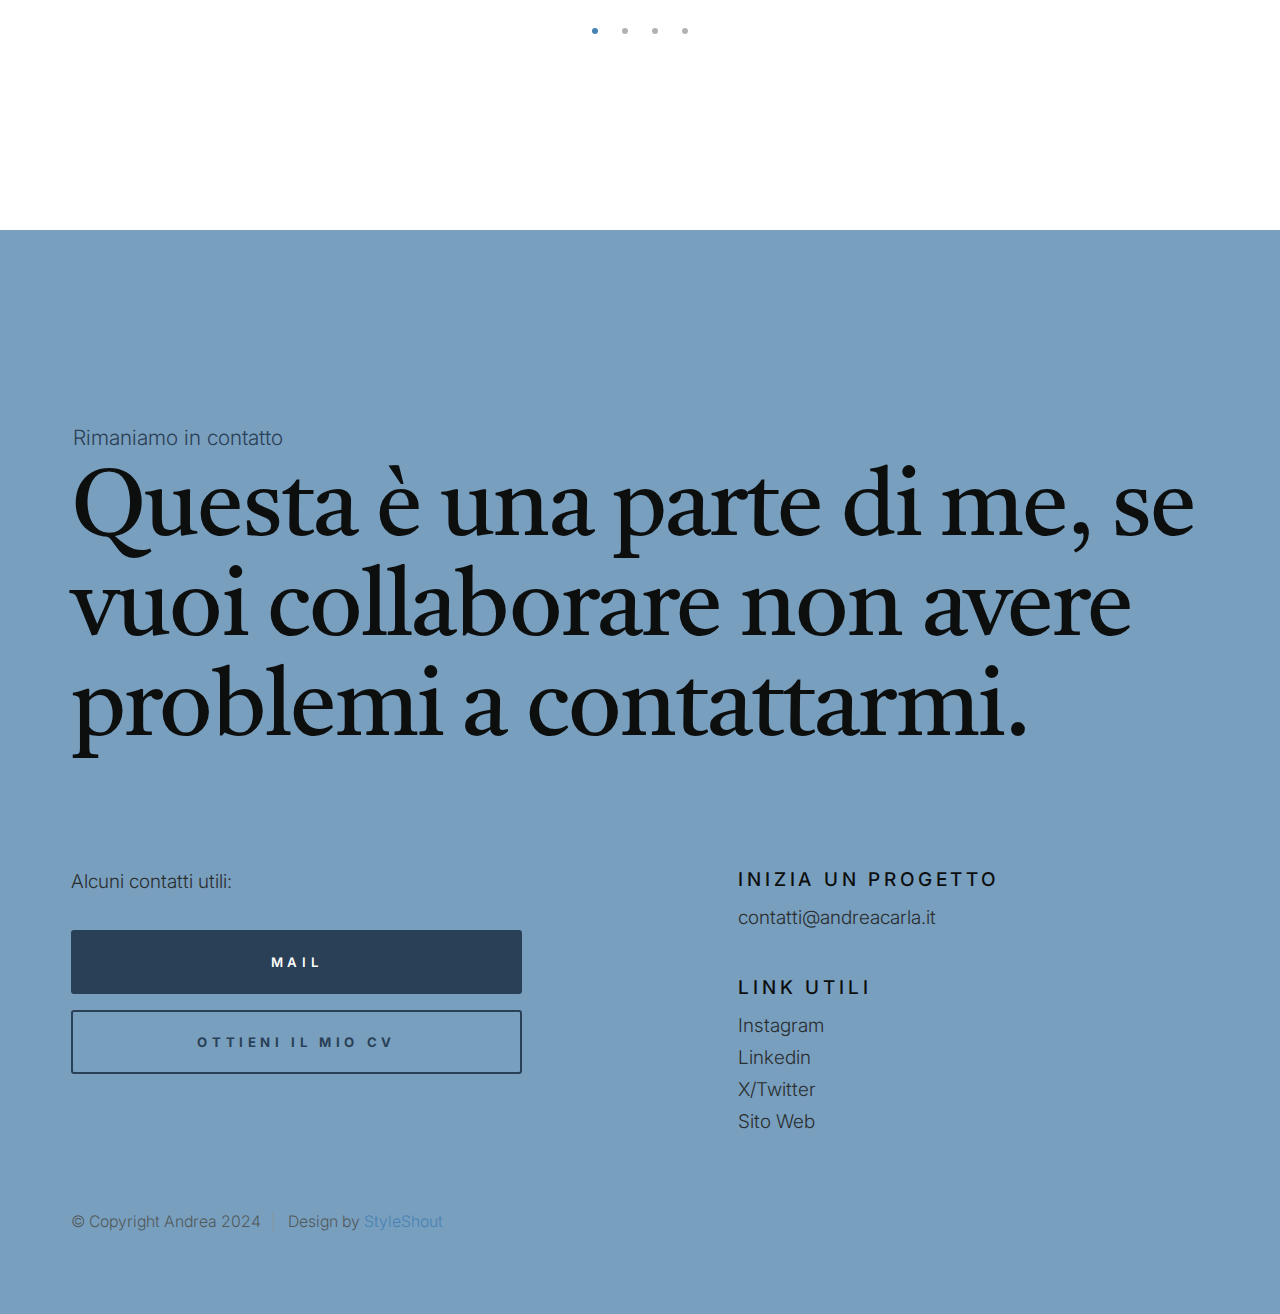
==== commit b7a57656: "Colore e contatti" ====
--- a/index.html
+++ b/index.html
@@ -563,7 +563,7 @@
 
             <div class="row s-footer__contact-header">
                 <div class="column lg-12">
-                    <h2 class="text-pretitle">Get In Touch</h2>
+                    <h2 class="text-pretitle">Rimaniamo in contatto</h2>
 
                     <p class="text-huge-title">
                         Questa è una parte di me, se vuoi collaborare non avere problemi a contattarmi.
@@ -601,7 +601,7 @@
 
                     <div class="s-footer__social">
                         <h2 class="text-subtitle">
-                            Connect
+                            Link utili
                         </h2>
                         <ul class="link-list">
                             <li><a href="https://www.instagram.com/andreacarla._/">Instagram</a></li>
--- a/css/styles.css
+++ b/css/styles.css
@@ -88,24 +88,29 @@
  * ## colors
  * ------------------------------------------------------------------- */
 :root {
-
-    /* color-1(#5F9295)
-     * color-2(#2D2327)
+    
+    /*
+     color-1(#5F9295)
+      color-2(#2D2327)
      */
-    --color-1                      : hsla(183, 22%, 48%, 1);
+    --color-1                      : #4682b4;
     --color-2                      : hsla(336, 13%, 16%, 1);
-
-    /* theme color variations
-     */
-    --color-1-lighter              : hsla(183, 22%, 68%, 1);
-    --color-1-light                : hsla(183, 22%, 58%, 1);
-    --color-1-dark                 : hsla(183, 22%, 38%, 1);
-    --color-1-darker               : hsla(183, 22%, 28%, 1);
+    
+
+    
+    
+    /* theme color variations */
+     
+    --color-1-lighter              : #4682b4;
+    --color-1-light                : #5181a9;
+    --color-1-dark                 : #294056;
+    --color-1-darker               : #294056;
 
     --color-2-lighter              : hsla(336, 13%, 36%, 1);
     --color-2-light                : hsla(336, 13%, 26%, 1);
     --color-2-dark                 : hsla(336, 13%, 10%, 1);
     --color-2-darker               : hsla(336, 13%, 5%, 1);
+
 
     /* feedback colors
      * color-error(#ffd1d2), color-success(#c8e675), 
@@ -119,6 +124,7 @@
     --color-success-content        : hsla(76, 29%, 28%, 1);
     --color-info-content           : hsla(205, 32%, 31%, 1);
     --color-notice-content         : hsla(51, 30%, 30%, 1);
+
 
     /* shades 
      * generated using 
@@ -171,13 +177,13 @@
 
     /* preloader
      */
-    --color-preloader-bg           : #CFE6E8;
+    --color-preloader-bg           : #799fbf;
     --color-loader                 : var(--color-text-dark);
     --color-loader-light           : var(--color-1-lighter);
 
     /* others
      */
-    --color-body                   : #CFE6E8;
+    --color-body                   : #799fbf;
     --color-border                 : rgba(0, 0, 0, .08);
     --border-radius                : 3px;
 }
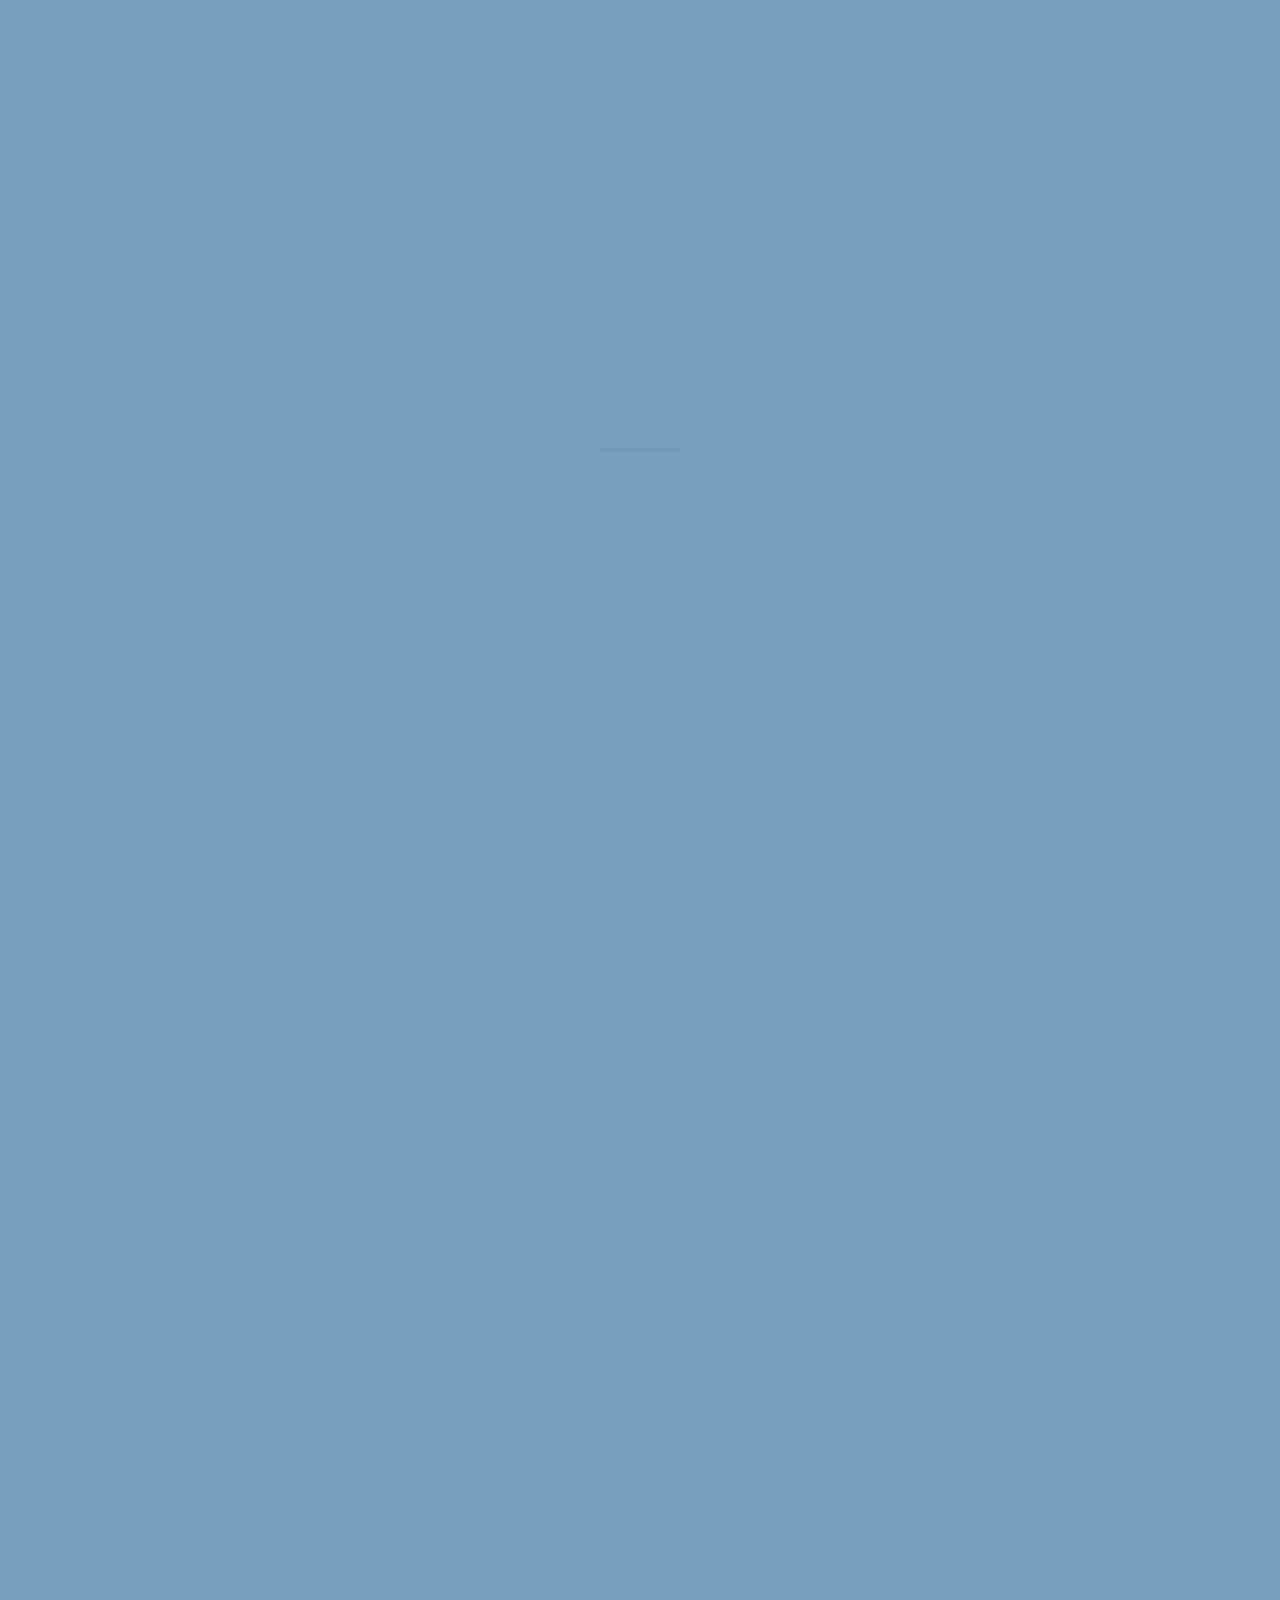
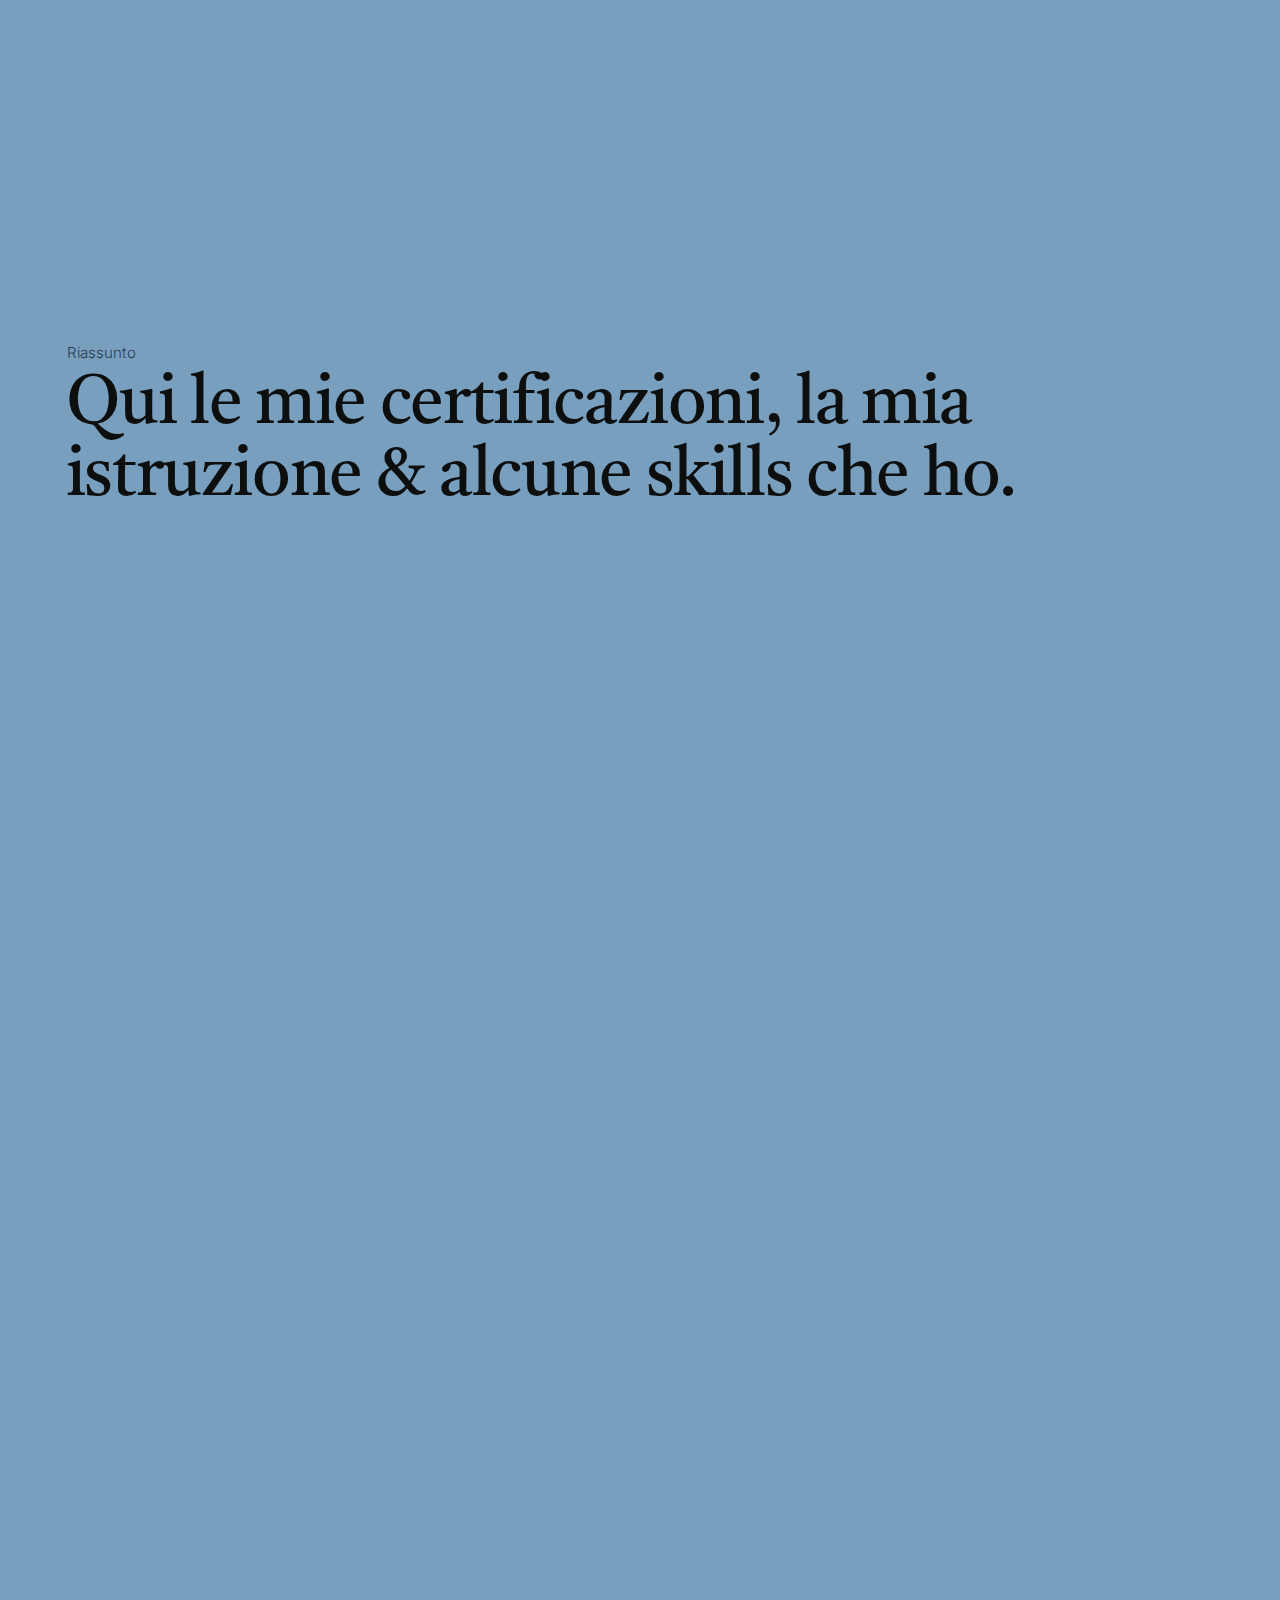
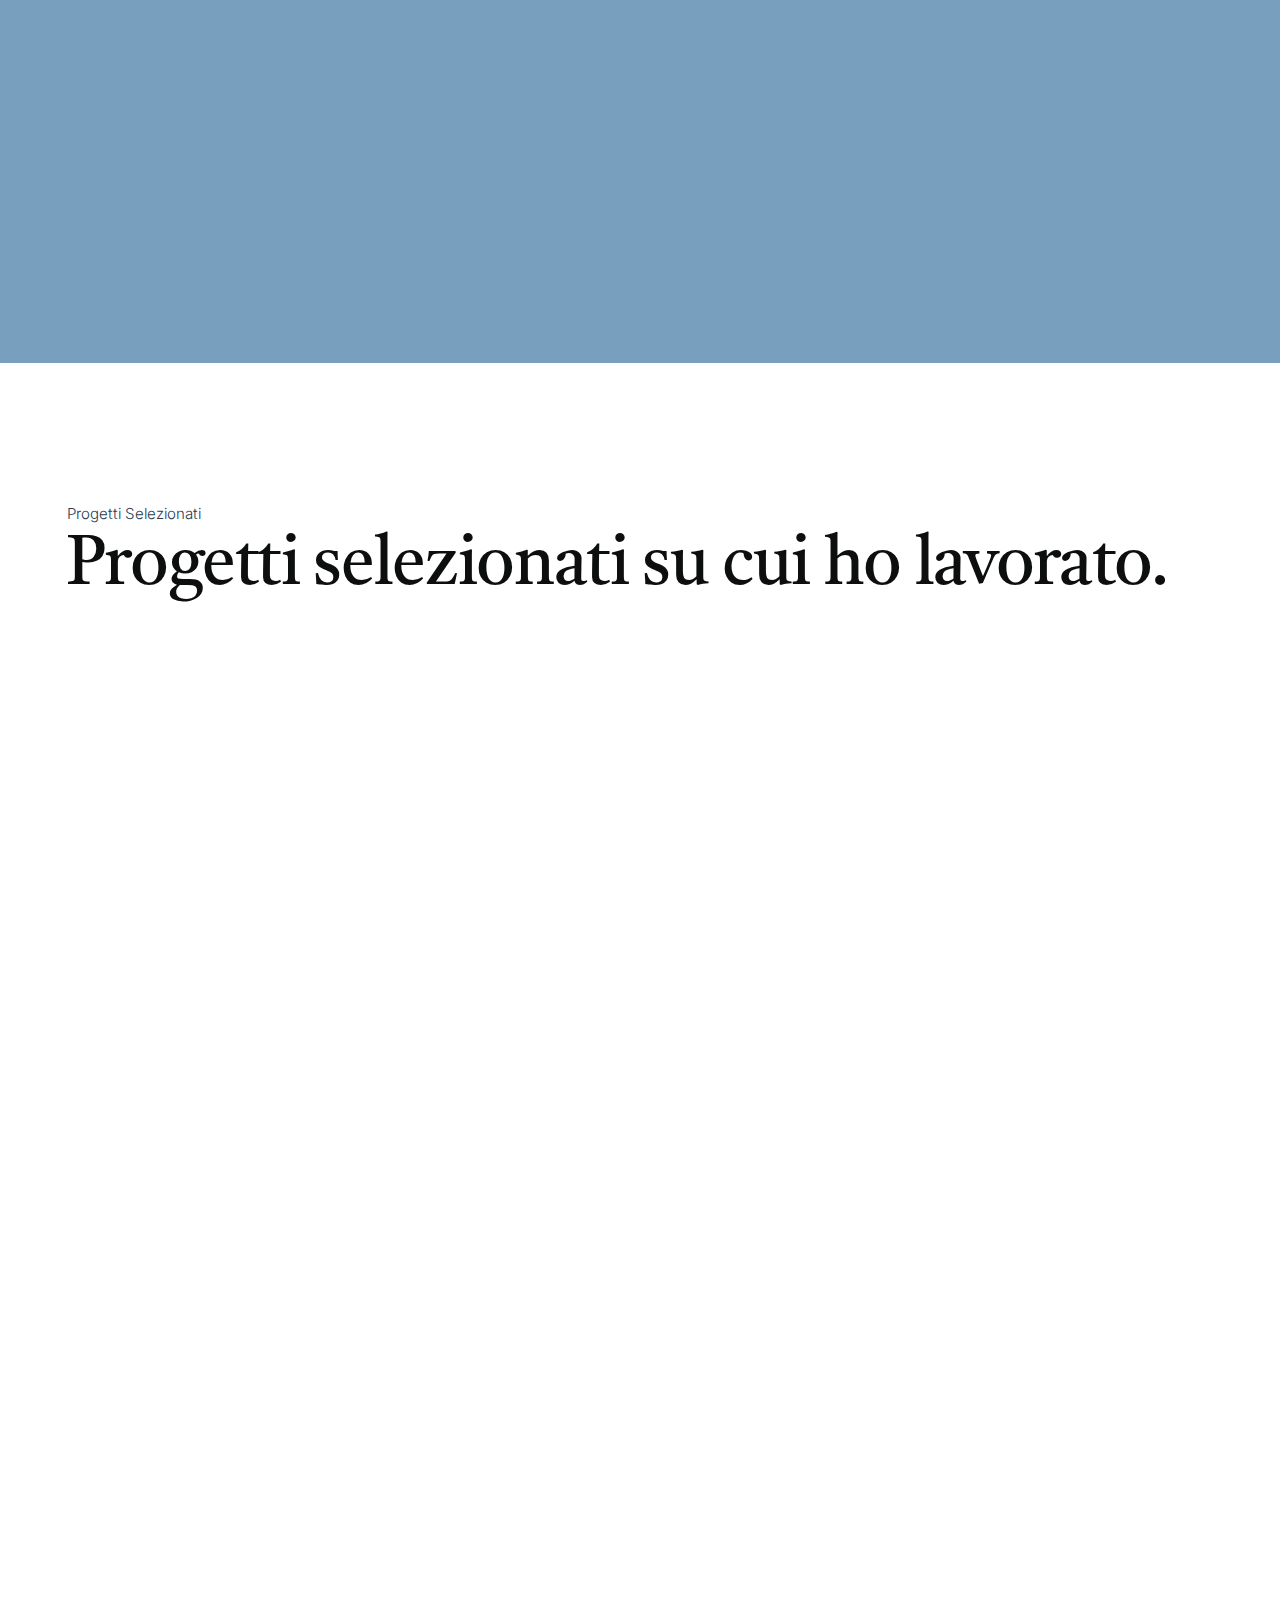
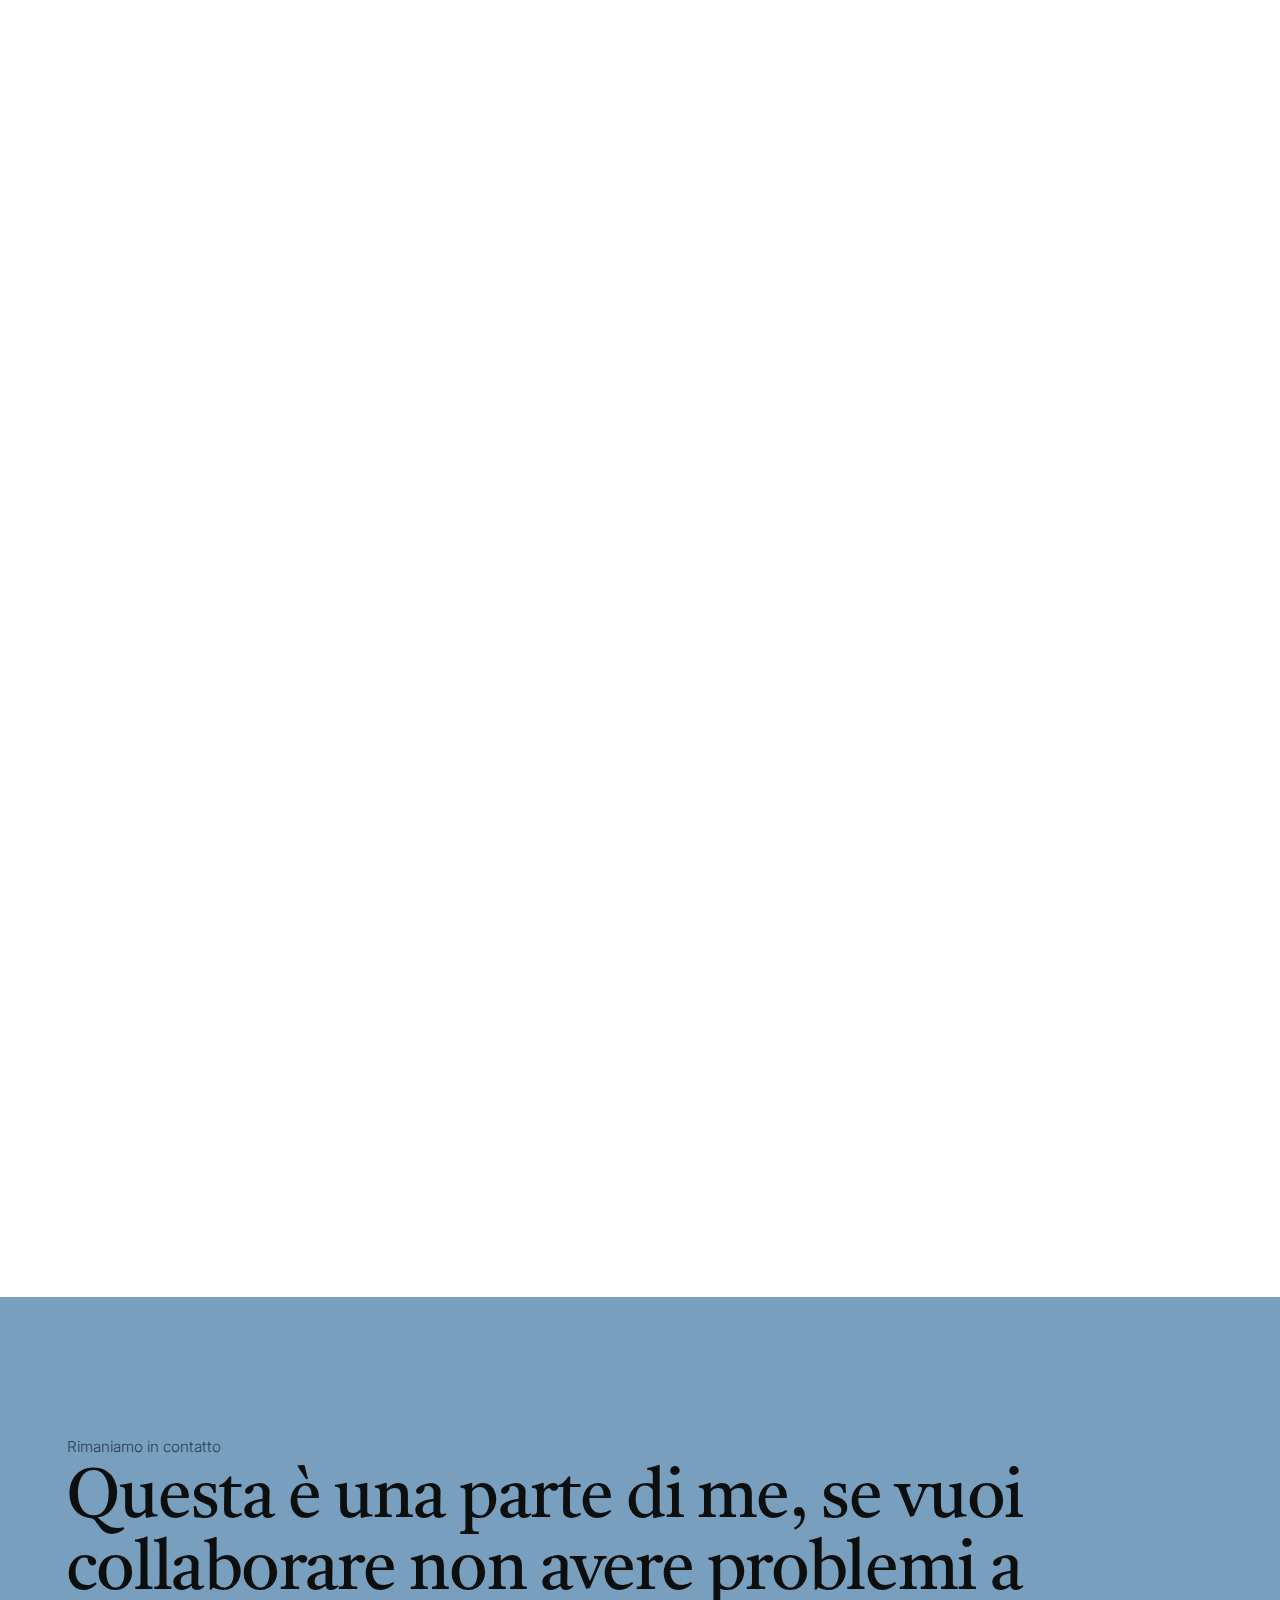
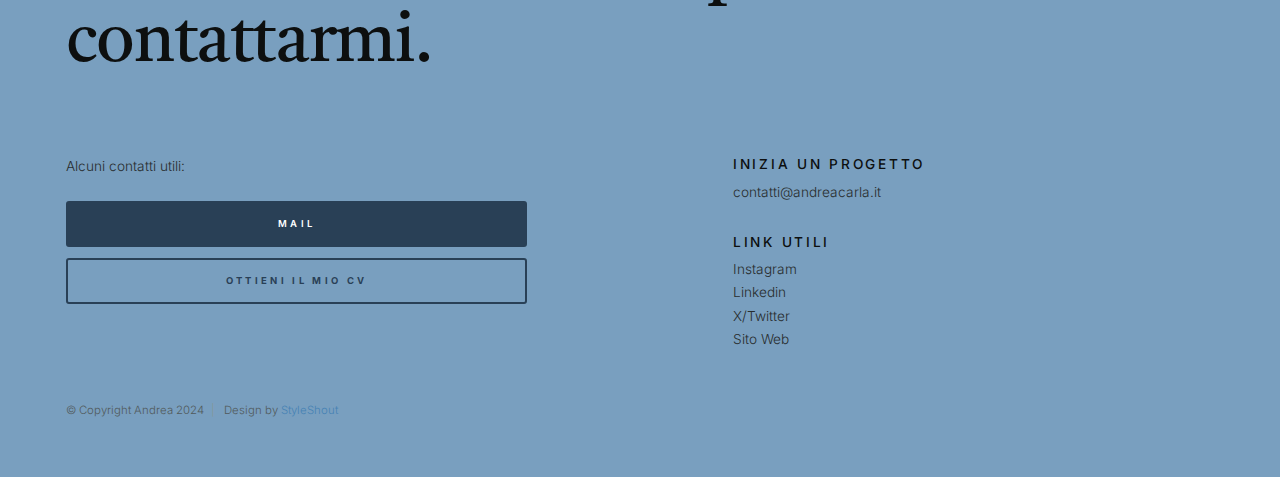
==== commit eedb85b0: "rimozione referenze" ====
--- a/index.html
+++ b/index.html
@@ -471,6 +471,8 @@
     
             </div> <!-- folio-list -->
 
+            <!--
+
             <div class="row testimonials">
                 <div class="column lg-12">
     
@@ -491,7 +493,7 @@
                                         <span>Standard Oil Co.</span>
                                     </cite>
                                 </div>
-                            </div> <!-- end testimonial-slider__slide -->
+                            </div>  end testimonial-slider__slide 
             
                             <div class="testimonial-slider__slide swiper-slide">
                                 <p>
@@ -506,7 +508,7 @@
                                         <span>Carnegie Steel Co.</span>
                                     </cite>
                                 </div>
-                            </div> <!-- end testimonial-slider__slide -->
+                            </div>  end testimonial-slider__slide 
             
                             <div class="testimonial-slider__slide swiper-slide">
                                 <p>
@@ -521,7 +523,7 @@
                                         <span>JP Morgan & Co.</span>
                                     </cite>
                                 </div>
-                            </div> <!-- end testimonial-slider__slide -->
+                            </div>  end testimonial-slider__slide 
 
                             <div class="testimonial-slider__slide swiper-slide">
                                 <p>
@@ -536,9 +538,9 @@
                                         <span>Ford Motor Co.</span>
                                     </cite>
                                 </div>
-                            </div> <!-- end testimonial-slider__slide -->
+                            </div>  end testimonial-slider__slide 
         
-                        </div> <!-- end swiper-wrapper -->
+                        </div> end swiper-wrapper 
 
                         <div class="testimonial-slider__next">
                             <svg xmlns="http://www.w3.org/2000/svg" width="24" height="24" viewBox="0 0 24 24" style="fill: rgba(0, 0, 0, 1);transform: ;msFilter:;"><path d="m11.293 17.293 1.414 1.414L19.414 12l-6.707-6.707-1.414 1.414L15.586 11H6v2h9.586z"></path></svg>
@@ -549,11 +551,11 @@
     
                         <div class="swiper-pagination"></div>
     
-                    </div> <!-- end testimonial-slider -->
-    
-                </div> <!-- end column -->
-            </div> <!-- end row testimonials -->
-
+                    </div>  end testimonial-slider 
+    
+                </div> end column 
+            </div> < end row testimonials
+        -->
         </section> <!-- end s-works -->
 
 
--- a/css/styles.css
+++ b/css/styles.css
@@ -197,7 +197,7 @@
      * base font size: 19px 
      * vertical space unit : 32px
      */
-    --base-size        : 62.5%;
+    --base-size        : 45%;
     --multiplier       : 1;
     --base-font-size   : calc(1.9rem * var(--multiplier));
     --space            : calc(3.2rem * var(--multiplier));
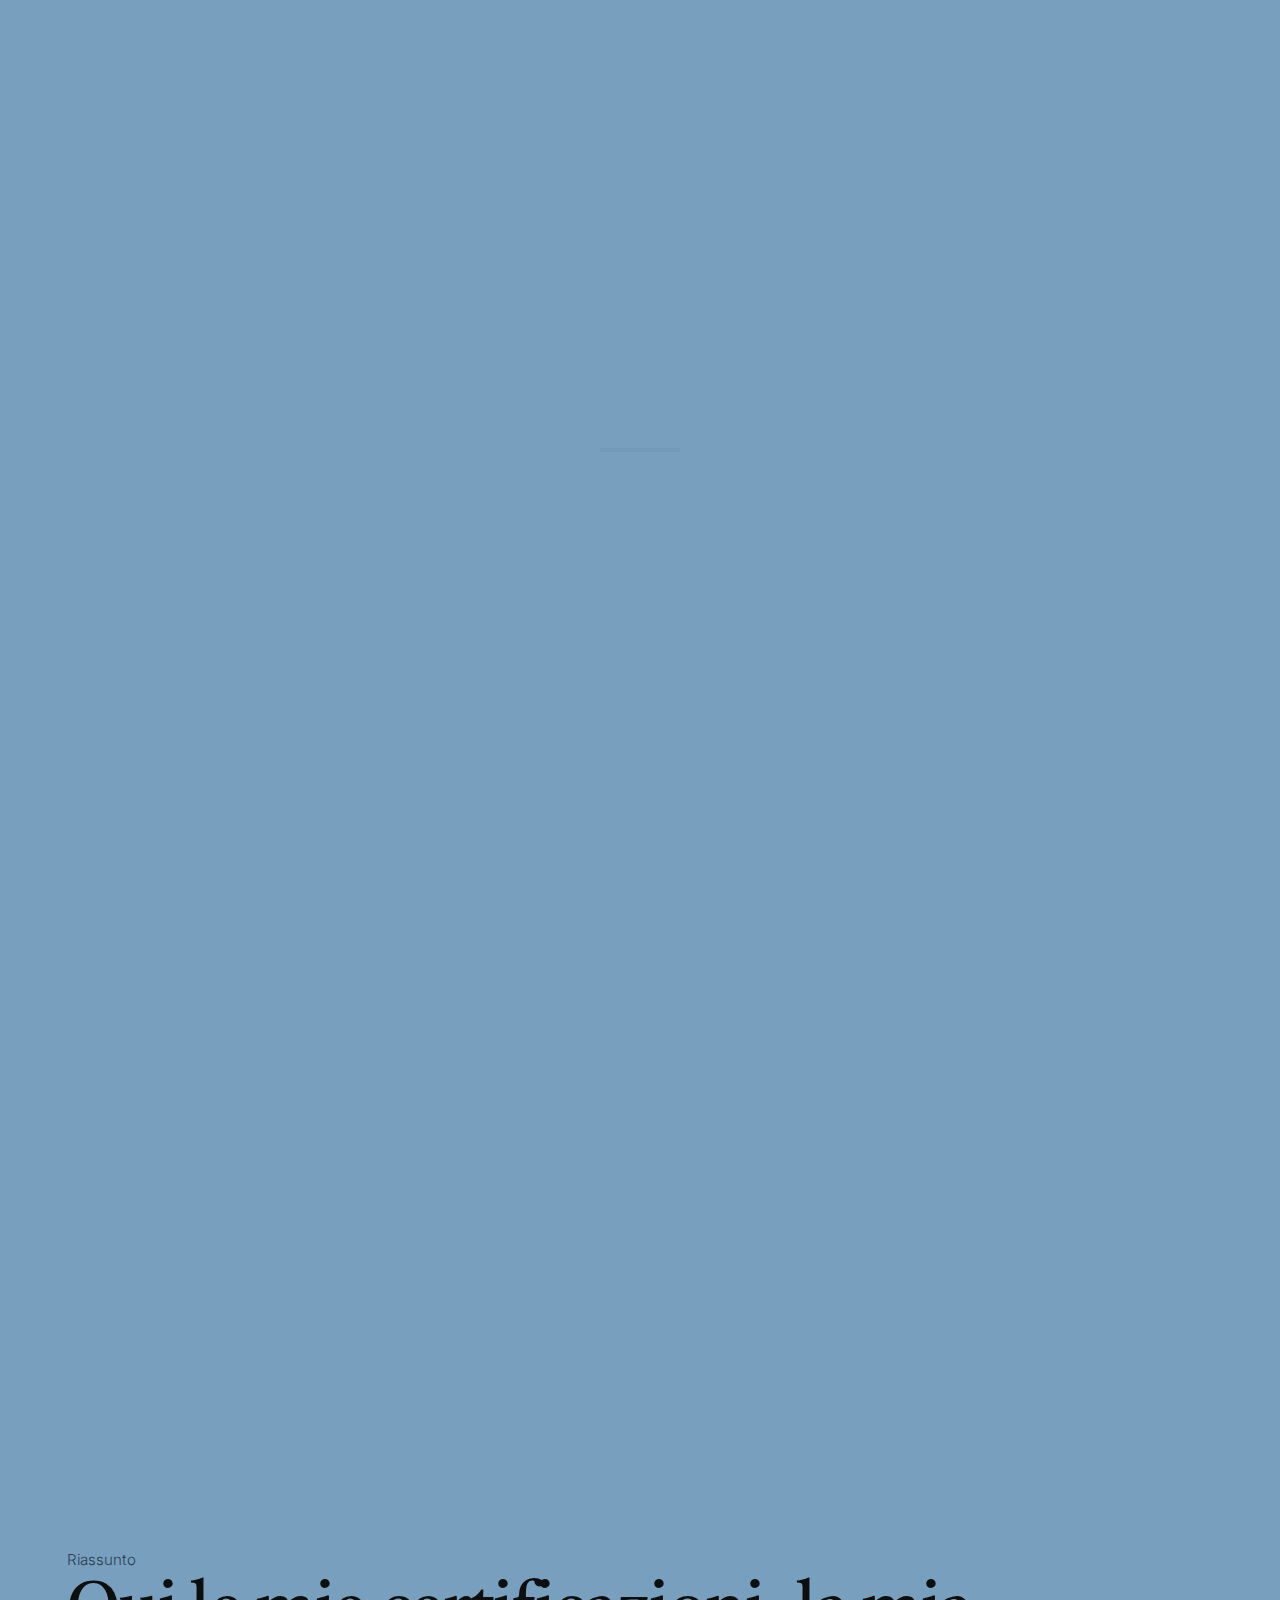
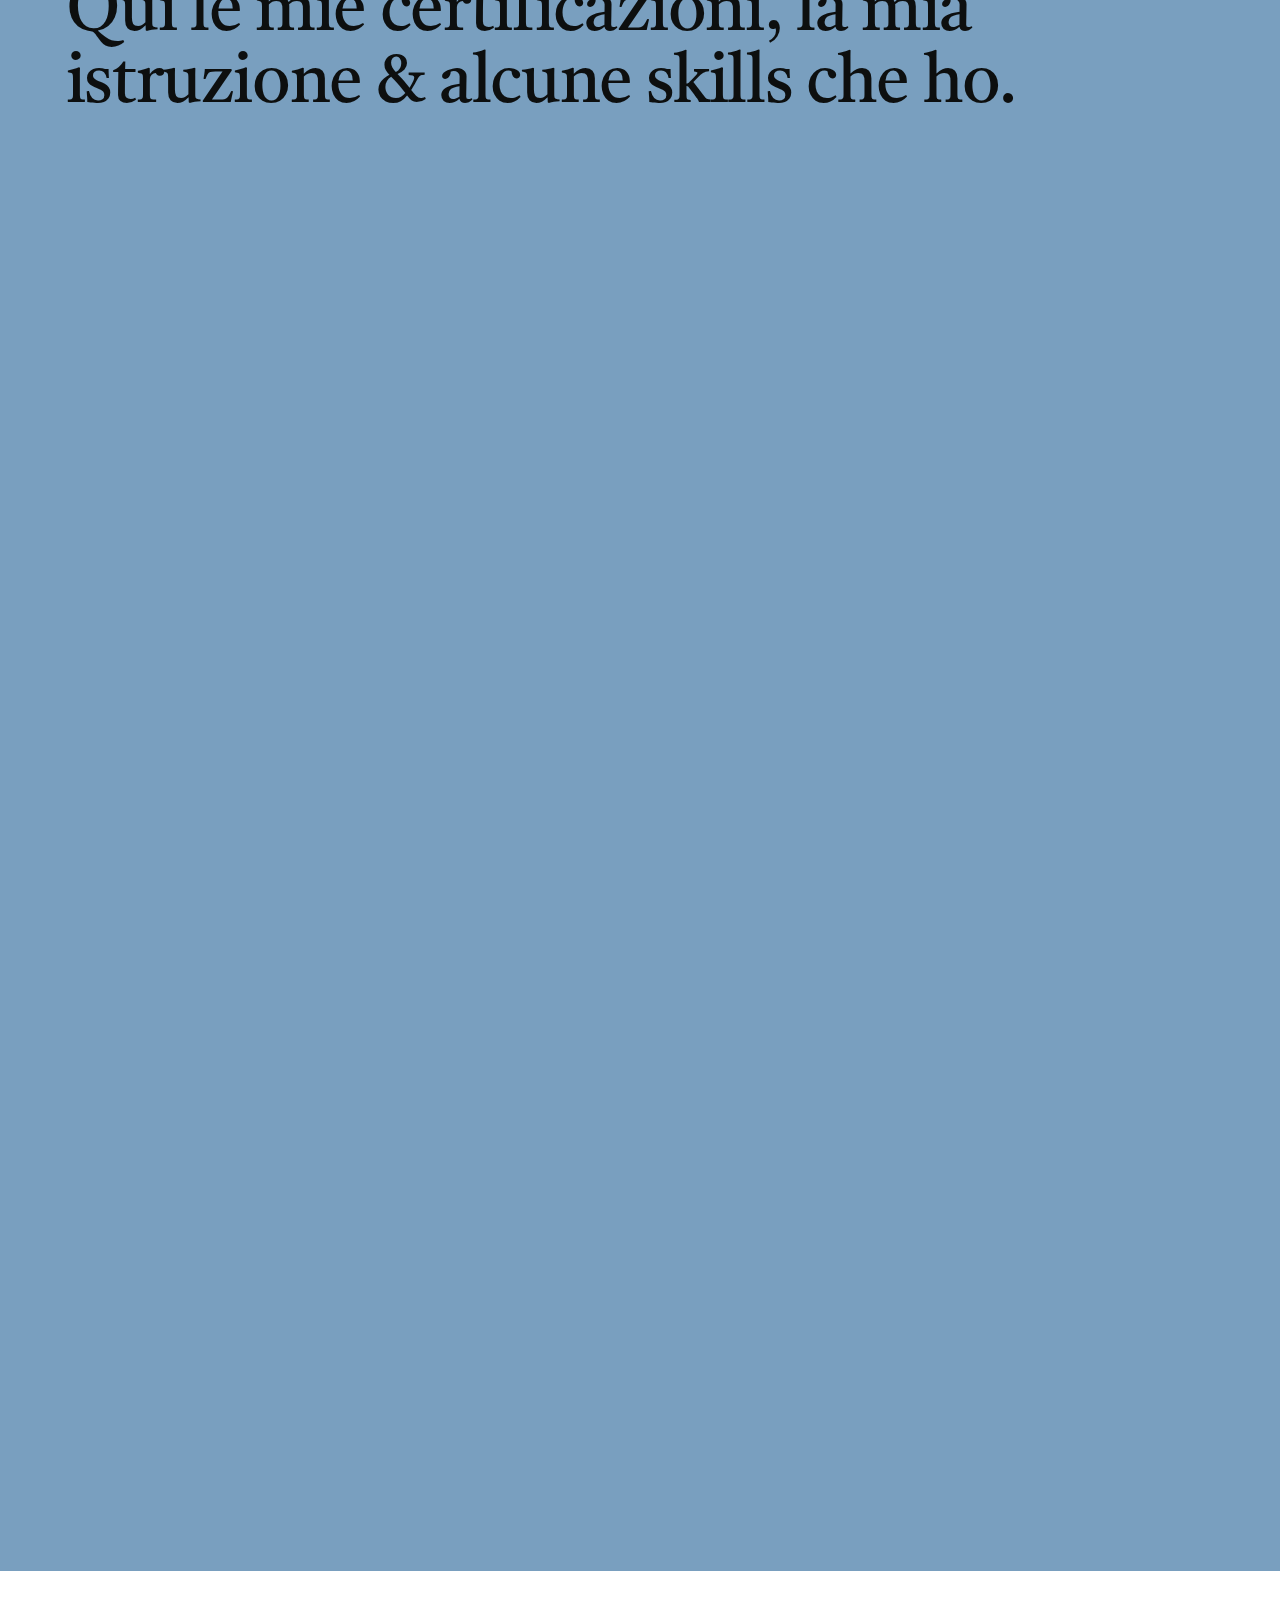
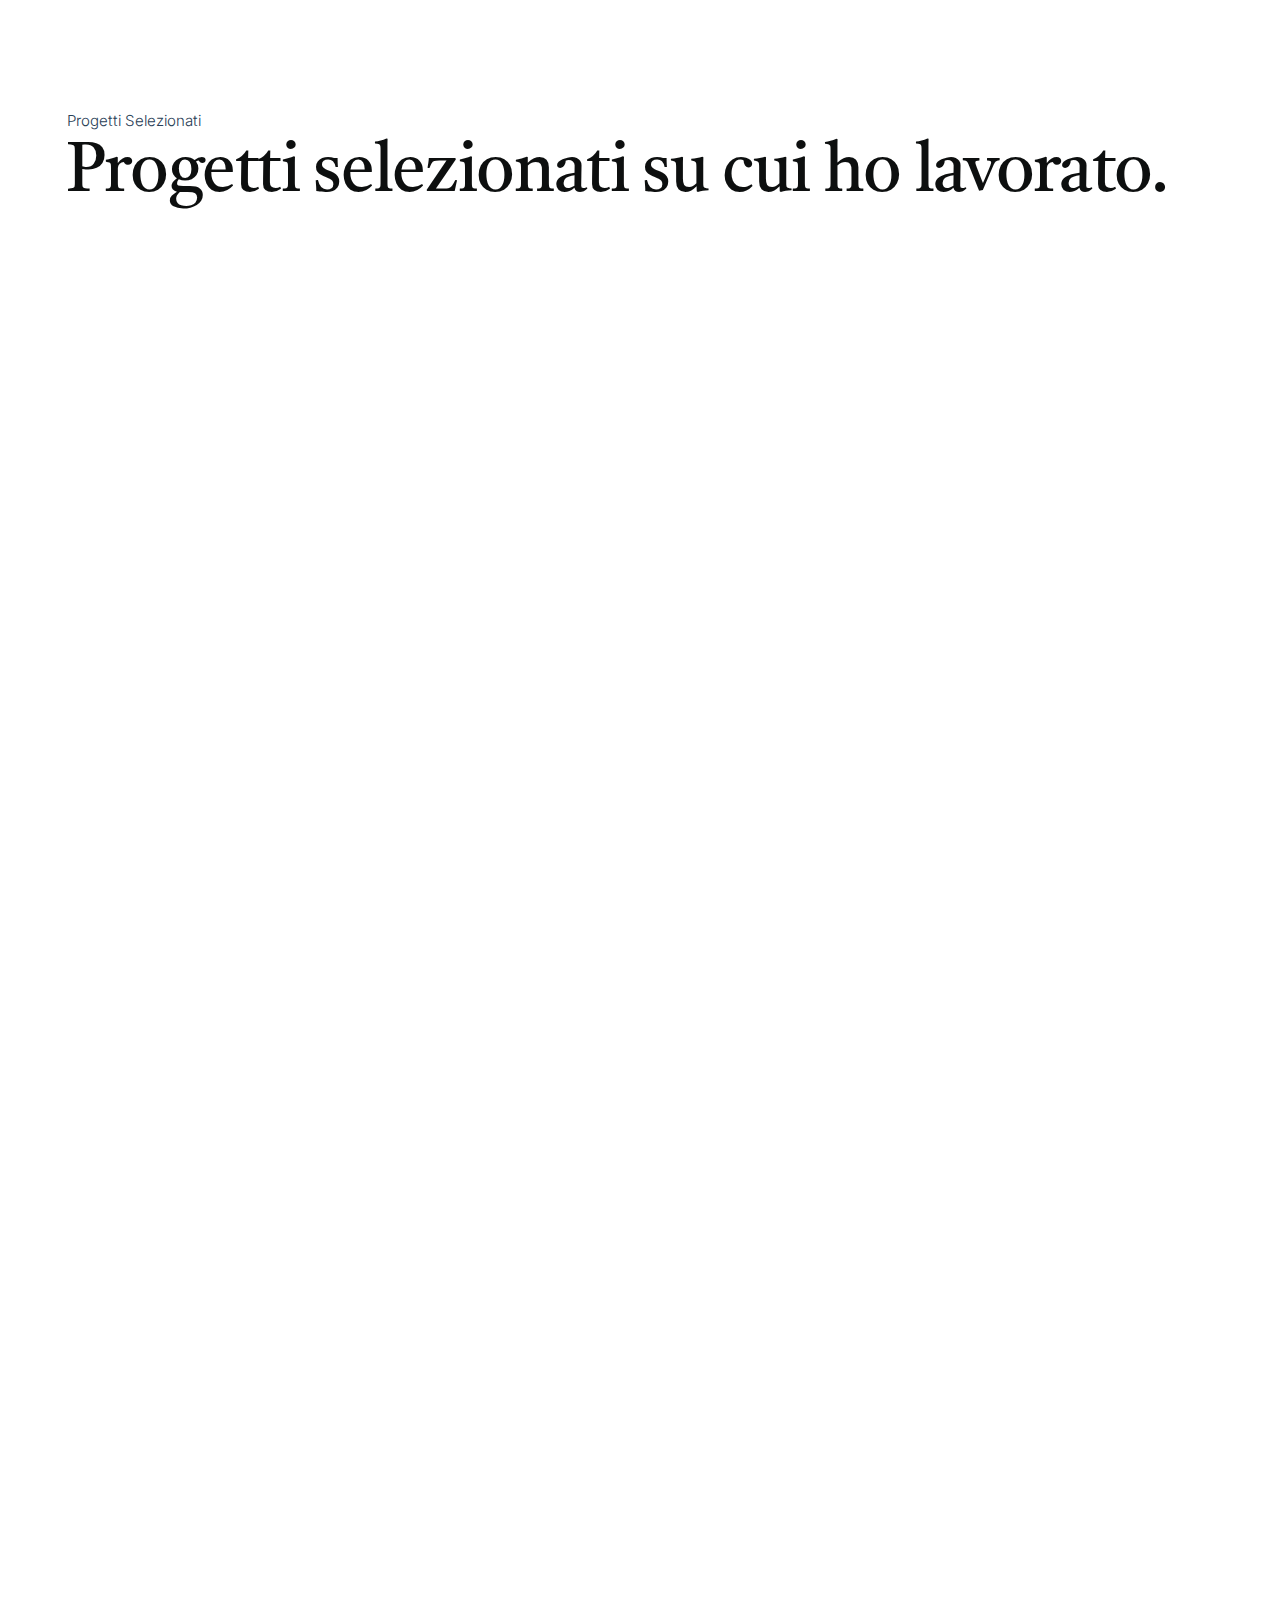
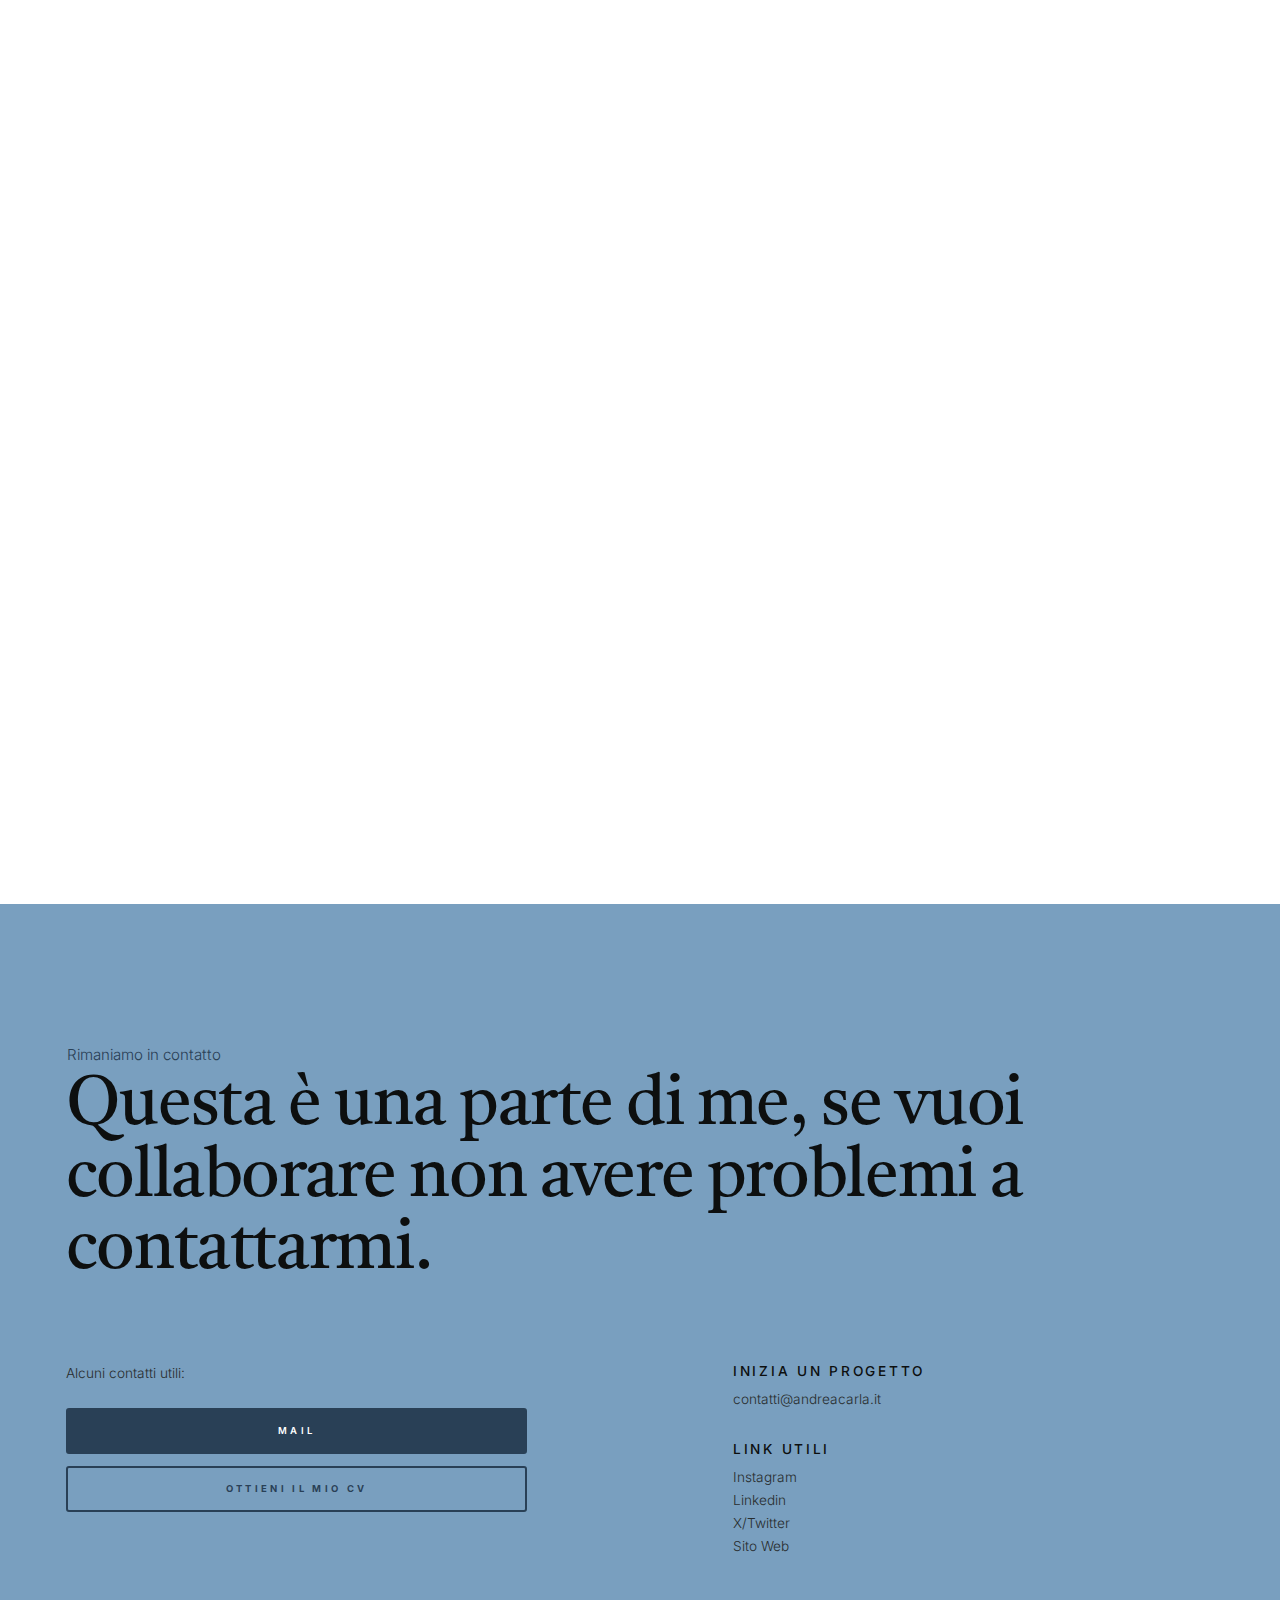
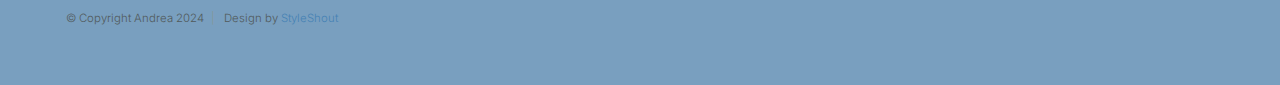
==== commit 18dbcd1a: "dimensione immagine/testo intro" ====
--- a/index.html
+++ b/index.html
@@ -104,13 +104,13 @@
         ================================================== -->
         <section id="intro" class="s-intro">
 
-            <div class="row">
-                <div class="column lg-12 s-intro__content">
+            <div class="row flex" style="justify-content: center;">
+                <div class="column lg-8 s-intro__content">
 
                     <div class="s-intro__text">
-                        <h1 class="s-intro__text-huge animate-on-load">
+                        <h2 class="s-intro__text-huge animate-on-load nome" >
                             Andrea
-                        </h1>
+                        </h2>
                         <h3 class="animate-on-load">Informatico</h3>
                     </div>
 
--- a/css/styles.css
+++ b/css/styles.css
@@ -4162,4 +4162,10 @@
         height : 1.6rem;
         width  : 1.6rem;
     }
+}
+
+.nome {
+    margin-top: -65px !important;
+    margin-bottom: 0 !important;
+    font-size: 8em;
 }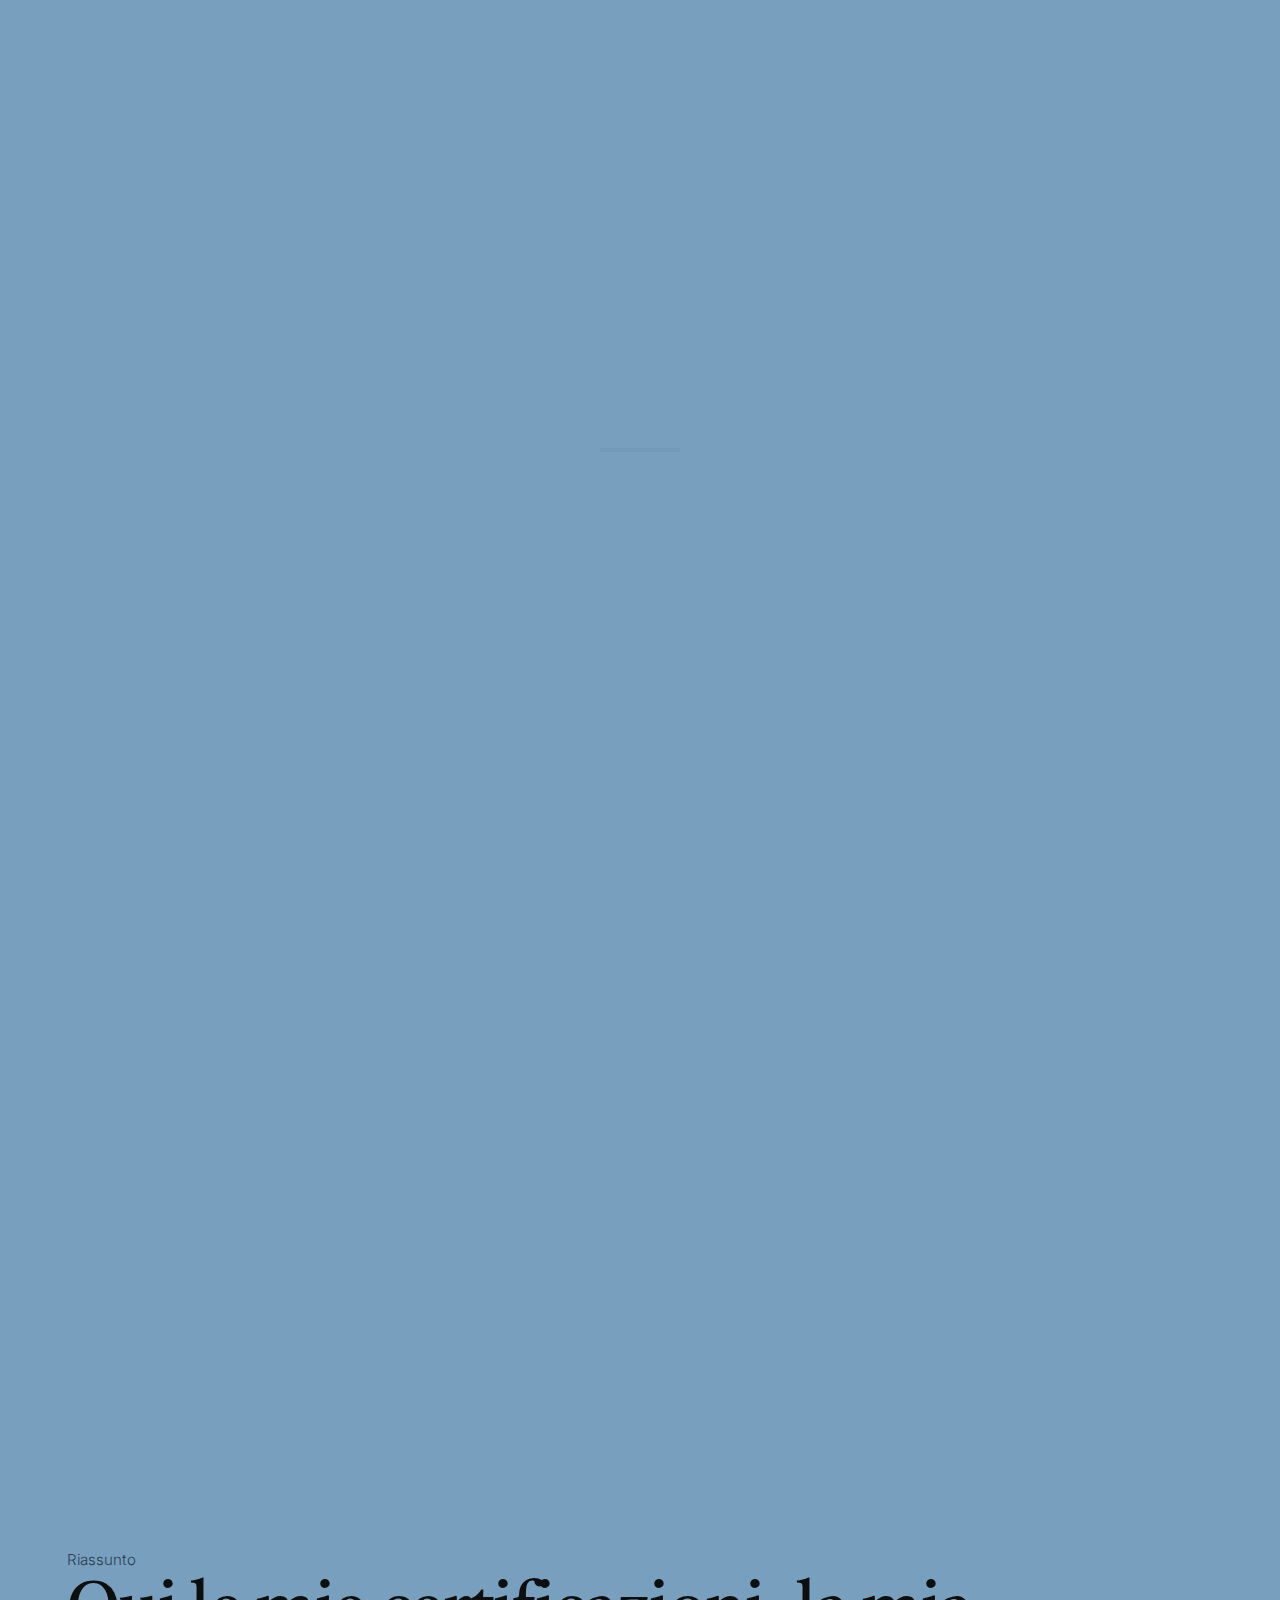
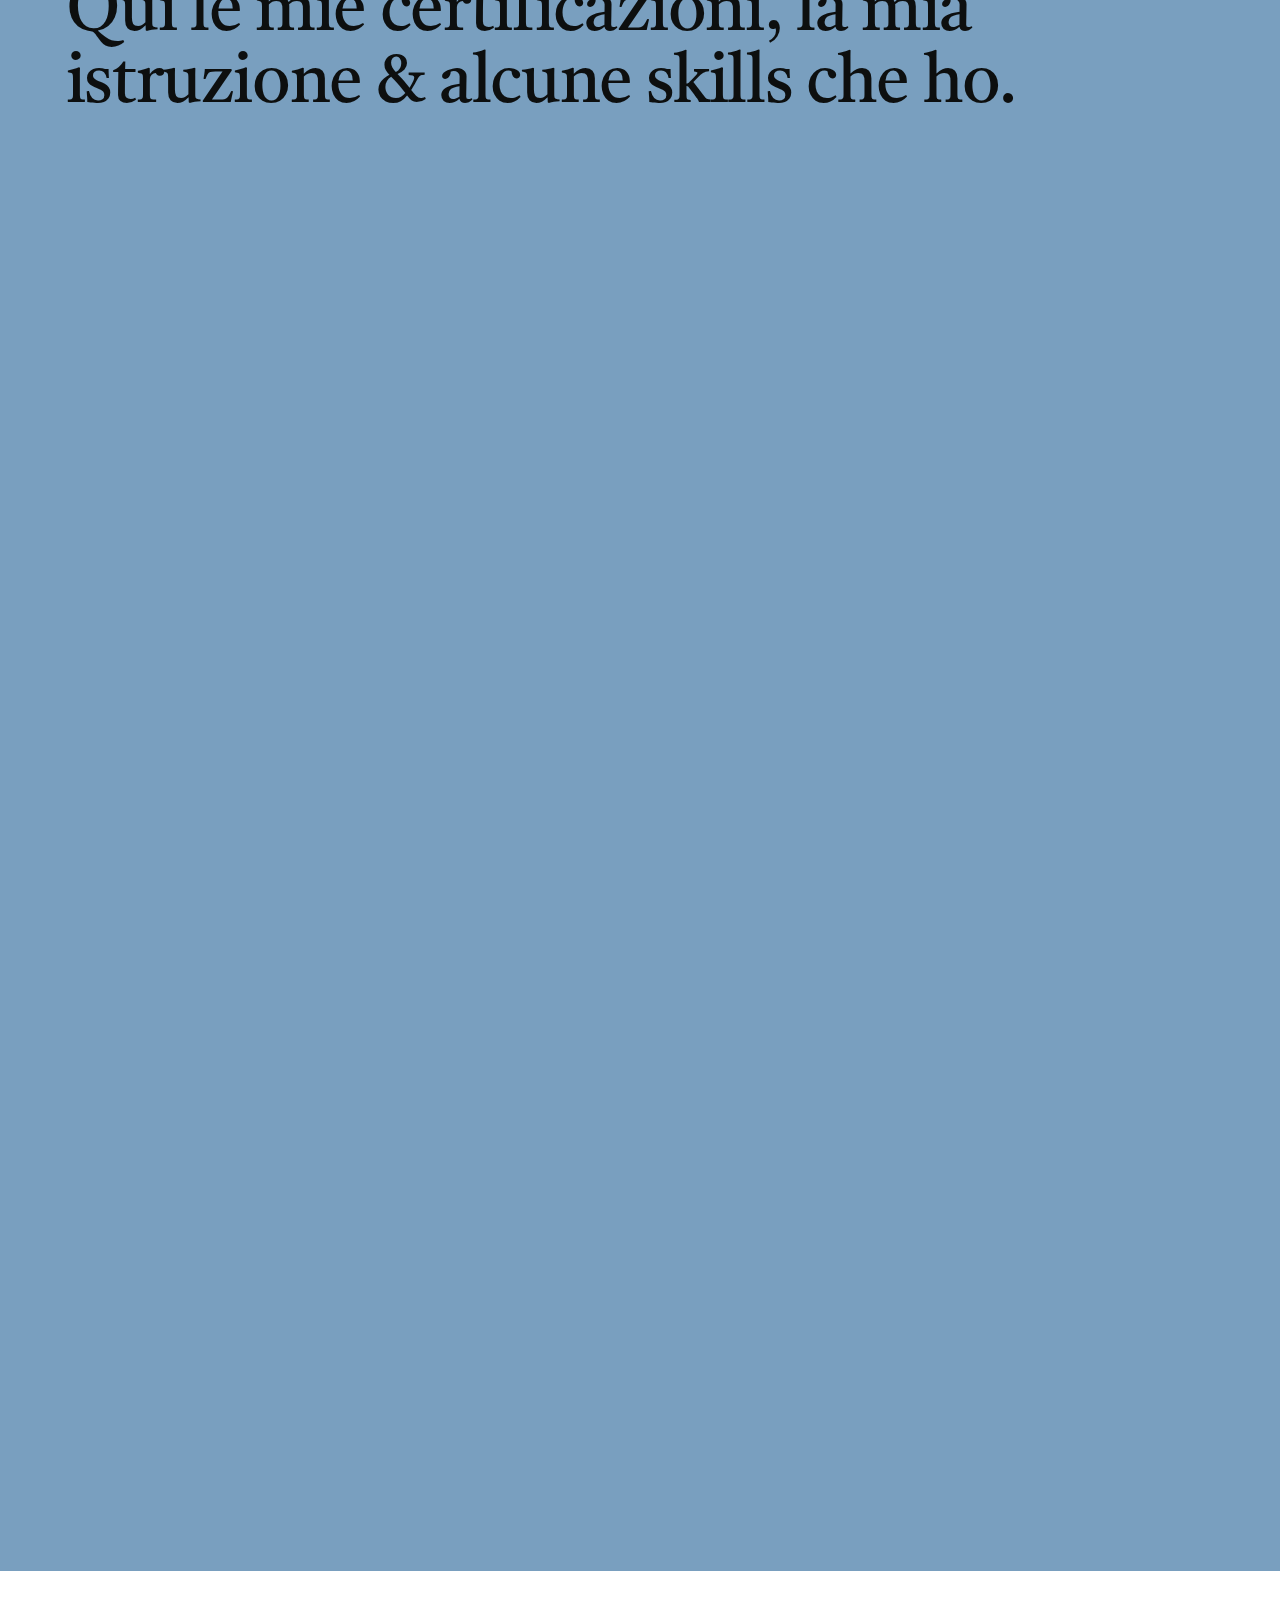
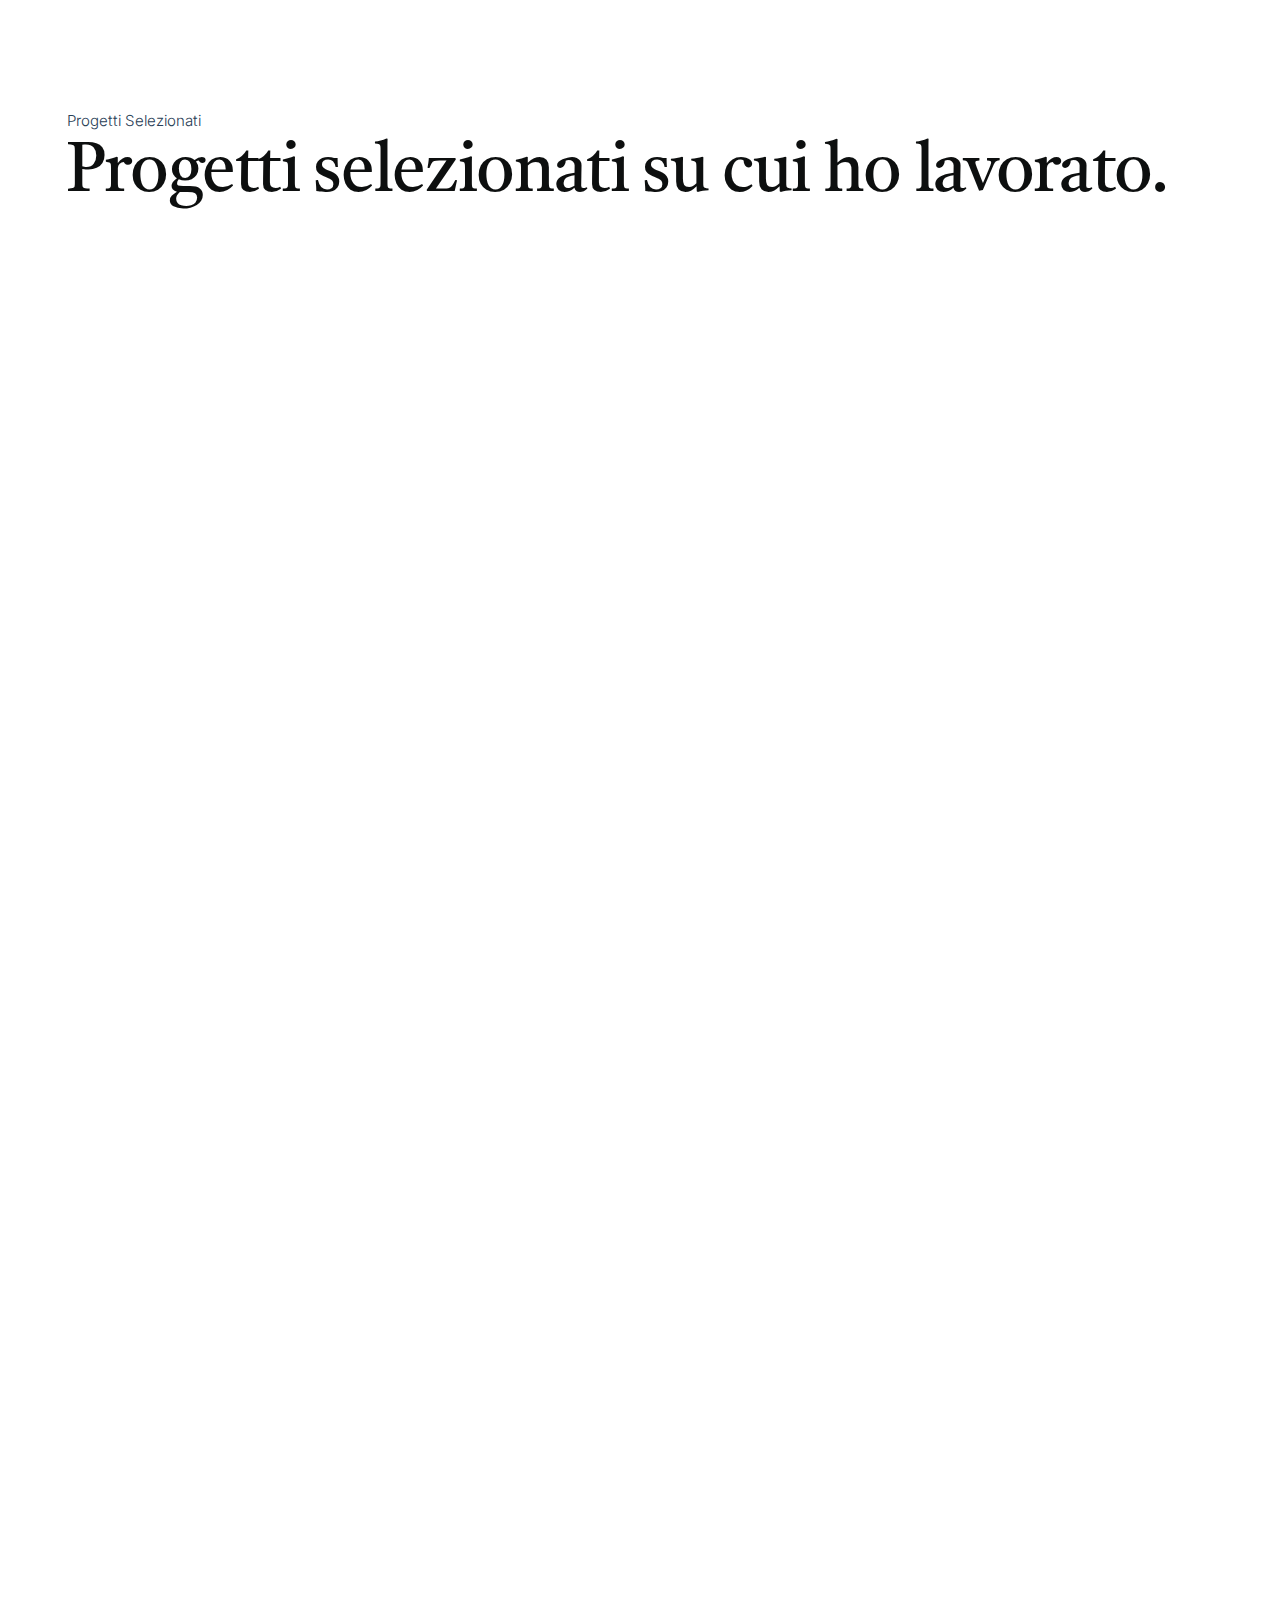
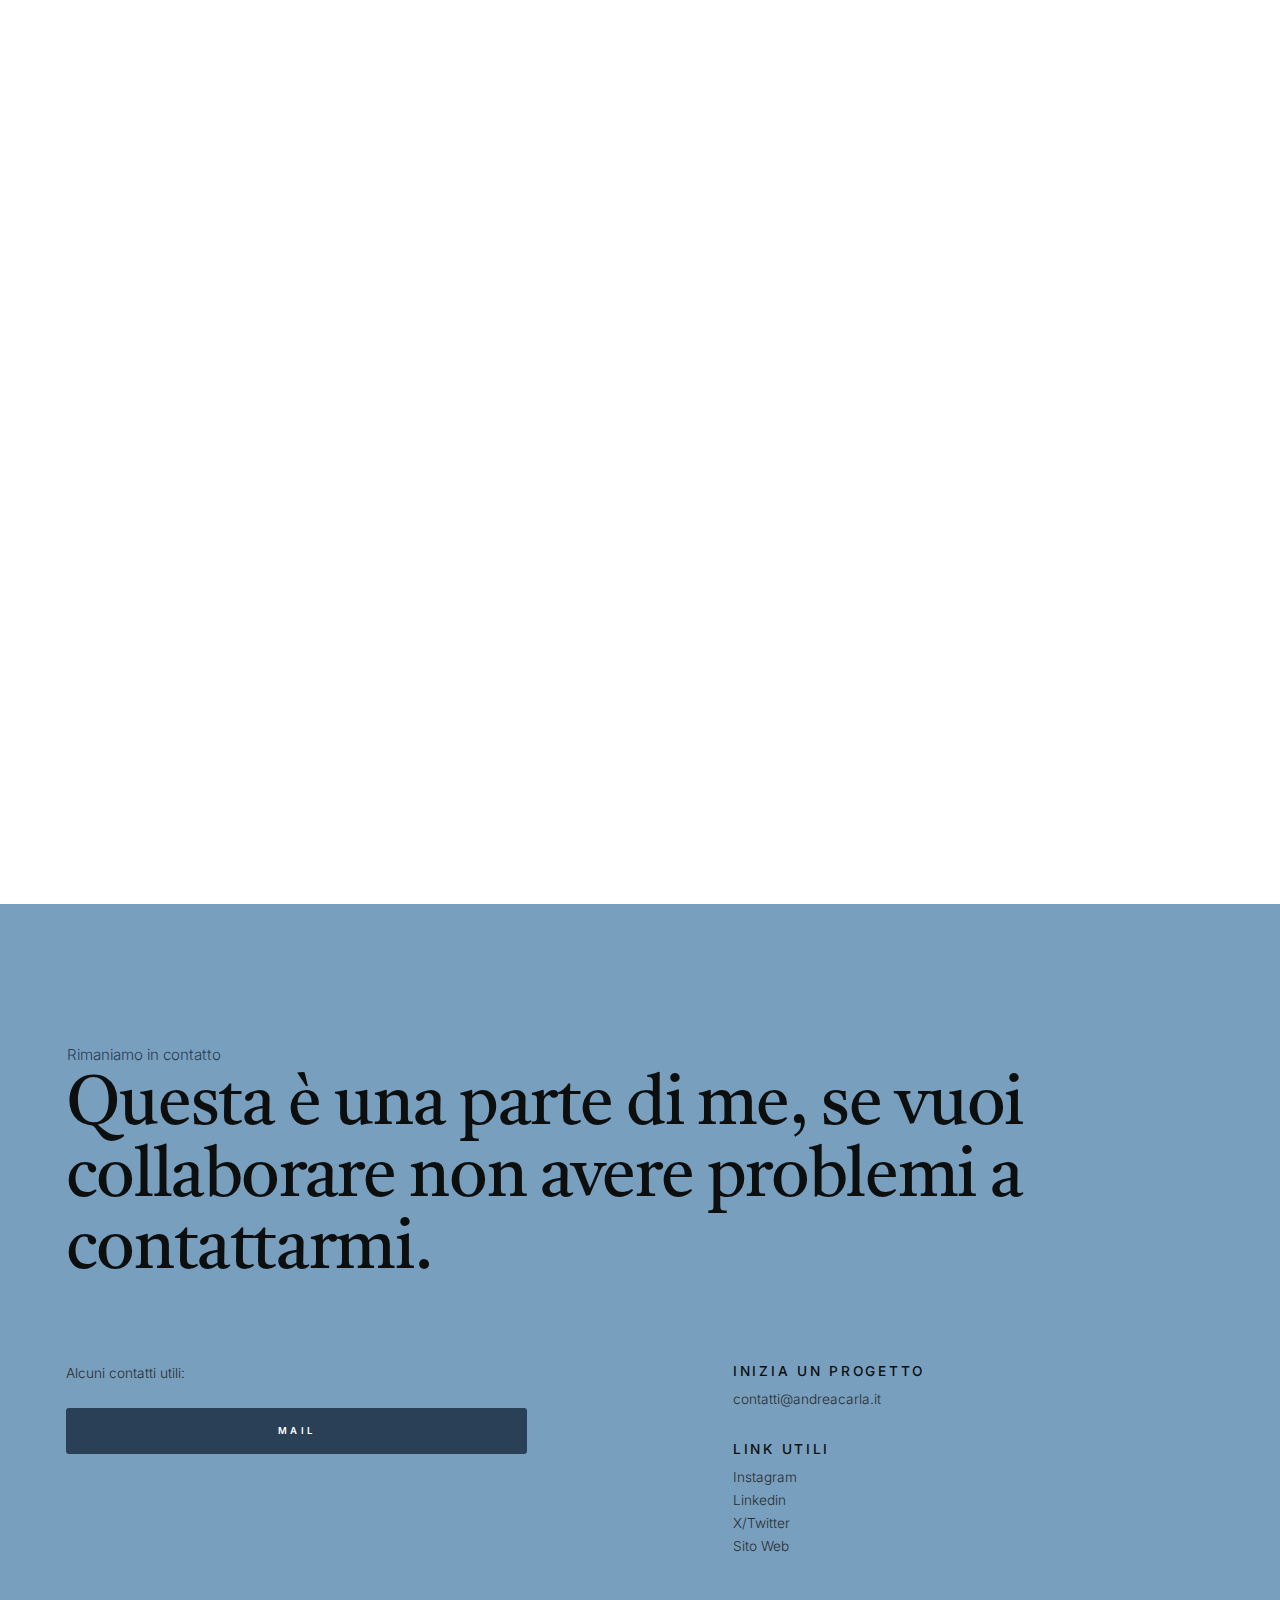
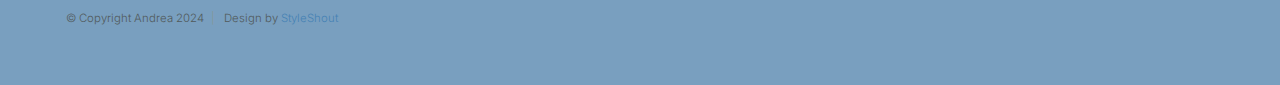
==== commit b390a9e3: "Update index.html" ====
--- a/index.html
+++ b/index.html
@@ -581,7 +581,7 @@
 
                     <div class="s-footer__buttons">
                         <a href="mailto:contatti@andreacarla.it" class="btn btn--primary u-fullwidth">Mail</a>
-                        <a href="#0" class="btn btn--stroke u-fullwidth">Ottieni il mio CV</a>
+                       <!-- <a href="#0" class="btn btn--stroke u-fullwidth">Ottieni il mio CV</a>-->
                     </div>
 
                     </p>
--- a/css/styles.css
+++ b/css/styles.css
@@ -4163,9 +4163,9 @@
         width  : 1.6rem;
     }
 }
-
+/*
 .nome {
     margin-top: -65px !important;
     margin-bottom: 0 !important;
     font-size: 8em;
-}+}*/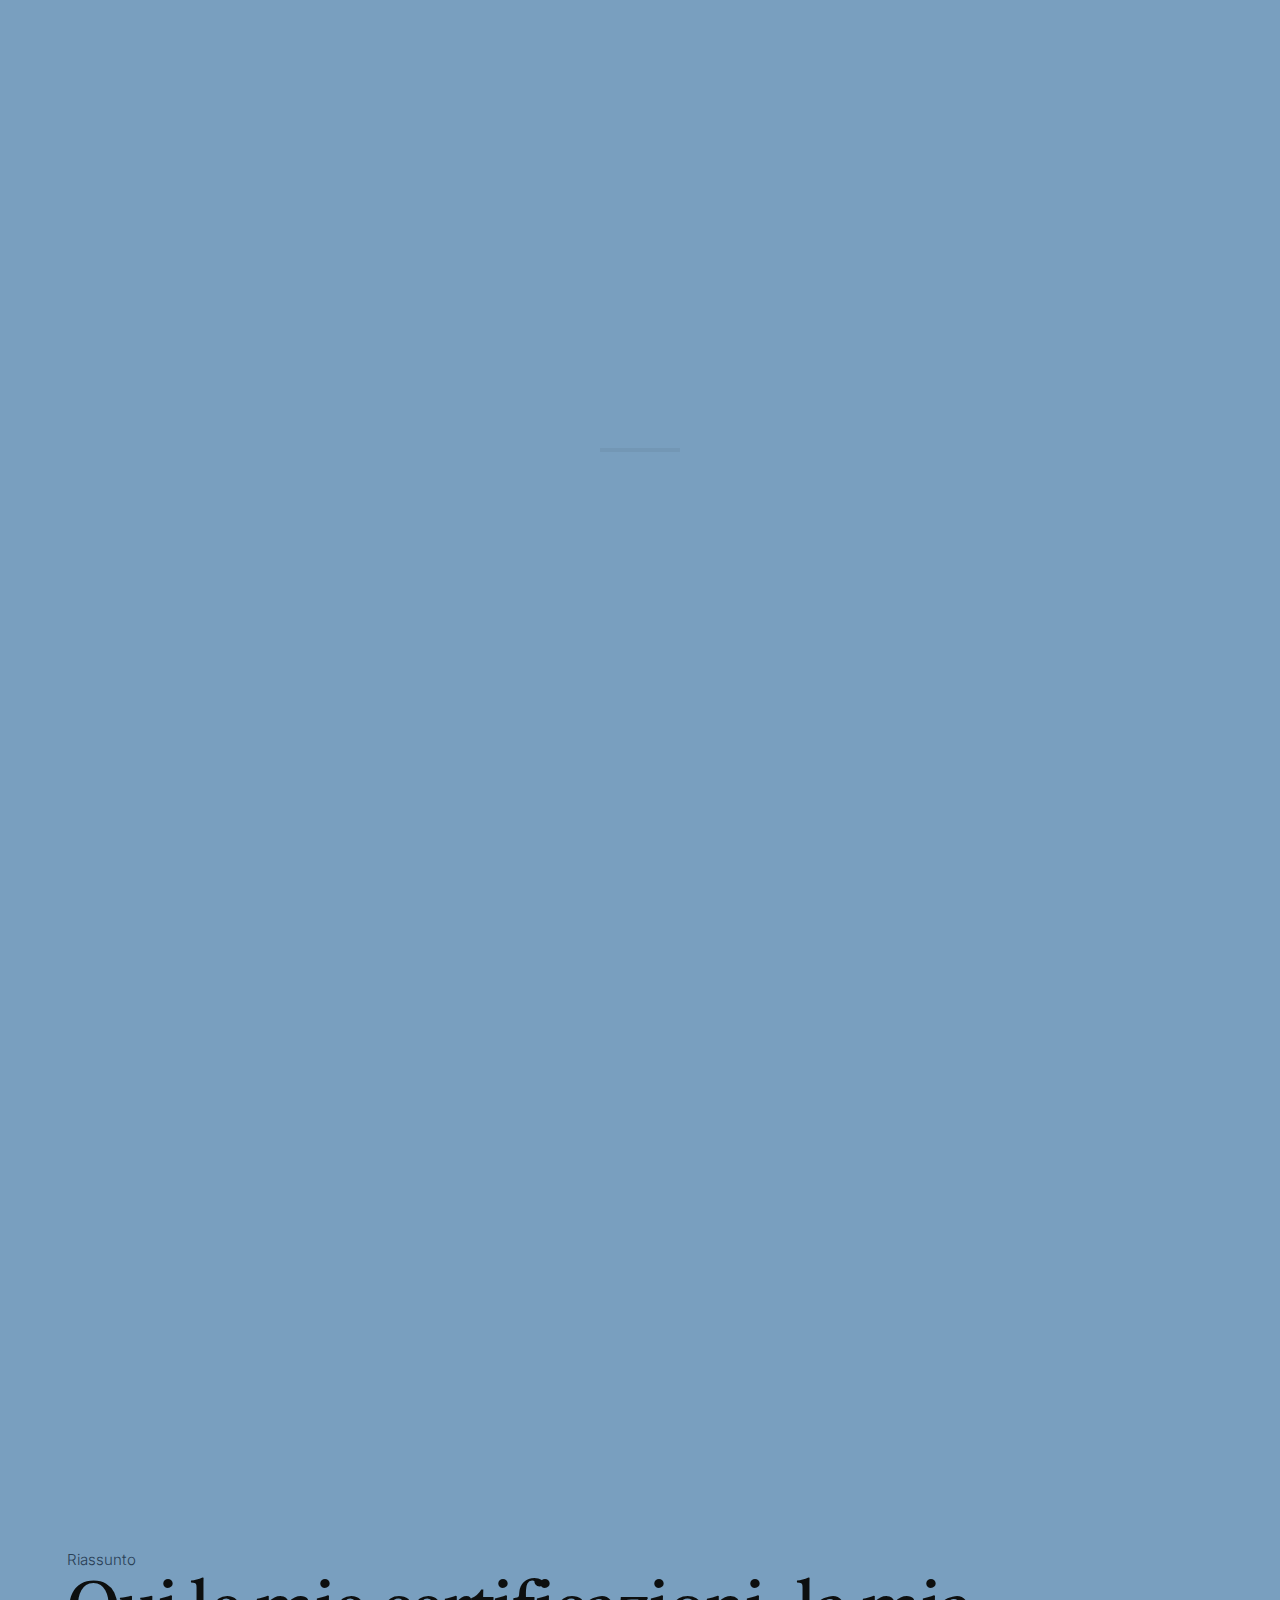
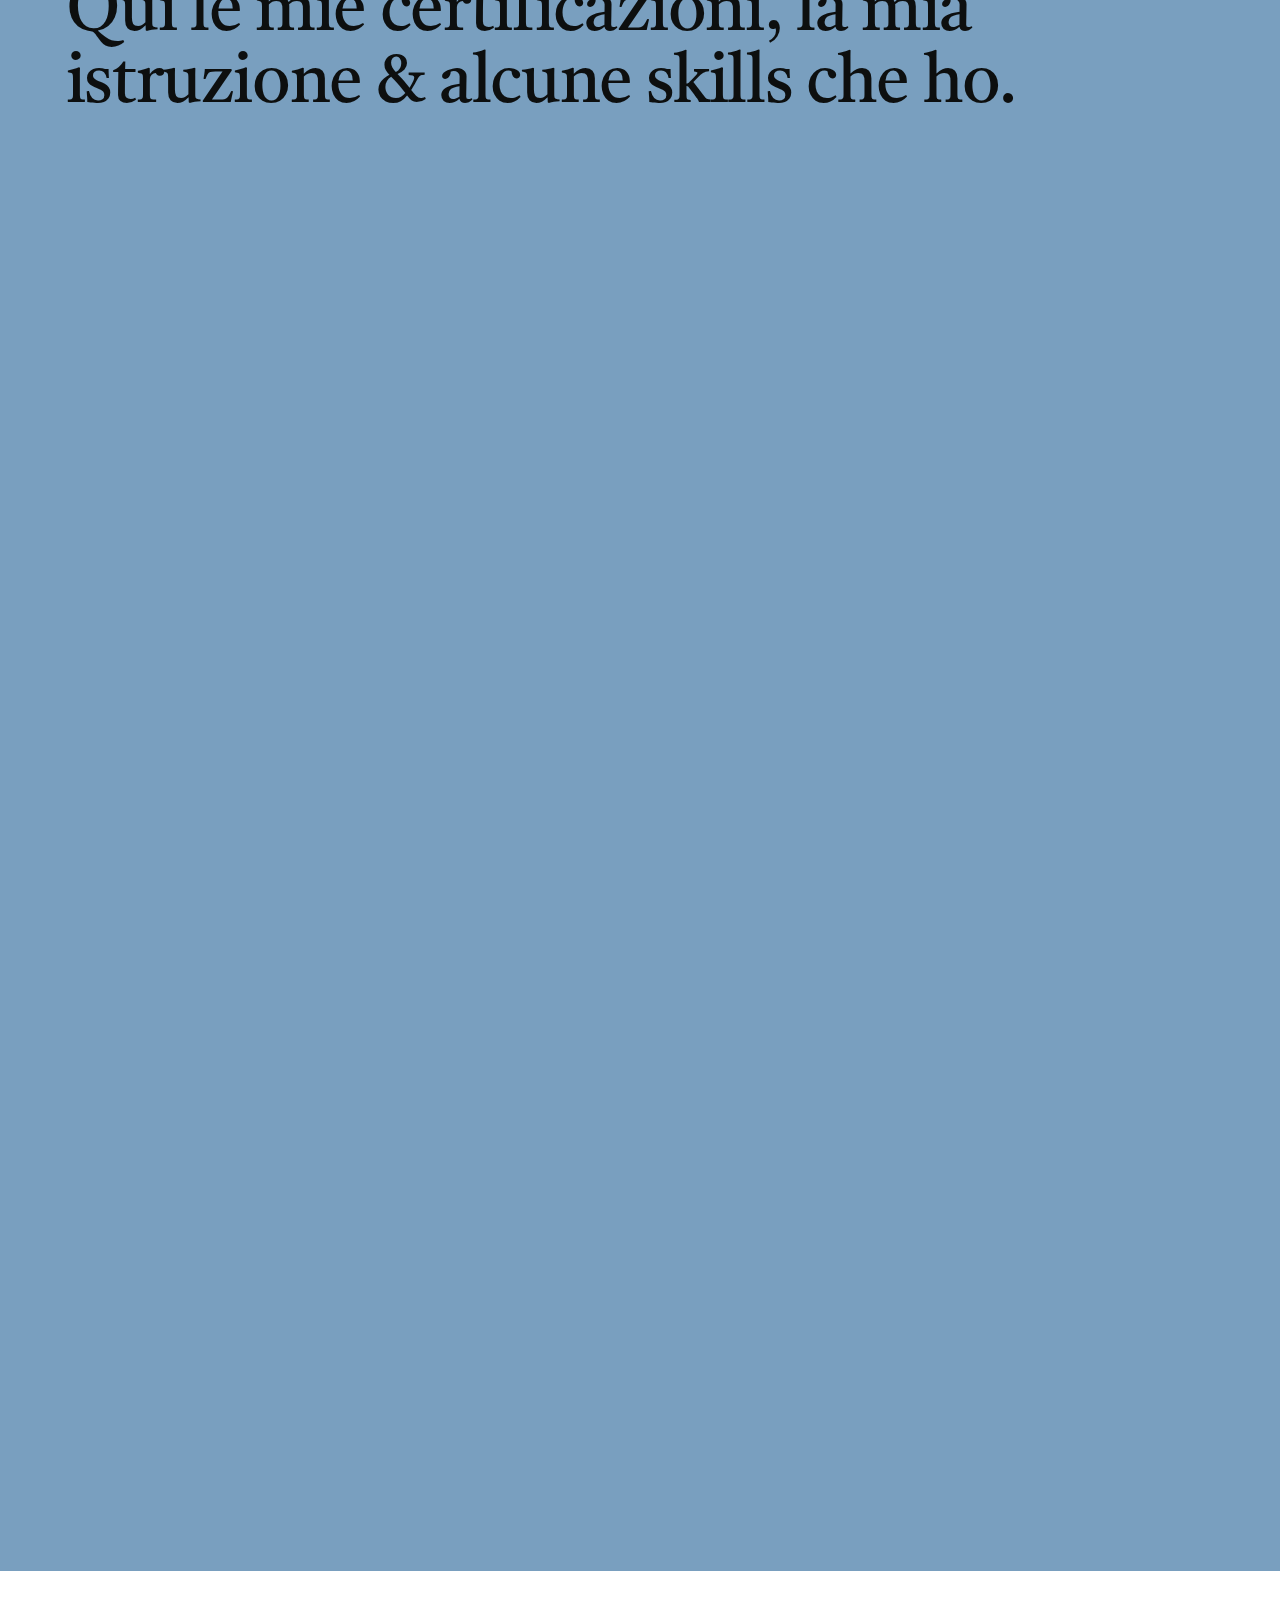
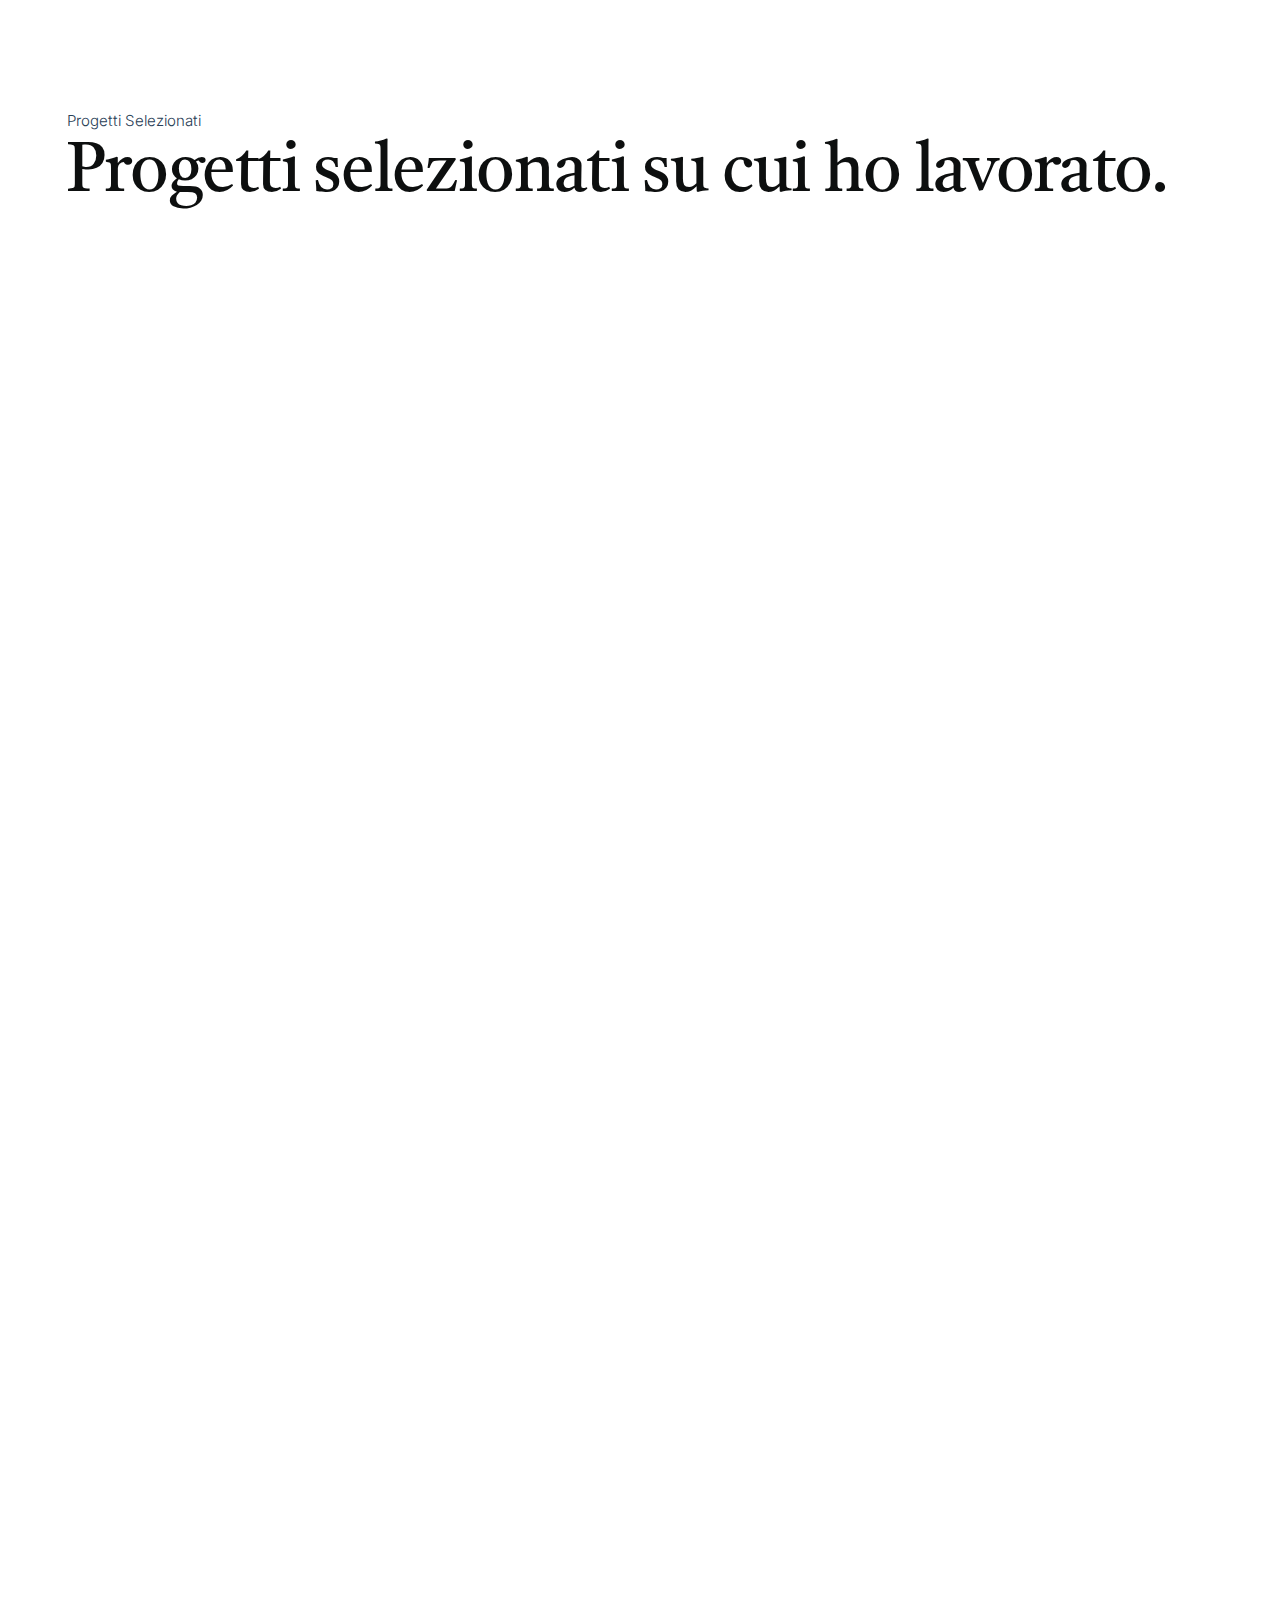
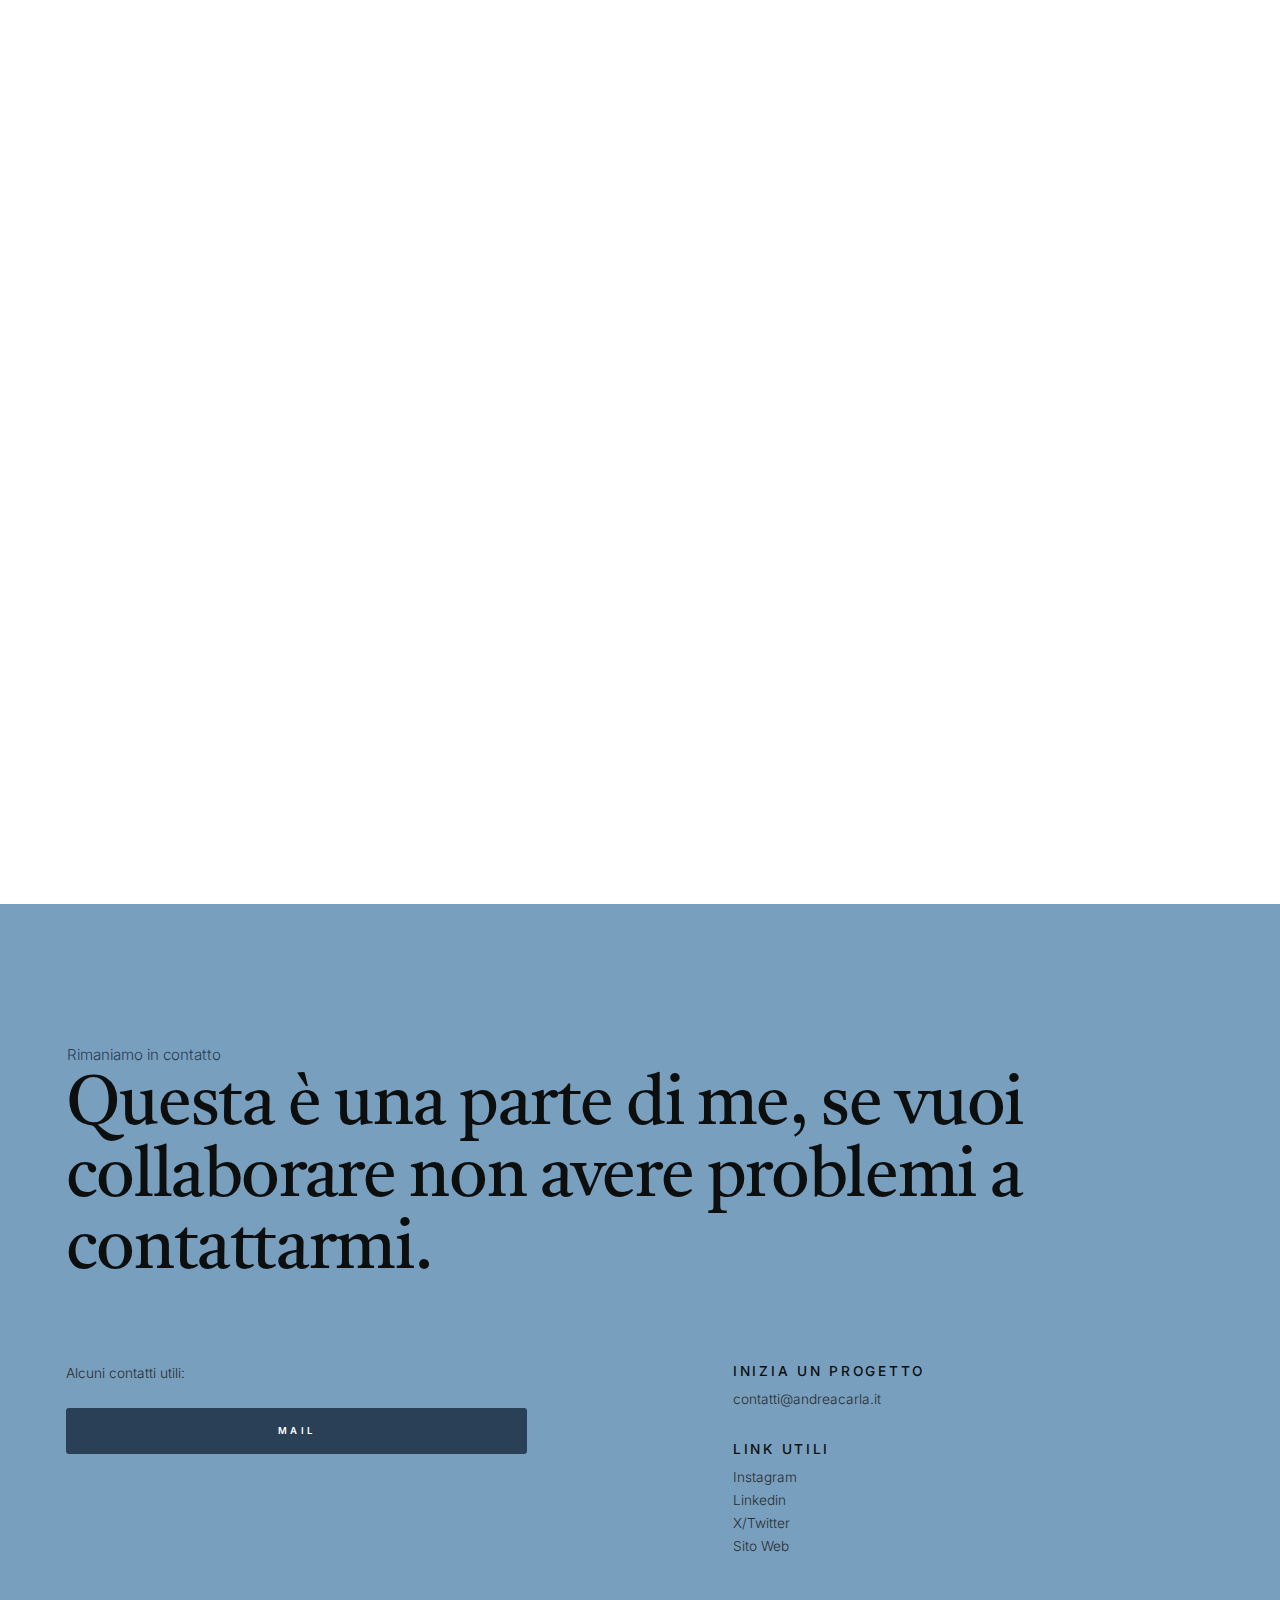
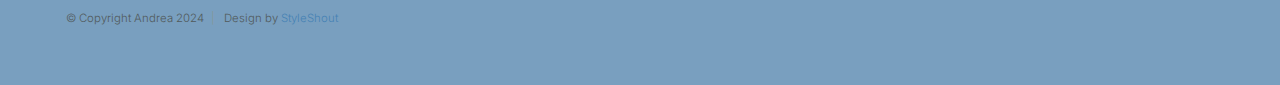
==== commit b0466c1a: "linkedin" ====
--- a/index.html
+++ b/index.html
@@ -76,8 +76,8 @@
                         </a>
                     </li>
                     <li>
-                        <a href="https://it.linkedin.com/in/andrea-carl%C3%A0-7b793a217">
-                            <svg xmlns="https://it.linkedin.com/in/andrea-carl%C3%A0-7b793a217" viewBox="0 0 448 512"><!--!Font Awesome Free 6.5.2 by @fontawesome - https://fontawesome.com License - https://fontawesome.com/license/free Copyright 2024 Fonticons, Inc.--><path d="M416 32H31.9C14.3 32 0 46.5 0 64.3v383.4C0 465.5 14.3 480 31.9 480H416c17.6 0 32-14.5 32-32.3V64.3c0-17.8-14.4-32.3-32-32.3zM135.4 416H69V202.2h66.5V416zm-33.2-243c-21.3 0-38.5-17.3-38.5-38.5S80.9 96 102.2 96c21.2 0 38.5 17.3 38.5 38.5 0 21.3-17.2 38.5-38.5 38.5zm282.1 243h-66.4V312c0-24.8-.5-56.7-34.5-56.7-34.6 0-39.9 27-39.9 54.9V416h-66.4V202.2h63.7v29.2h.9c8.9-16.8 30.6-34.5 62.9-34.5 67.2 0 79.7 44.3 79.7 101.9V416z"/></svg>
+                        <a href="https://www.linkedin.com/in/andrea-carla">
+                            <svg xmlns="https://www.linkedin.com/in/andrea-carla" viewBox="0 0 448 512"><!--!Font Awesome Free 6.5.2 by @fontawesome - https://fontawesome.com License - https://fontawesome.com/license/free Copyright 2024 Fonticons, Inc.--><path d="M416 32H31.9C14.3 32 0 46.5 0 64.3v383.4C0 465.5 14.3 480 31.9 480H416c17.6 0 32-14.5 32-32.3V64.3c0-17.8-14.4-32.3-32-32.3zM135.4 416H69V202.2h66.5V416zm-33.2-243c-21.3 0-38.5-17.3-38.5-38.5S80.9 96 102.2 96c21.2 0 38.5 17.3 38.5 38.5 0 21.3-17.2 38.5-38.5 38.5zm282.1 243h-66.4V312c0-24.8-.5-56.7-34.5-56.7-34.6 0-39.9 27-39.9 54.9V416h-66.4V202.2h63.7v29.2h.9c8.9-16.8 30.6-34.5 62.9-34.5 67.2 0 79.7 44.3 79.7 101.9V416z"/></svg>
                             <span class="u-screen-reader-text">Linkedin</span>
                         </a>
                     </li>
@@ -607,7 +607,7 @@
                         </h2>
                         <ul class="link-list">
                             <li><a href="https://www.instagram.com/andreacarla._/">Instagram</a></li>
-                            <li><a href="https://it.linkedin.com/in/andrea-carl%C3%A0-7b793a217">Linkedin</a></li>
+                            <li><a href="https://www.linkedin.com/in/andrea-carla">Linkedin</a></li>
                             <li><a href="https://x.com/andrea_carla06?s=21">X/Twitter</a></li>
                             <li><a href="http://www.andreacarla.it">Sito Web</a></li>
                         </ul>
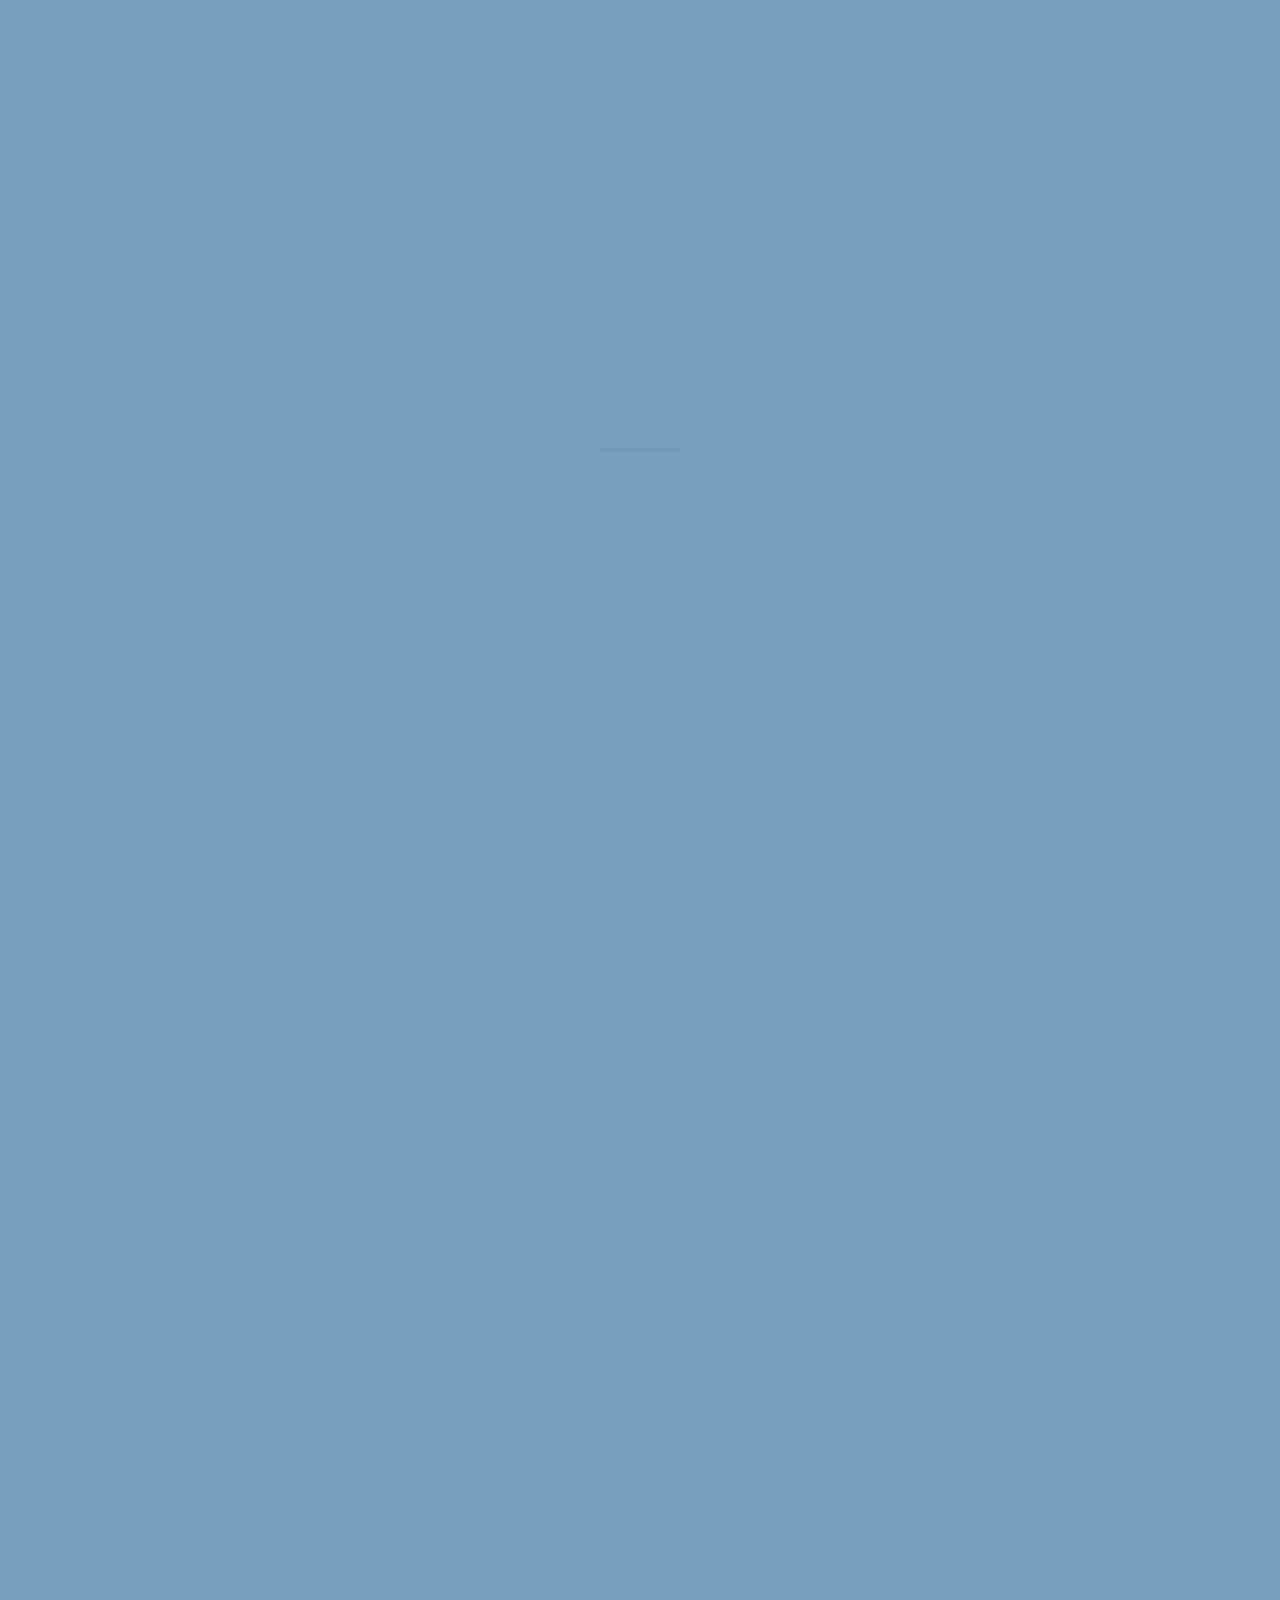
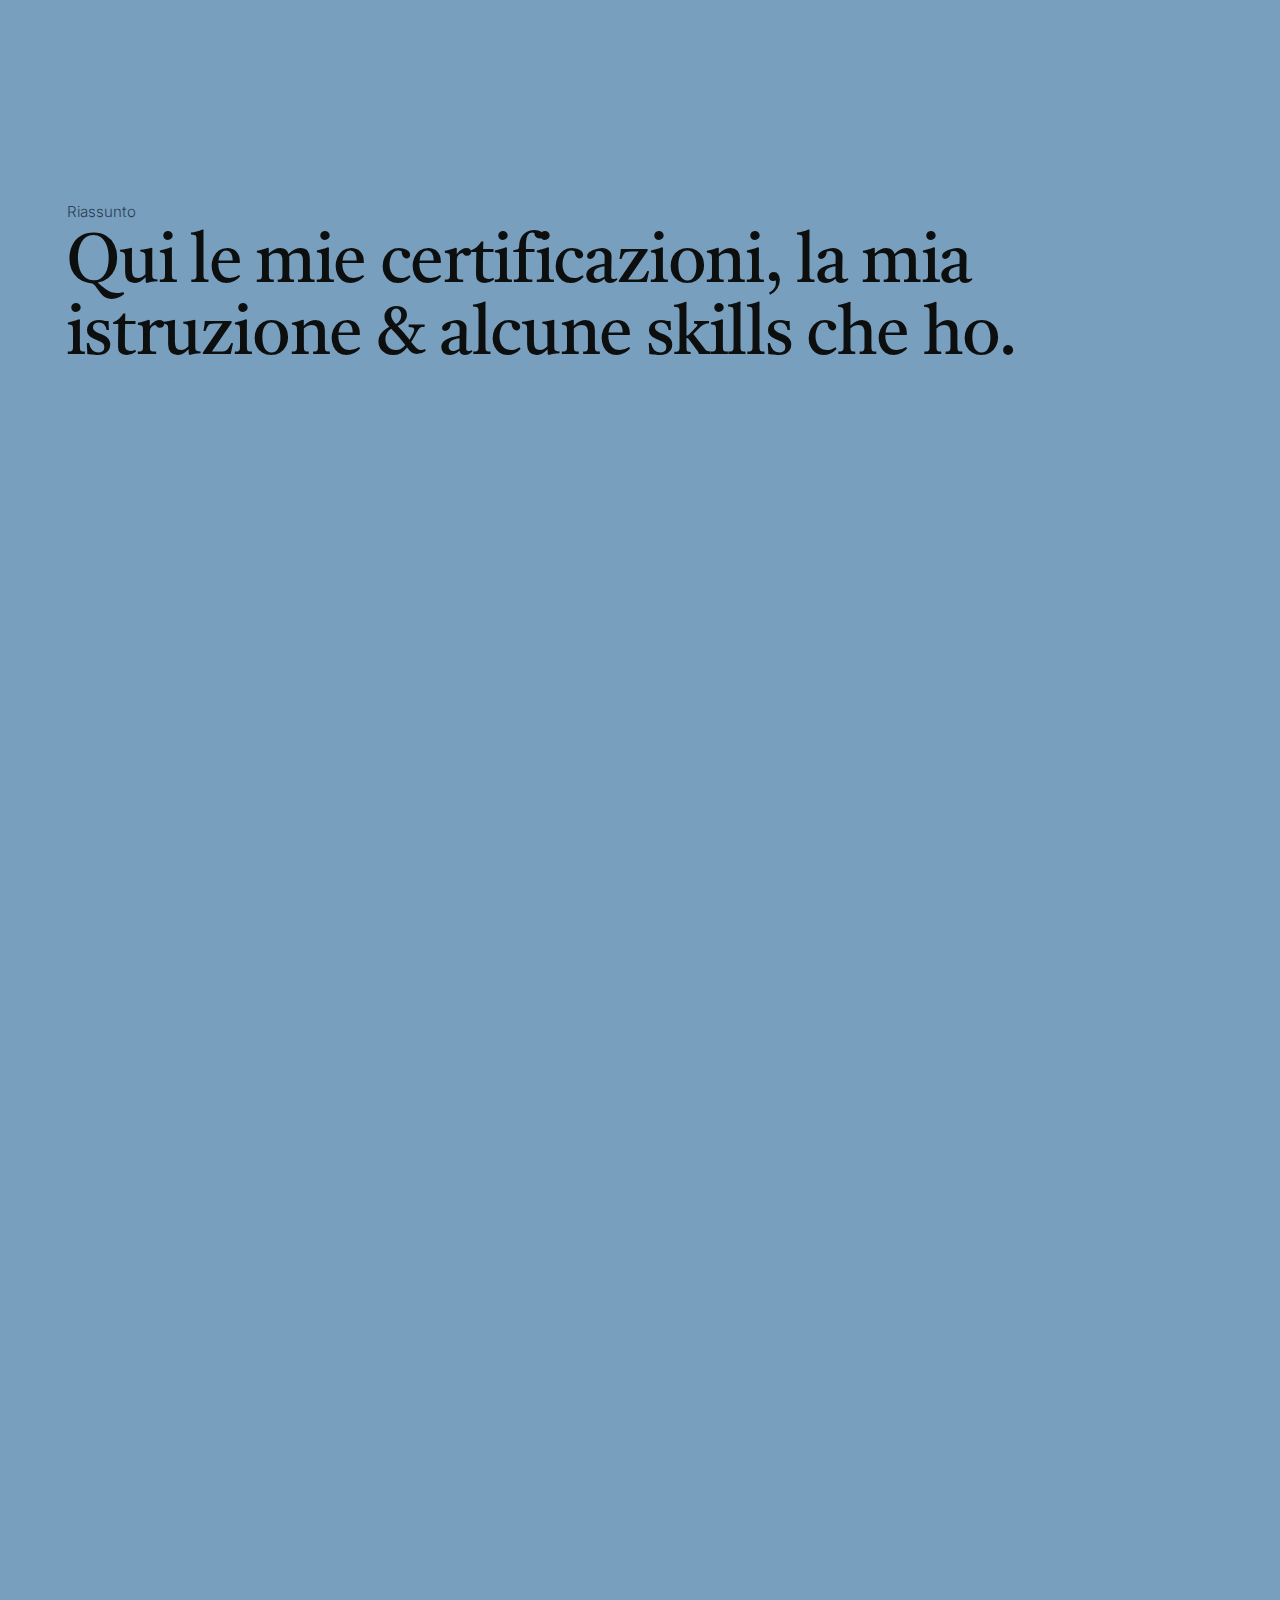
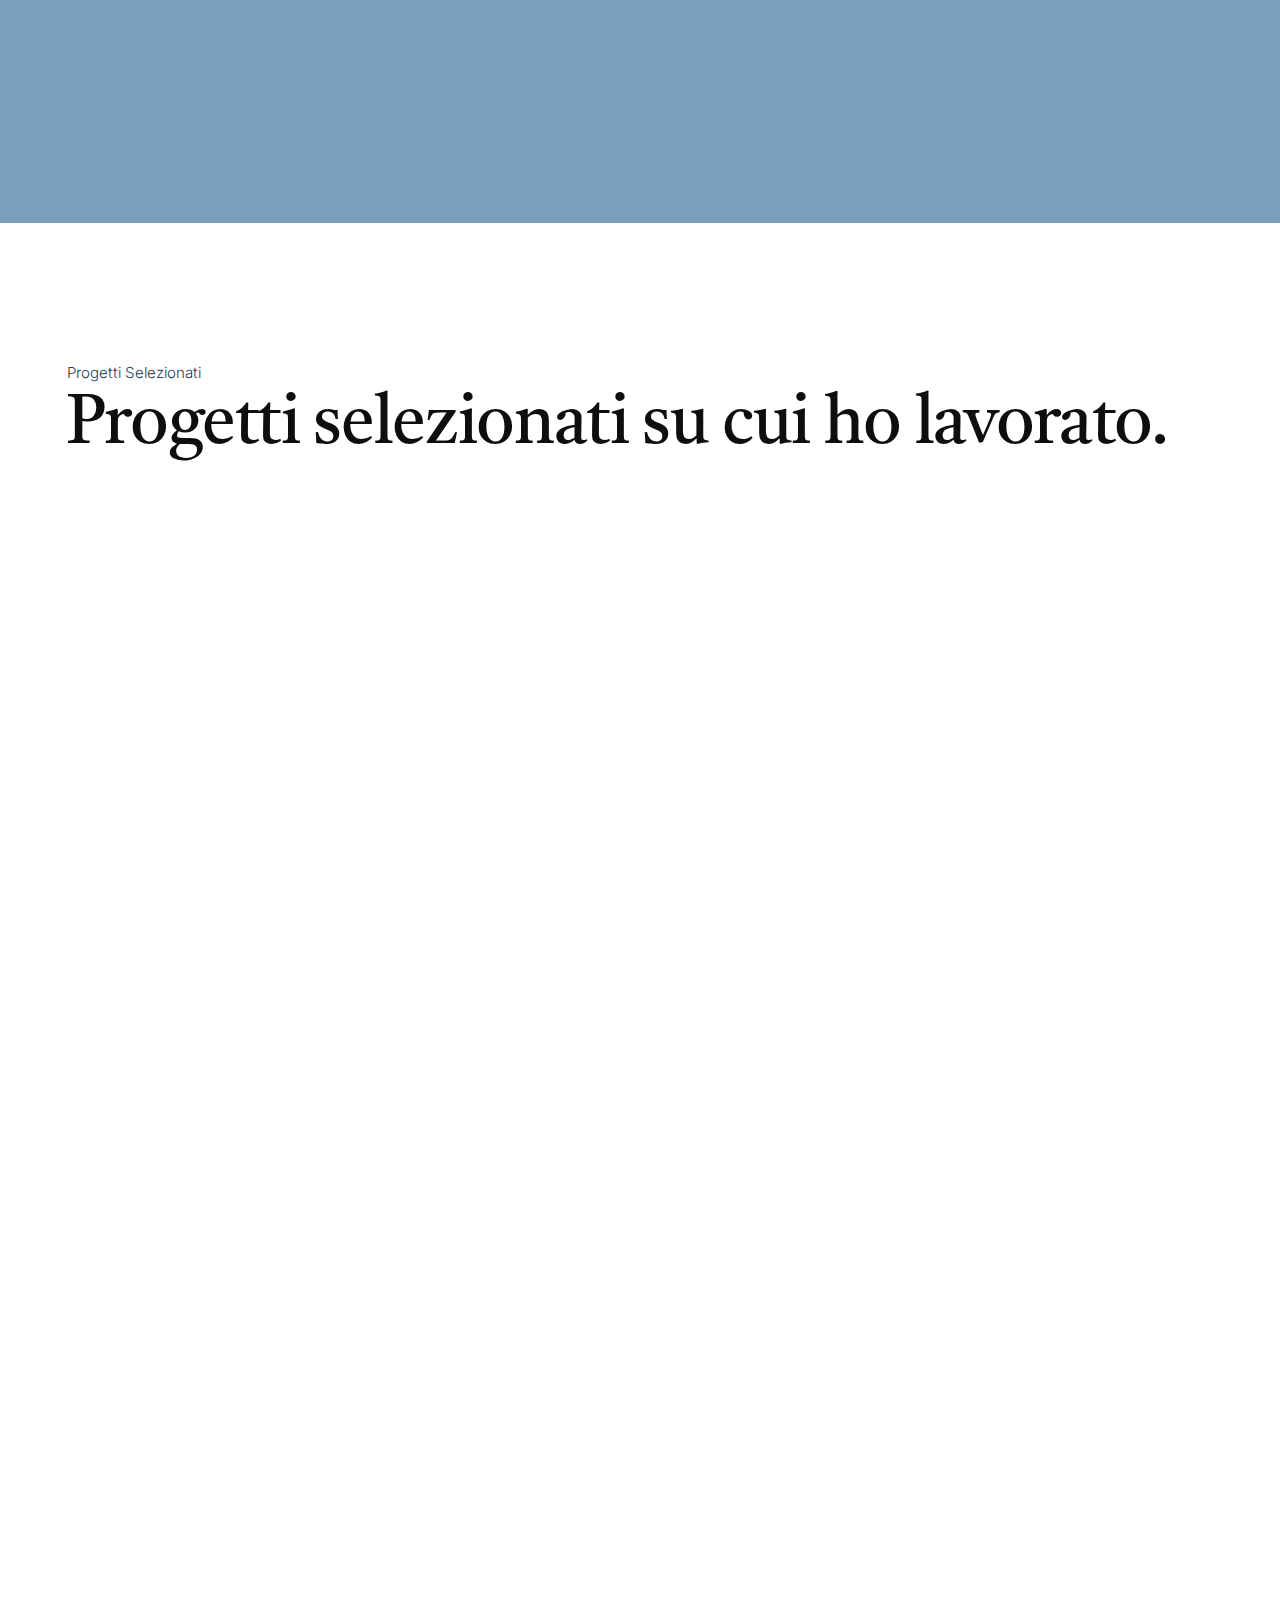
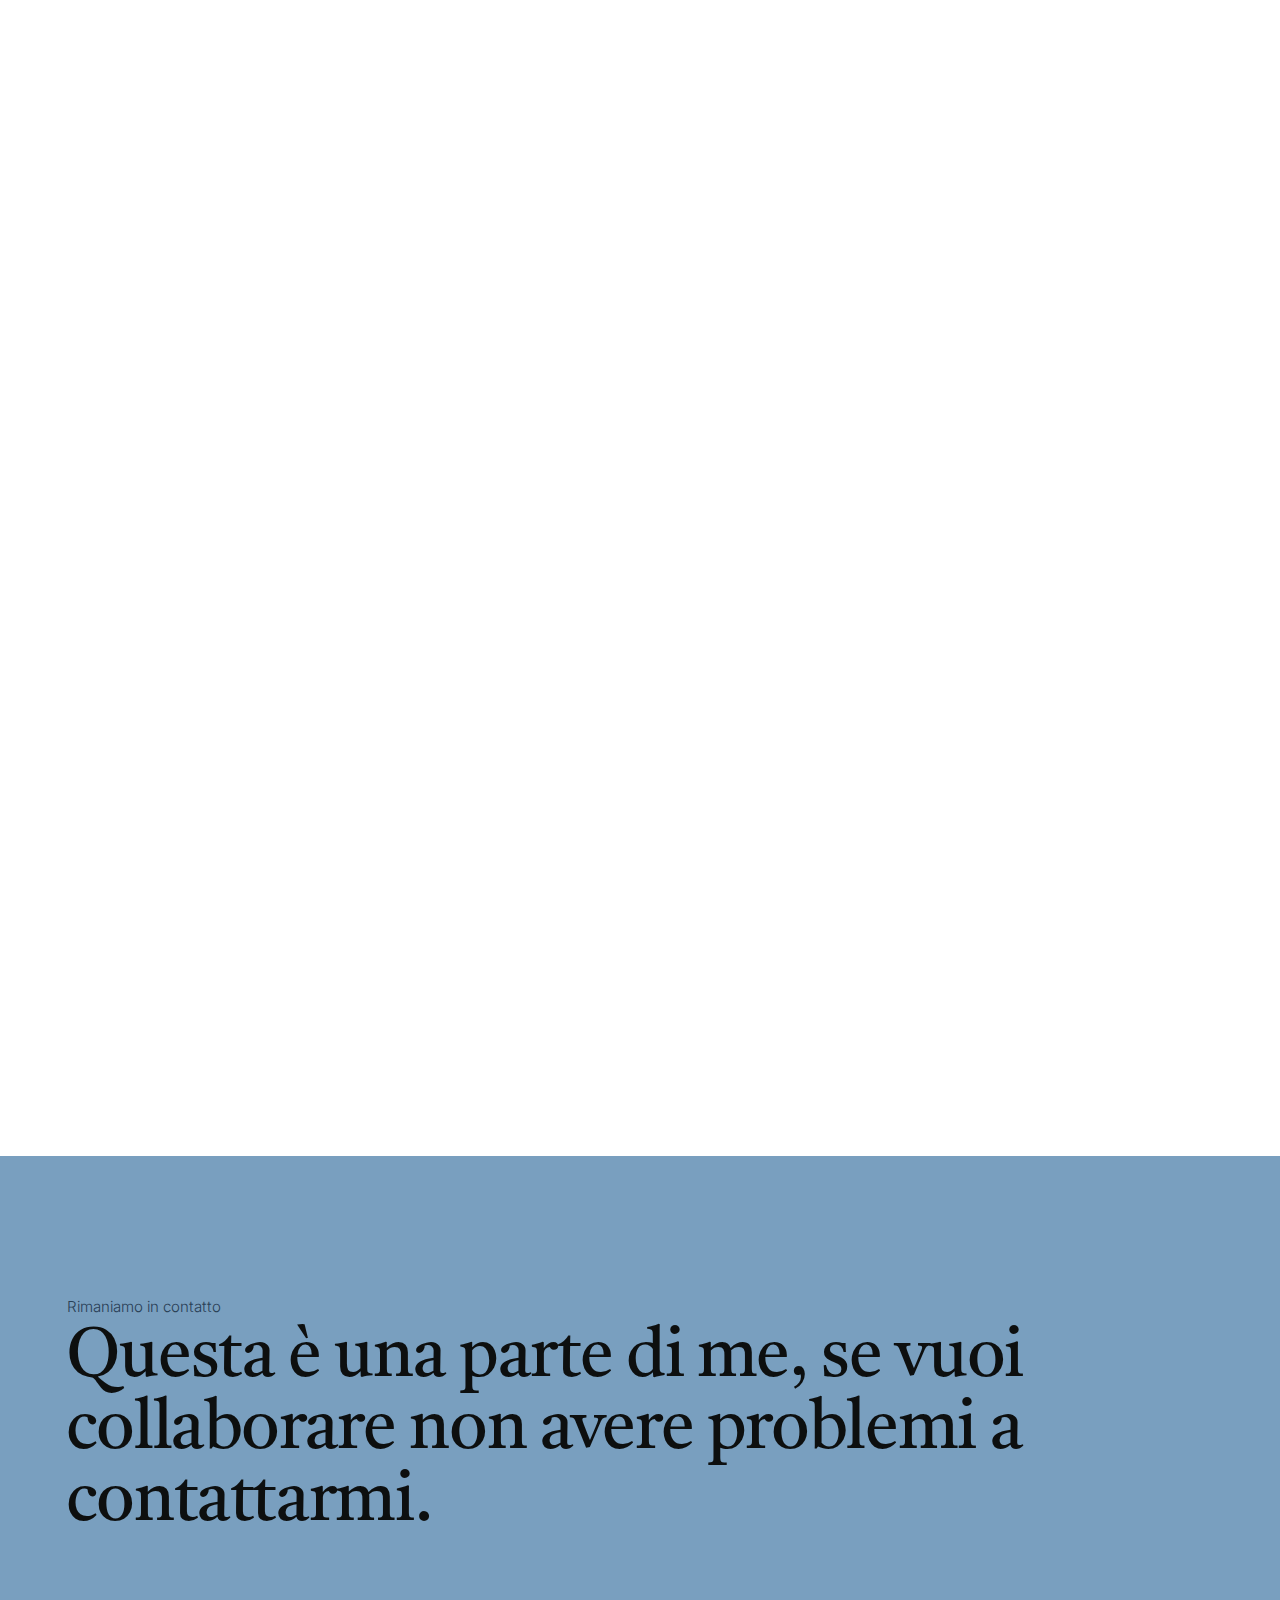
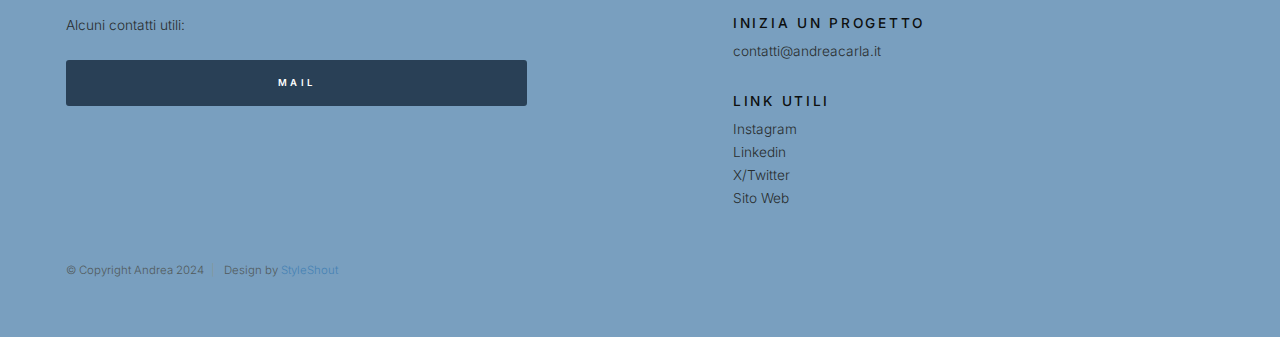
==== commit d925533e: "Update index.html" ====
--- a/index.html
+++ b/index.html
@@ -134,16 +134,27 @@
                         <h2 class="text-pretitle animate-on-load">Chi sono</h2>
     
                         <p class="attention-getter animate-on-load">
-                            Dal 2020 studio all'IIS GB Pentasuglia di Matera, nell'indirizzo informatico.<br>
+                            Dal 2020, sono studente all'IIS GB Pentasuglia di Matera, dove seguo l'indirizzo informatico. 
+                            Fin da quando ero piccolo, ho sempre avuto una grande passione per 
+                            l'informatica e le reti, e questo percorso di studi mi sta 
+                            permettendo di approfondire e sviluppare queste mie passioni.<br>
                             <br>
-                            La mia passione più grande è l'informatica e le reti. <br>
-                            So usare Windows, MacOS, Microsoft365 e Final Cut Pro.<br>
+                            Nel corso degli anni, ho acquisito diverse competenze tecniche. 
+                            Mi piace programmare e ho esperienza con linguaggi come Java e C++. 
+                            Utilizzo frequentemente Swing per creare interfacce grafiche in Java e Cisco Packet Tracer 
+                            per la simulazione di reti. Inoltre, sono a mio agio sia con sistemi operativi Windows che MacOS, 
+                            e uso strumenti come Microsoft 365 e Final Cut Pro per i miei progetti. 
+                            Canva è un altro strumento che mi piace utilizzare per creare contenuti visivi.<br>
                             <br>
-                            Ogni anno tramite internet, seguo le dirette: <br>
-                            del Mobile World Congress a Barcellona, <br>
-                            della WWDC/Apple Event di Apple in California e anche altri eventi.<br>
+                            Essere sempre aggiornato sulle ultime novità tecnologiche è per me una priorità. 
+                            Ogni anno, seguo con entusiasmo le dirette di eventi internazionali come il Mobile World Congress a 
+                            Barcellona e la WWDC/Apple Event in California, oltre ad altri eventi tecnologici. 
+                            Questi momenti sono un'occasione unica per scoprire le innovazioni e le tendenze che stanno 
+                            plasmando il futuro della tecnologia.<br>
                             <br>
-                            Oltre l'informatica e le reti, a me piace apprendere nuove conoscenze, come imparare l'inglese.<br>
+                            Oltre all'informatica e alle reti, sono sempre desideroso di imparare qualcosa di nuovo. 
+                            Attualmente, sto dedicando parte del mio tempo all'apprendimento della lingua inglese, 
+                            convinto che sia una competenza fondamentale per crescere professionalmente in un mondo sempre più globale.<br>
                         </p>
                     </div>
                 </div>
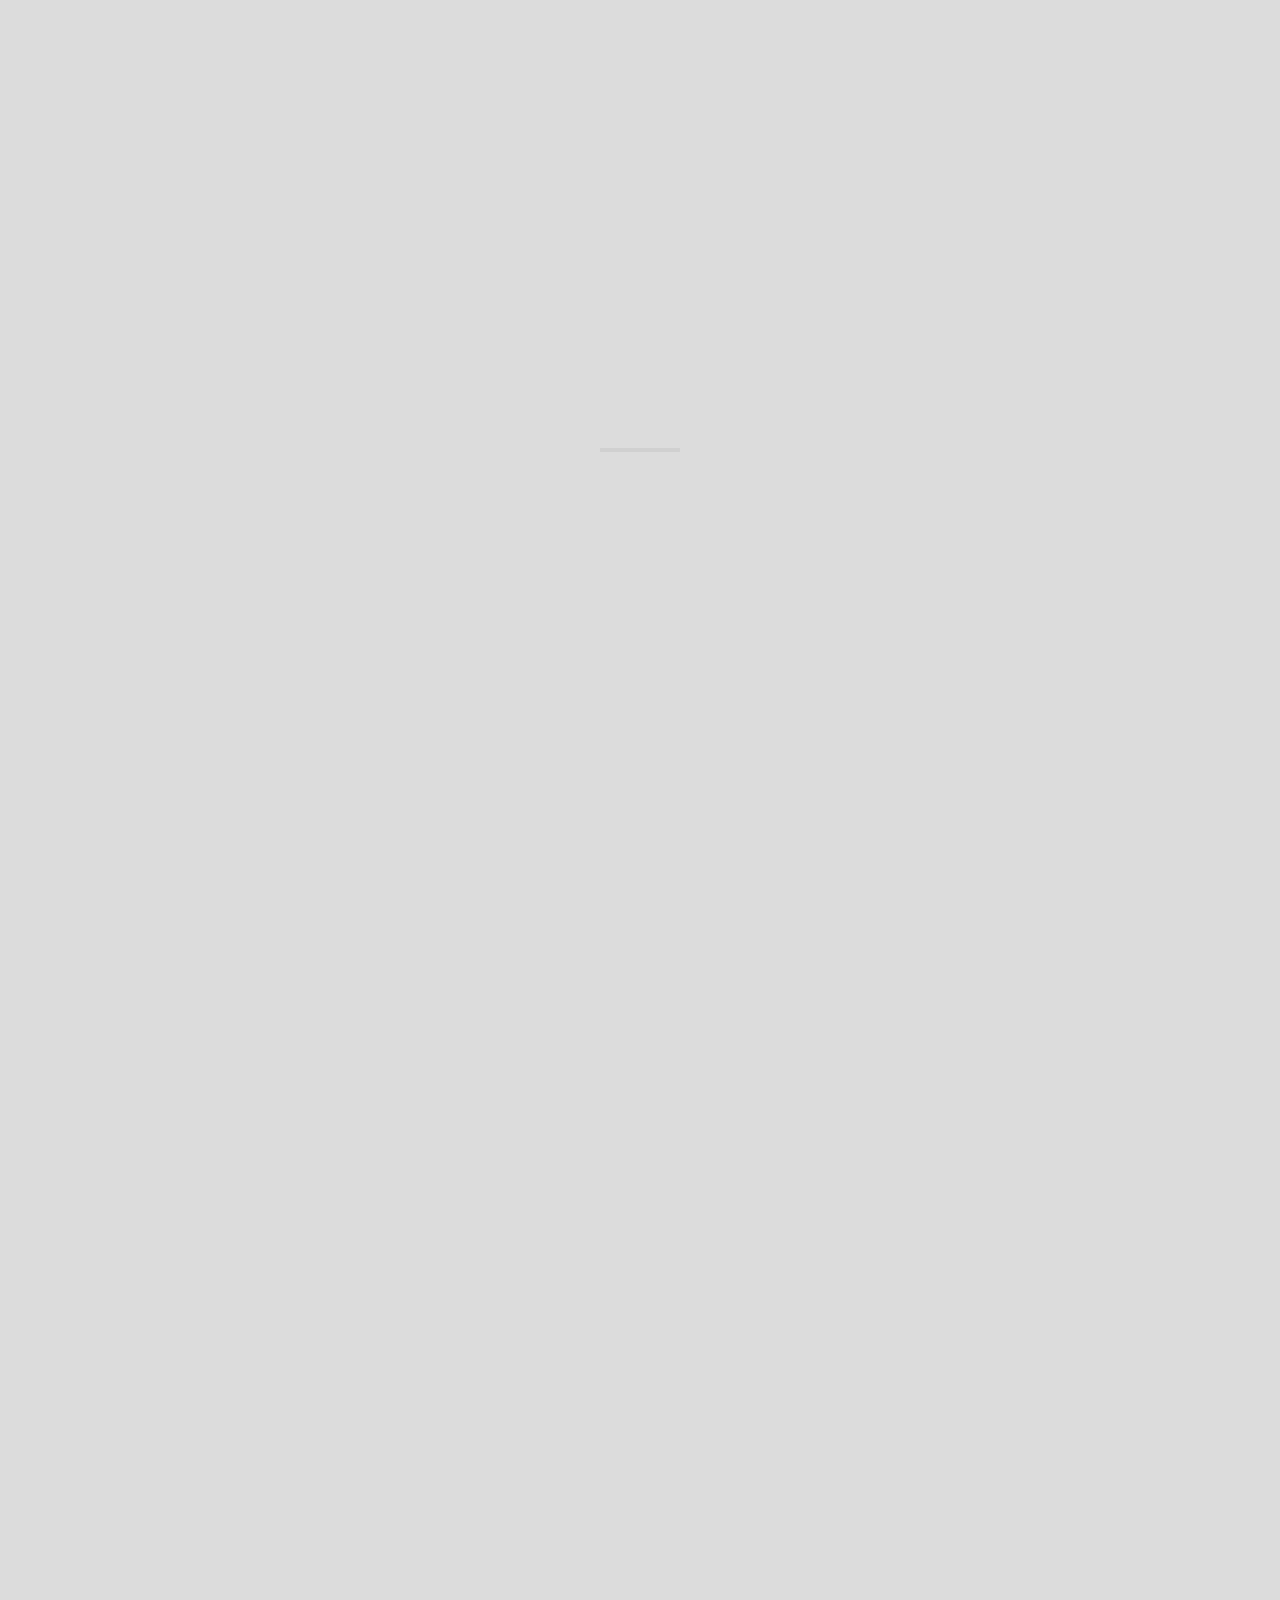
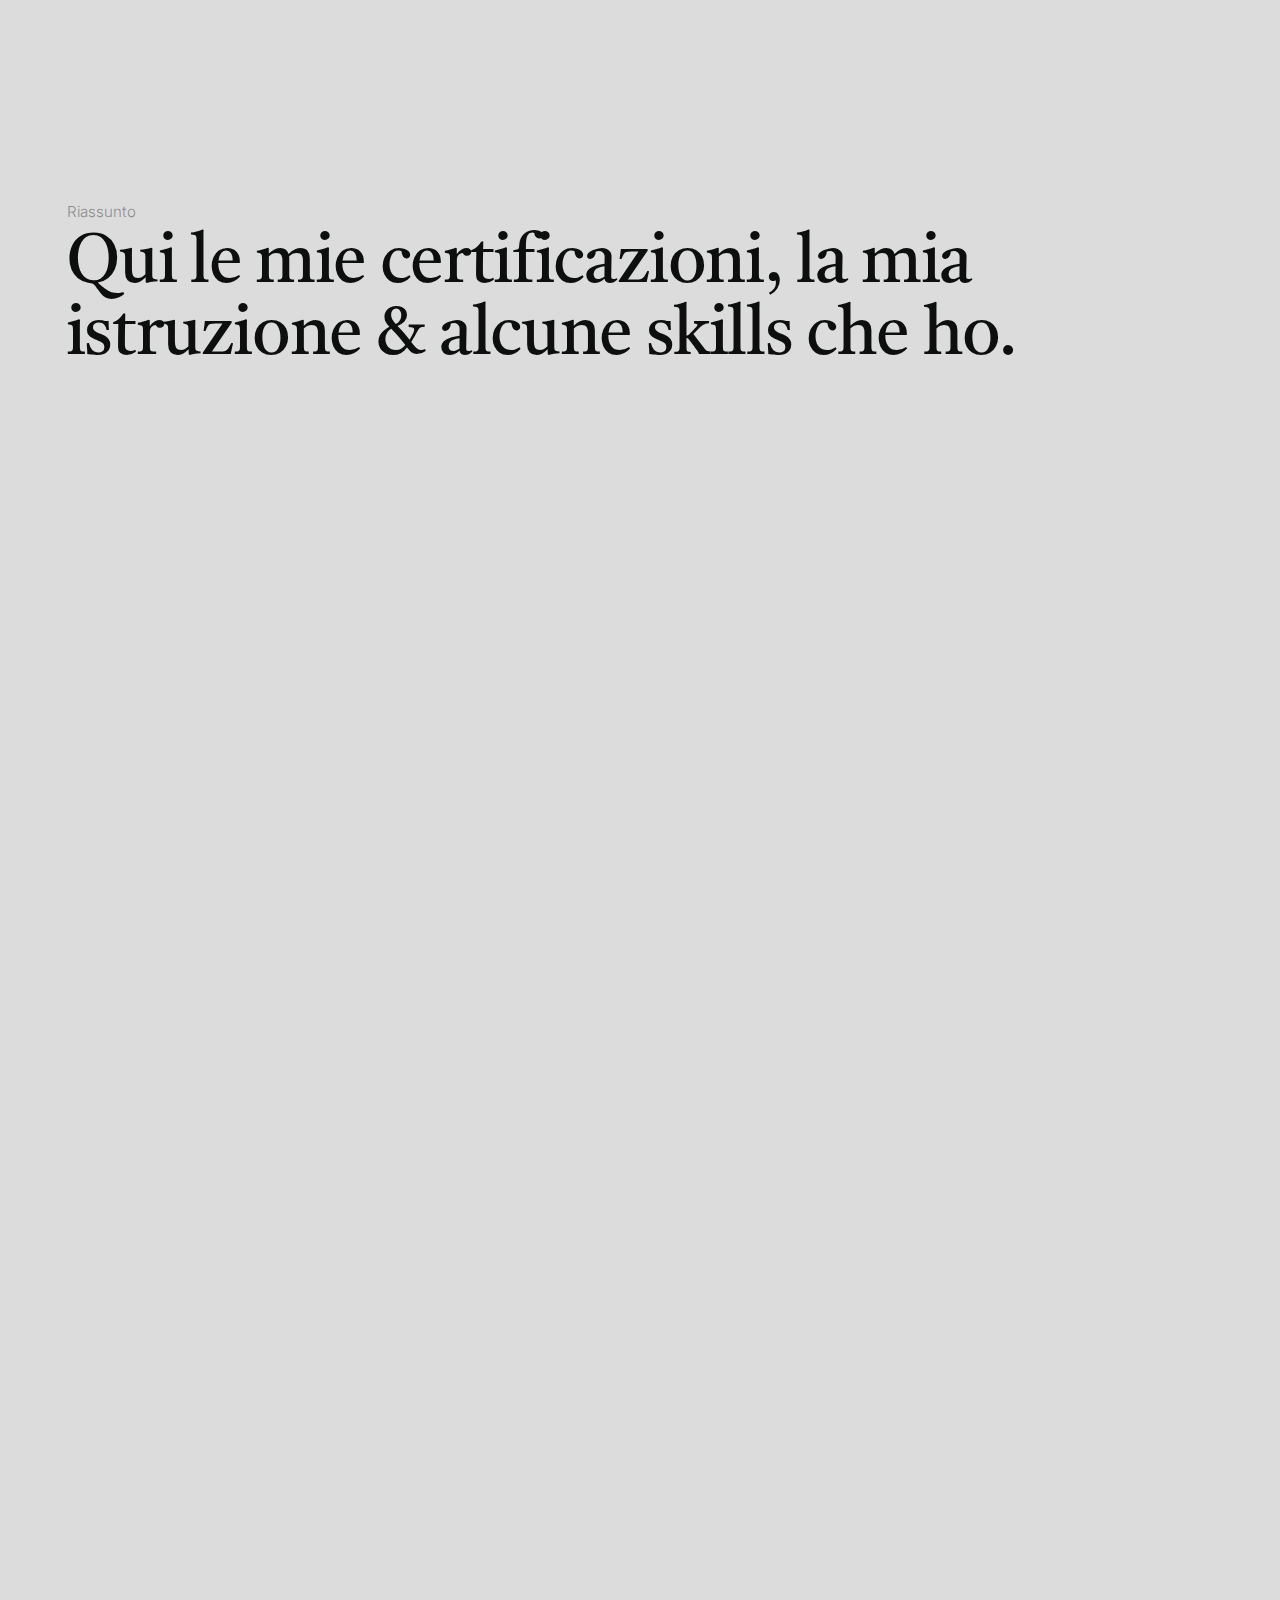
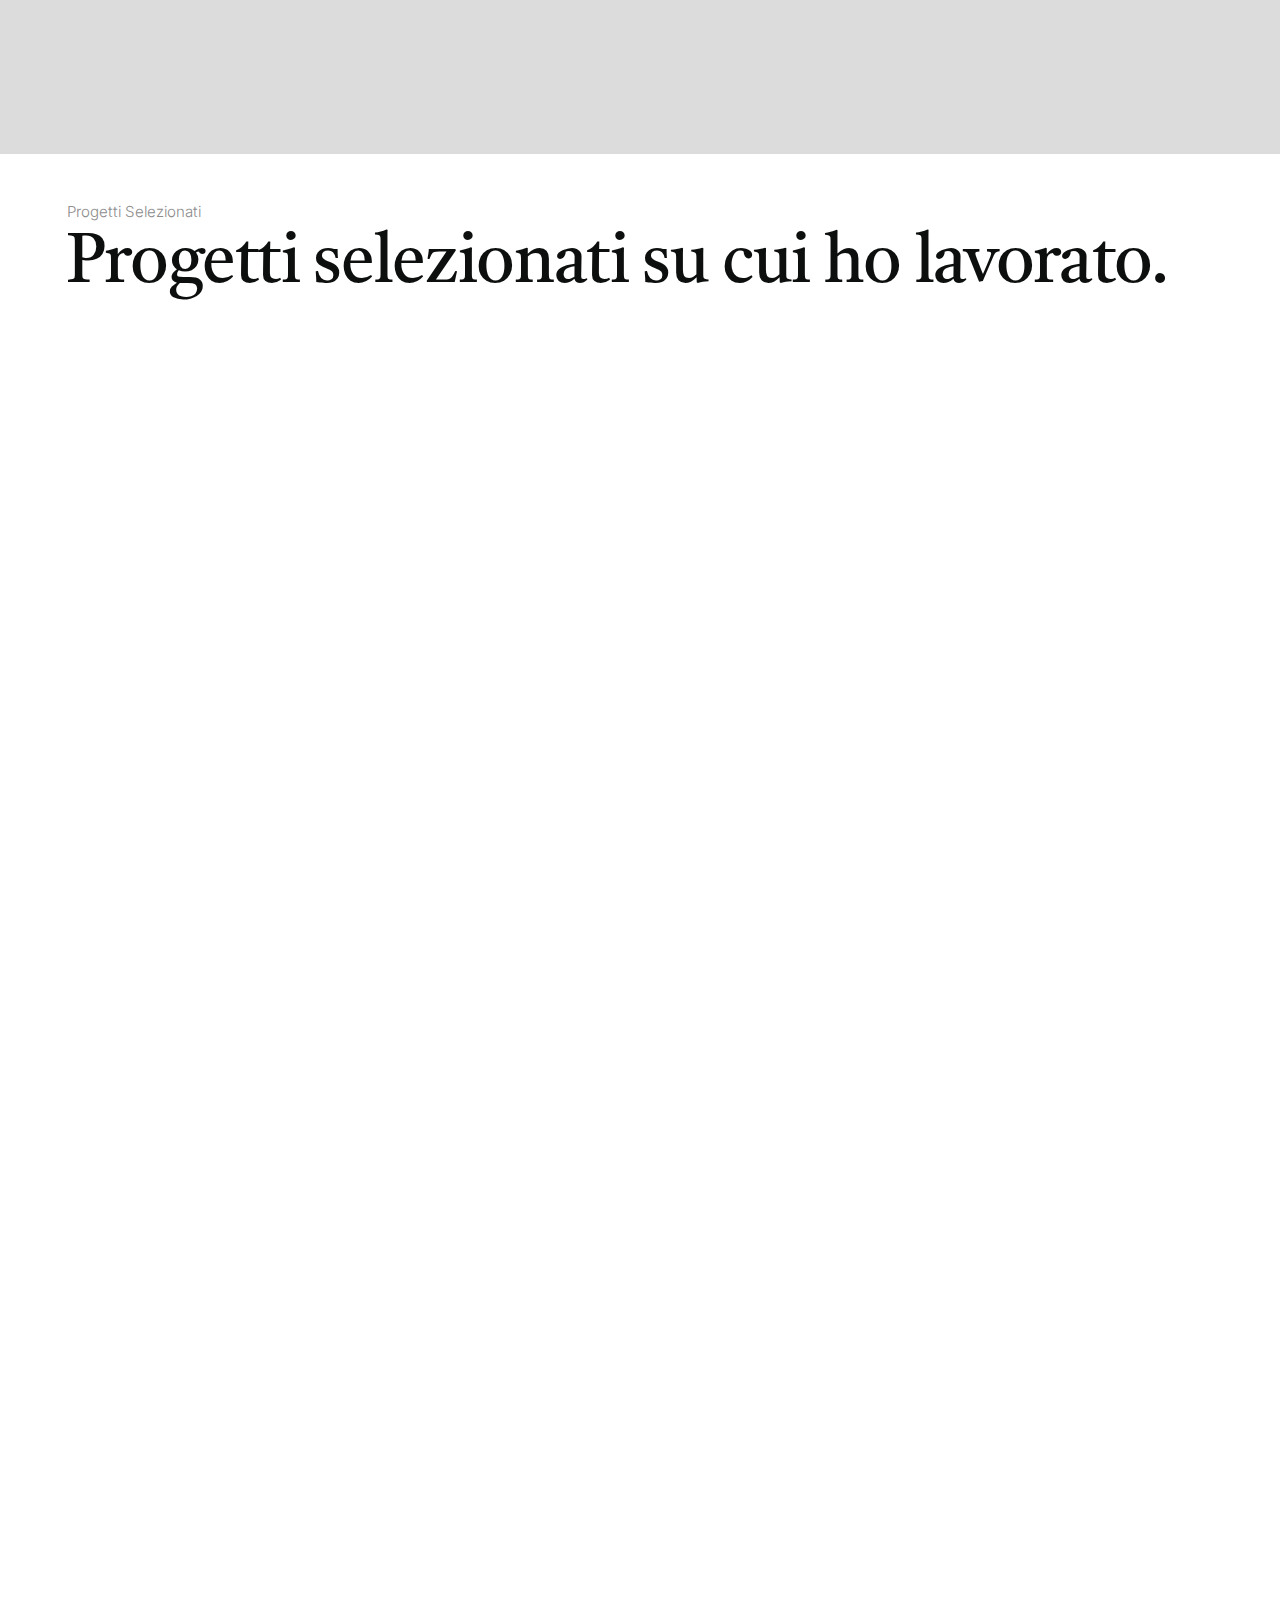
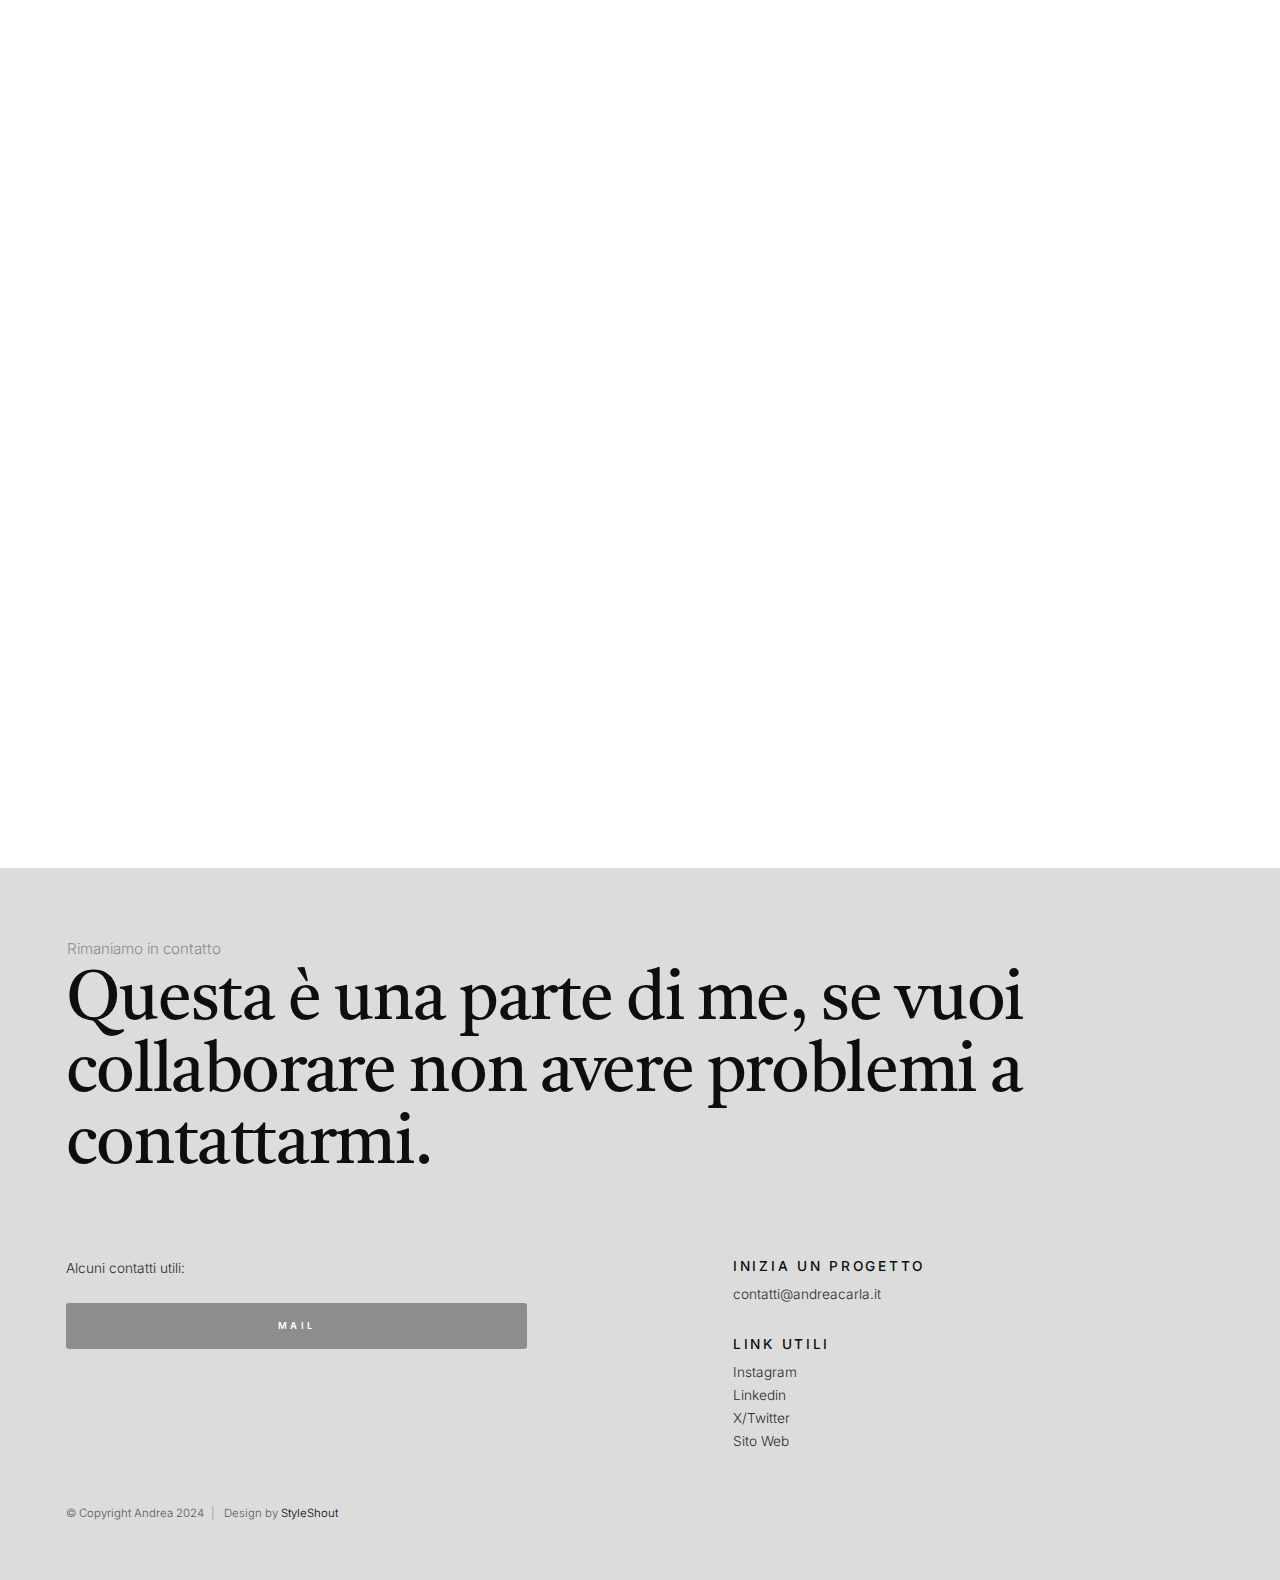
==== commit 51c838c4: "Istruzione e Basi" ====
--- a/index.html
+++ b/index.html
@@ -215,7 +215,7 @@
                                     <p class="timeline__timeframe">Maggio 2024</p>
                                 </div>
                                 <div class="timeline__desc">
-                                    <p>basi della lingua inglese e sull'essere pronto ad affrontare situazioni quotidiane reali.</p>
+                                    <p>Basi della lingua inglese e sull'essere pronto ad affrontare situazioni quotidiane reali.</p>
                                 </div>
                             </div>
                         </div> <!-- end timeline -->
@@ -225,7 +225,7 @@
                     <div class="column lg-6 stack-on-900 s-about__timeline-section" data-animate-el>
     
                         <h2 class="text-subtitle">
-                            Educazione
+                            Istruzione
                         </h2>
     
                         <div class="timeline">
--- a/css/styles.css
+++ b/css/styles.css
@@ -93,7 +93,7 @@
      color-1(#5F9295)
       color-2(#2D2327)
      */
-    --color-1                      : #4682b4;
+    --color-1                      : #000000;
     --color-2                      : hsla(336, 13%, 16%, 1);
     
 
@@ -101,10 +101,10 @@
     
     /* theme color variations */
      
-    --color-1-lighter              : #4682b4;
-    --color-1-light                : #5181a9;
-    --color-1-dark                 : #294056;
-    --color-1-darker               : #294056;
+    --color-1-lighter              : #efefef;
+    --color-1-light                : #efefef;
+    --color-1-dark                 : #8d8d8d;
+    --color-1-darker               : #8d8d8d;
 
     --color-2-lighter              : hsla(336, 13%, 36%, 1);
     --color-2-light                : hsla(336, 13%, 26%, 1);
@@ -177,13 +177,13 @@
 
     /* preloader
      */
-    --color-preloader-bg           : #799fbf;
+    --color-preloader-bg           : #dcdcdc;
     --color-loader                 : var(--color-text-dark);
     --color-loader-light           : var(--color-1-lighter);
 
     /* others
      */
-    --color-body                   : #799fbf;
+    --color-body                   : #dcdcdc;
     --color-border                 : rgba(0, 0, 0, .08);
     --border-radius                : 3px;
 }
@@ -3343,7 +3343,7 @@
     --timeline-vertical-border-pos : 8px;
 
     padding-top                    : var(--vspace-5);
-    padding-bottom                 : var(--vspace-3);
+    padding-bottom                 : var(--vspace-0);
 }
 
 .s-about__block {
@@ -3589,7 +3589,7 @@
     .s-about {
         --timeline-left-padding : var(--vspace-1_25);
         padding-top             : var(--vspace-4);
-        padding-bottom          : var(--vspace-2);
+        padding-bottom          : var(--vspace-0);
     }
 
     .s-about .text-subtitle::before {
@@ -3637,8 +3637,8 @@
  *
  * ------------------------------------------------------------------- */
 .s-works {
-    padding-top      : calc(6 * var(--space));
-    padding-bottom   : calc(5.5 * var(--space));
+    padding-top      : calc(2 * var(--space));
+    padding-bottom   : calc(0 * var(--space));
     background-color : white;
 }
 
@@ -3958,8 +3958,8 @@
 
 @media screen and (max-width: 600px) {
     .s-works {
-        padding-top    : var(--vspace-5);
-        padding-bottom : var(--vspace-4_5);
+        padding-top    : var(--vspace-2);
+        padding-bottom : var(--vspace-0);
     }
 
     .folio-item__title {
@@ -3990,7 +3990,7 @@
  *
  * ------------------------------------------------------------------- */
 .s-footer {
-    padding-top    : calc(6 * var(--space));
+    padding-top    : calc(3 * var(--space));
     padding-bottom : var(--vspace-2_5);
     font-weight    : 300;
     position       : relative;
@@ -4126,7 +4126,7 @@
 
 @media screen and (max-width: 600px) {
     .s-footer {
-        padding-top : var(--vspace-5);
+        padding-top : var(--vspace-2);
     }
 
     .ss-copyright span {
